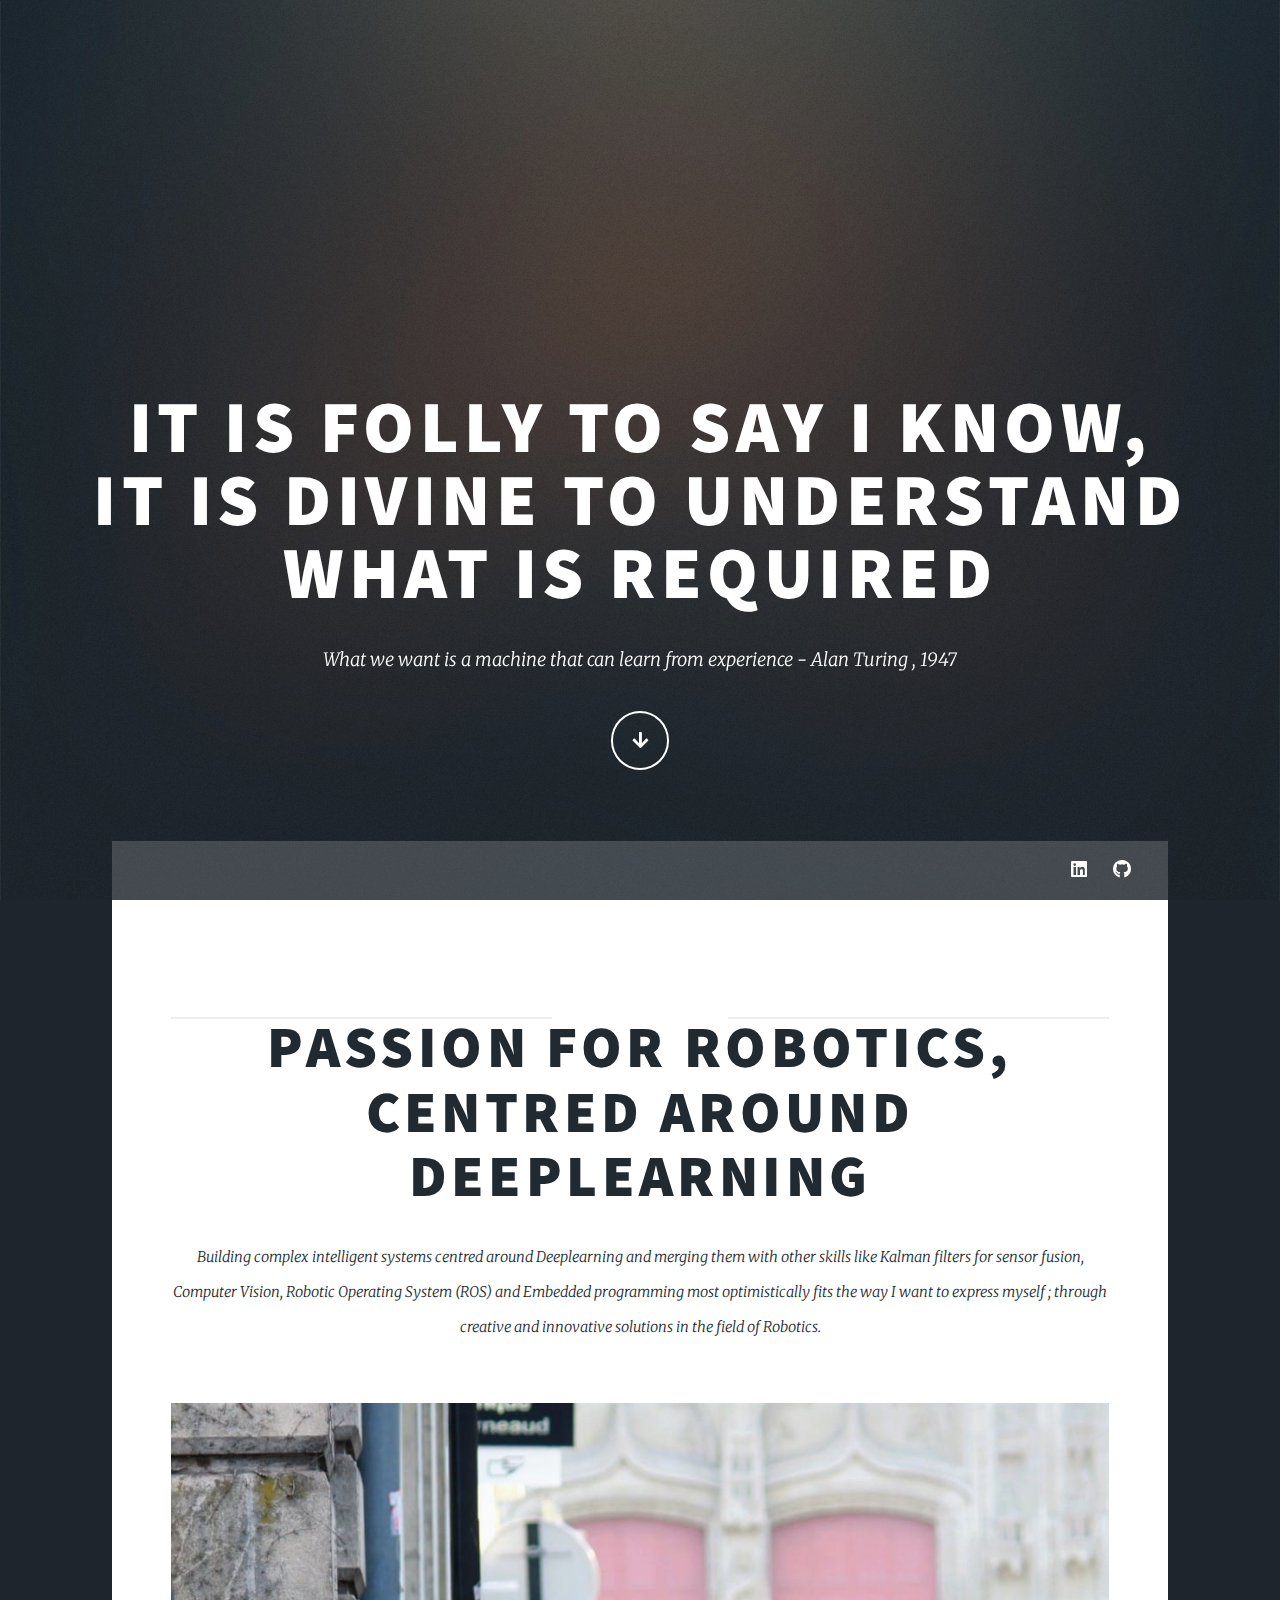
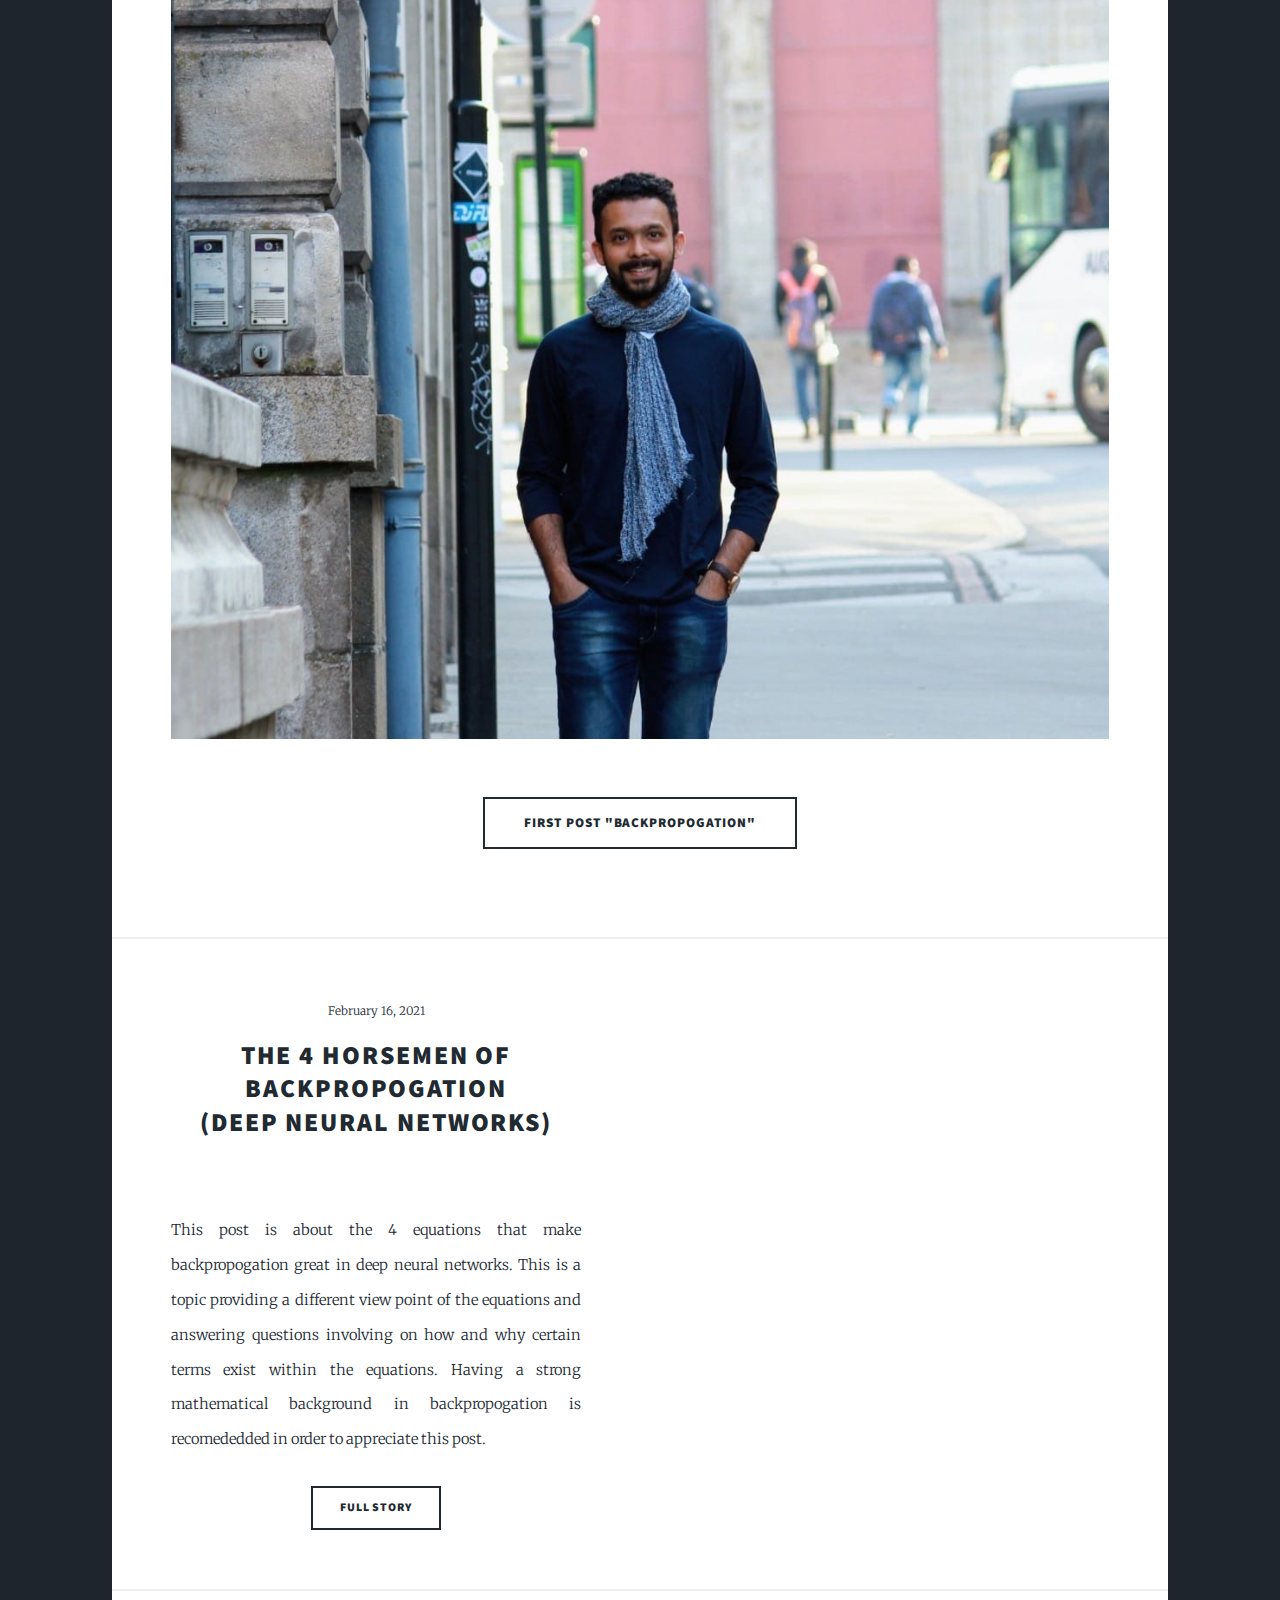
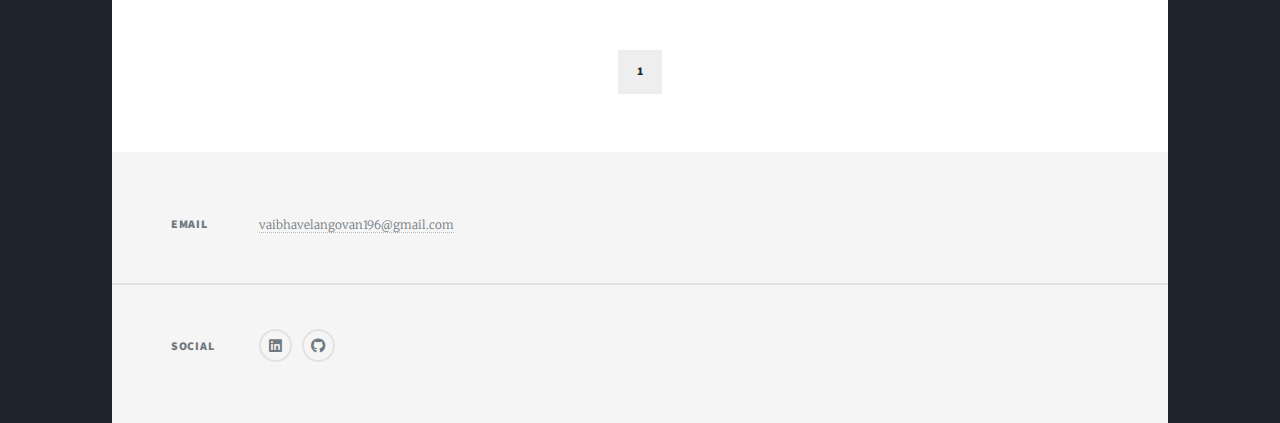
==== index.html @ 6e0c86c2 "new" ====
<!DOCTYPE HTML>
<!--
	Massively by HTML5 UP
	html5up.net | @ajlkn
	Free for personal and commercial use under the CCA 3.0 license (html5up.net/license)
-->
<html>
	<head>
		<title>Vaibhav</title>
		<meta charset="utf-8" />
		<meta name="viewport" content="width=device-width, initial-scale=1" /> 
		<link rel="stylesheet" href="assets/css/main.css" />
		<noscript><link rel="stylesheet" href="assets/css/noscript.css" /></noscript>

	
	</head>
	<body class="is-preload">




		<!--************************************************************************************************************************************-->	

		<!-- Wrapper -->
			<div id="wrapper" class="fade-in">

				<!-- Intro -->
					<div id="intro">
						<h1>It is folly to say I know,<br />
						It is divine to understand what is required</h1>
						<p>What we want is a machine that can learn from experience - Alan Turing , 1947</p>
 
                        <!--This is for the Down button icon that scrolls down when clicked , see how it is defined as an action-->
						<ul class="actions">
							<li><a href="#header" class="button icon solid solo fa-arrow-down scrolly">Continue</a></li>
						</ul>
					</div>



				<!--This is the header of the main html file "index.html" , it says Bienvenue-->	
				<!-- Header -->
					<header id="header">
						<a href="index.html" class="logo">Bienvenue</a>
					</header>


				<!--************************************************************************************************************************************-->	

				<!-- Nav -->
				<!--Here in the navigation bar of the page you can add other HTML pages, you can have multiple pages in a single taskbar-->
				<!--You just add the html file in "" in the href section as shown below , thats it -->
					<nav id="nav">
						<ul class="links">
							<!-- <li class="active"><a href="index.html">Main-Page</a></li> -->
							<!-- <li><a href="generic.html">Generic Page</a></li> -->
							<!-- <li><a href="elements.html">Elements Reference</a></li> -->
						</ul>

						<!--This controls the icons that you have and link it to the corresponding sites -->
						<ul class="icons">

							<li><a href="https://www.linkedin.com/in/vaibhav-elangovan/" class="icon brands fa-linkedin"><span class="label">Instagram</span></a></li>
							<li><a href="https://github.com/Vaibhav1196" class="icon brands fa-github"><span class="label">GitHub</span></a></li>
						</ul>
					</nav>

                <!--************************************************************************************************************************************-->



                    <!--************************************************************************************************************************************-->
		
					<!-- Main -->
					<div id="main">

						<!-- Featured Post -->
							<article class="post featured">
								<header class="major">
									<span class="date"></span>
									<h2>Passion for Robotics,<br />
								    Centred around Deeplearning</h2>
									<p>Building complex intelligent systems centred around Deeplearning and merging them with other skills like Kalman filters for sensor
									   fusion, Computer Vision, Robotic Operating System (ROS) and Embedded programming most optimistically fits the way I want to express myself ; through creative and 
									   innovative solutions in the field of Robotics.    
									</p>
								</header>
								<a href="#" class="image main"><img src="images/me.jpg" alt="" /></a>
								<ul class="actions special">
									<li><a href="post1.html" class="button large">First post "backpropogation"</a></li>
								</ul>
							</article>


						<!--************************************************************************************************************************************-->
						
						



						<!--************************************************************************************************************************************-->

					
						<!--You can create posts like this by following the same format and each post is linked to its own html file in #href-->

						<!-- Posts -->
							<section class="posts">

								<!--POST 1:- Four horsemen of Backpropogation-->
								<article>
									<header>
										<span class="date">February 16, 2021</span>
										<h2><a href="post1.html">The 4 horsemen of Backpropogation<br/> 
										(Deep Neural Networks)
										</a></h2>
									</header>
									<a href="post1.html" class="image fit"><img src="images/post1/post1.jpg" alt="" /></a>
									<p> This post is about the 4 equations that make backpropogation great in deep neural networks. 
										This is a topic providing a different view point of the equations and answering questions involving 
										on how and why certain terms exist within the equations. Having a strong mathematical background in backpropogation is recomededded 
										in order to appreciate this post.</p>
									<ul class="actions special">
										<li><a href="post1.html" class="button">Full Story</a></li>
									</ul>
								</article>

						<!--************************************************************************************************************************************-->
						
						
						
                        <!--You can create posts like this by following the same format and each post is linked to its own html file in #href-->


						<!--************************************************************************************************************************************

								<article>
									<header>
										<span class="date">April 22, 2017</span>
										<h2><a href="#">Project 2<br />
										</a></h2>
									</header>
									<a href="#" class="image fit"><img src="images/pic03.jpg" alt="" /></a>
									<p>Donec eget ex magna. Interdum et malesuada fames ac ante ipsum primis in faucibus. Pellentesque venenatis dolor imperdiet dolor mattis sagittis magna etiam.</p>
									<ul class="actions special">
										<li><a href="#" class="button">Full Story</a></li>
									</ul>
								</article>
								<article>
									<header>
										<span class="date">April 18, 2017</span>
										<h2><a href="#">Ante mattis<br />
										interdum dolor</a></h2>
									</header>
									<a href="#" class="image fit"><img src="images/pic04.jpg" alt="" /></a>
									<p>Donec eget ex magna. Interdum et malesuada fames ac ante ipsum primis in faucibus. Pellentesque venenatis dolor imperdiet dolor mattis sagittis magna etiam.</p>
									<ul class="actions special">
										<li><a href="#" class="button">Full Story</a></li>
									</ul>
								</article>
								<article>
									<header>
										<span class="date">April 14, 2017</span>
										<h2><a href="#">Tempus sed<br />
										nulla imperdiet</a></h2>
									</header>
									<a href="#" class="image fit"><img src="images/pic05.jpg" alt="" /></a>
									<p>Donec eget ex magna. Interdum et malesuada fames ac ante ipsum primis in faucibus. Pellentesque venenatis dolor imperdiet dolor mattis sagittis magna etiam.</p>
									<ul class="actions special">
										<li><a href="#" class="button">Full Story</a></li>
									</ul>
								</article>
								<article>
									<header>
										<span class="date">April 11, 2017</span>
										<h2><a href="#">Odio magna<br />
										sed consectetur</a></h2>
									</header>
									<a href="#" class="image fit"><img src="images/pic06.jpg" alt="" /></a>
									<p>Donec eget ex magna. Interdum et malesuada fames ac ante ipsum primis in faucibus. Pellentesque venenatis dolor imperdiet dolor mattis sagittis magna etiam.</p>
									<ul class="actions special">
										<li><a href="#" class="button">Full Story</a></li>
									</ul>
								</article>
								<article>
									<header>
										<span class="date">April 7, 2017</span>
										<h2><a href="#">Augue lorem<br />
										primis vestibulum</a></h2>
									</header>
									<a href="#" class="image fit"><img src="images/pic07.jpg" alt="" /></a>
									<p>Donec eget ex magna. Interdum et malesuada fames ac ante ipsum primis in faucibus. Pellentesque venenatis dolor imperdiet dolor mattis sagittis magna etiam.</p>
									<ul class="actions special">
										<li><a href="#" class="button">Full Story</a></li>
									</ul>
								</article>



                                -->


							</section>


							<!--END OF SECTION "POSTS"-->

                            <!--************************************************************************************************************************************-->






                        <!--************************************************************************************************************************************-->

						<!-- Footer -->
					   
						<!--THIS SECTION IS USED TO TRAVERSE PAGES IF YOU HAVE A LOT OF POSTS-->
					
							<footer>
								<div class="pagination">
									<!--<a href="#" class="previous">Prev</a>-->
									<a href="#" class="page active">1</a>

									<!--<a href="#" class="page">2</a>-->
									<!--<a href="#" class="page">3</a>-->
									<!--<span class="extra">&hellip;</span>-->
									<!--<a href="#" class="page">8</a>-->
									<!--<a href="#" class="page">9</a>-->
									<!--<a href="#" class="page">10</a>-->
									<!--<a href="#" class="next">Next</a>-->
								</div>
						
						
							</footer>

                         <!--END OF FOOTER WHICH HELPS YOU TO MOVE ACROSS PAGES-->
						 <!--************************************************************************************************************************************-->	


					</div>









					<!-- Footer -->
					<!--Email and other details (github and linkedin)-->
					<!--************************************************************************************************************************************-->
					<footer id="footer">
					
						<section class="split contact">
						
							<section>
								<h3>Email</h3>
								<p><a href="#">vaibhavelangovan196@gmail.com</a></p>
							</section>


							<section>
								<h3>Social</h3>
								<ul class="icons alt">
                                    <li><a href="https://www.linkedin.com/in/vaibhav-elangovan/" class="icon brands fa-linkedin"><span class="label">Instagram</span></a></li>
									<li><a href="https://github.com/Vaibhav1196" class="icon brands alt fa-github"><span class="label">GitHub</span></a></li>
								</ul>
							</section>


						</section>
					</footer>
                    <!--************************************************************************************************************************************-->
				


			<!--End of Wrapper-->
			</div>

		<!-- Scripts -->
			<script src="assets/js/jquery.min.js"></script>
			<script src="assets/js/jquery.scrollex.min.js"></script>
			<script src="assets/js/jquery.scrolly.min.js"></script>
			<script src="assets/js/browser.min.js"></script>
			<script src="assets/js/breakpoints.min.js"></script>
			<script src="assets/js/util.js"></script>
			<script src="assets/js/main.js"></script>

	<!--End of body and end of index.html-->		
	</body>
</html>
---- assets/css/main.css ----
@import url(fontawesome-all.min.css);
@import url("https://fonts.googleapis.com/css?family=Merriweather:300,700,300italic,700italic|Source+Sans+Pro:900");

/*
	Massively by HTML5 UP
	html5up.net | @ajlkn
	Free for personal and commercial use under the CCA 3.0 license (html5up.net/license)
*/

html, body, div, span, applet, object,
iframe, h1, h2, h3, h4, h5, h6, p, blockquote,
pre, a, abbr, acronym, address, big, cite,
code, del, dfn, em, img, ins, kbd, q, s, samp,
small, strike, strong, sub, sup, tt, var, b,
u, i, center, dl, dt, dd, ol, ul, li, fieldset,
form, label, legend, table, caption, tbody,
tfoot, thead, tr, th, td, article, aside,
canvas, details, embed, figure, figcaption,
footer, header, hgroup, menu, nav, output, ruby,
section, summary, time, mark, audio, video {
	margin: 0;
	padding: 0;
	border: 0;
	font-size: 100%;
	font: inherit;
	vertical-align: baseline;}

article, aside, details, figcaption, figure,
footer, header, hgroup, menu, nav, section {
	display: block;}

body {
	line-height: 1;
}

ol, ul {
	list-style: none;
}

blockquote, q {
	quotes: none;
}

	blockquote:before, blockquote:after, q:before, q:after {
		content: '';
		content: none;
	}

table {
	border-collapse: collapse;
	border-spacing: 0;
}

body {
	-webkit-text-size-adjust: none;
}

mark {
	background-color: transparent;
	color: inherit;
}

input::-moz-focus-inner {
	border: 0;
	padding: 0;
}

input, select, textarea {
	-moz-appearance: none;
	-webkit-appearance: none;
	-ms-appearance: none;
	appearance: none;
}

/* Basic */

	@-ms-viewport {
		width: device-width;
	}

	body {
		-ms-overflow-style: scrollbar;
	}

	@media screen and (max-width: 480px) {

		html, body {
			min-width: 320px;
		}

	}

	html {
		box-sizing: border-box;
	}

	*, *:before, *:after {
		box-sizing: inherit;
	}

	body {
		background-color: #1e252d;
	}

		body.is-preload *, body.is-preload *:before, body.is-preload *:after {
			-moz-animation: none !important;
			-webkit-animation: none !important;
			-ms-animation: none !important;
			animation: none !important;
			-moz-transition: none !important;
			-webkit-transition: none !important;
			-ms-transition: none !important;
			transition: none !important;
		}

/* Type */

	html {
		font-size: 16pt;
	}

		@media screen and (max-width: 1680px) {

			html {
				font-size: 12pt;
			}

		}

		@media screen and (max-width: 1280px) {

			html {
				font-size: 11pt;
			}

		}

		@media screen and (max-width: 360px) {

			html {
				font-size: 10pt;
			}

		}

	body {
		color: #212931;
	}

	body, input, select, textarea {
		font-family: "Merriweather", Georgia, serif;
		font-weight: 300;
		font-size: 1rem;
		line-height: 2.375;
	}

	a {
		-moz-transition: color 0.2s ease-in-out, background-color 0.2s ease-in-out, border-color 0.2s ease-in-out, box-shadow 0.2s ease-in-out;
		-webkit-transition: color 0.2s ease-in-out, background-color 0.2s ease-in-out, border-color 0.2s ease-in-out, box-shadow 0.2s ease-in-out;
		-ms-transition: color 0.2s ease-in-out, background-color 0.2s ease-in-out, border-color 0.2s ease-in-out, box-shadow 0.2s ease-in-out;
		transition: color 0.2s ease-in-out, background-color 0.2s ease-in-out, border-color 0.2s ease-in-out, box-shadow 0.2s ease-in-out;
		border-bottom: dotted 1px;
		text-decoration: none;
	}

		a:hover {
			border-bottom-color: transparent;
		}

	strong, b {
		font-weight: 600;
	}

	em, i {
		font-style: italic;
	}

	p {
		text-align: justify;
		margin: 0 0 2rem 0;
	}

	h1, h2, h3, h4, h5, h6 {
		font-family: "Source Sans Pro", Helvetica, sans-serif;
		font-weight: 900;
		line-height: 1.5;
		letter-spacing: 0.075em;
		text-transform: uppercase;
		margin: 0 0 1rem 0;
	}

		h1 a, h2 a, h3 a, h4 a, h5 a, h6 a {
			border-bottom: 0;
			color: inherit;
			text-decoration: none;
		}

	h1 {
		font-size: 4rem;
		line-height: 1.1;
		margin: 0 0 2rem 0;
	}

	h2 {
		font-size: 1.75rem;
		line-height: 1.3;
		margin: 0 0 1.5rem 0;
	}

	h3 {
		font-size: 1.25rem;
		margin: 0 0 1.5rem 0;
	}

	h4 {
		font-size: 1rem;
	}

	h5 {
		font-size: 0.9rem;
	}

	h6 {
		font-size: 0.8rem;
	}

	sub {
		font-size: 0.8rem;
		position: relative;
		top: 0.5rem;
	}

	sup {
		font-size: 0.8rem;
		position: relative;
		top: -0.5rem;
	}

	blockquote {
		border-left: solid 4px;
		font-style: italic;
		margin: 0 0 2rem 0;
		padding: 0.5rem 0 0.5rem 2rem;
	}

	code {
		border: solid 2px;
		font-family: "Courier New", monospace;
		font-size: 0.9rem;
		margin: 0 0.25rem;
		padding: 0.25rem 0.65rem;
	}

	pre {
		-webkit-overflow-scrolling: touch;
		font-family: "Courier New", monospace;
		font-size: 0.9rem;
		margin: 0 0 2rem 0;
	}

		pre code {
			display: block;
			line-height: 1.75;
			padding: 1rem 1.5rem;
			overflow-x: auto;
		}

	hr {
		border: 0;
		border-bottom: solid 2px;
		margin: 3rem 0;
	}

		hr.major {
			margin: 5rem 0;
		}

	.align-left {
		text-align: left;
	}

	.align-center {
		text-align: center;
	}

	.align-right {
		text-align: right;
	}

	input, select, textarea {
		color: #212931;
	}

	a {
		color: #212931;
		border-bottom-color: rgba(33, 41, 49, 0.5);
	}

		a:hover {
			border-bottom-color: transparent;
			color: #18bfef !important;
		}

	strong, b {
		color: #212931;
	}

	h1, h2, h3, h4, h5, h6 {
		color: #212931;
	}

	blockquote {
		border-left-color: #eeeeee;
	}

	code {
		background: rgba(220, 220, 220, 0.25);
		border-color: #eeeeee;
	}

	hr {
		border-bottom-color: #eeeeee;
	}

/* Row */

	.row {
		display: flex;
		flex-wrap: wrap;
		box-sizing: border-box;
		align-items: stretch;
	}

		.row > * {
			box-sizing: border-box;
		}

		.row.gtr-uniform > * > :last-child {
			margin-bottom: 0;
		}

		.row.aln-left {
			justify-content: flex-start;
		}

		.row.aln-center {
			justify-content: center;
		}

		.row.aln-right {
			justify-content: flex-end;
		}

		.row.aln-top {
			align-items: flex-start;
		}

		.row.aln-middle {
			align-items: center;
		}

		.row.aln-bottom {
			align-items: flex-end;
		}

		.row > .imp {
			order: -1;
		}

		.row > .col-1 {
			width: 8.33333%;
		}

		.row > .off-1 {
			margin-left: 8.33333%;
		}

		.row > .col-2 {
			width: 16.66667%;
		}

		.row > .off-2 {
			margin-left: 16.66667%;
		}

		.row > .col-3 {
			width: 25%;
		}

		.row > .off-3 {
			margin-left: 25%;
		}

		.row > .col-4 {
			width: 33.33333%;
		}

		.row > .off-4 {
			margin-left: 33.33333%;
		}

		.row > .col-5 {
			width: 41.66667%;
		}

		.row > .off-5 {
			margin-left: 41.66667%;
		}

		.row > .col-6 {
			width: 50%;
		}

		.row > .off-6 {
			margin-left: 50%;
		}

		.row > .col-7 {
			width: 58.33333%;
		}

		.row > .off-7 {
			margin-left: 58.33333%;
		}

		.row > .col-8 {
			width: 66.66667%;
		}

		.row > .off-8 {
			margin-left: 66.66667%;
		}

		.row > .col-9 {
			width: 75%;
		}

		.row > .off-9 {
			margin-left: 75%;
		}

		.row > .col-10 {
			width: 83.33333%;
		}

		.row > .off-10 {
			margin-left: 83.33333%;
		}

		.row > .col-11 {
			width: 91.66667%;
		}

		.row > .off-11 {
			margin-left: 91.66667%;
		}

		.row > .col-12 {
			width: 100%;
		}

		.row > .off-12 {
			margin-left: 100%;
		}

		.row.gtr-0 {
			margin-top: 0;
			margin-left: 0rem;
		}

			.row.gtr-0 > * {
				padding: 0 0 0 0rem;
			}

			.row.gtr-0.gtr-uniform {
				margin-top: 0rem;
			}

				.row.gtr-0.gtr-uniform > * {
					padding-top: 0rem;
				}

		.row.gtr-25 {
			margin-top: 0;
			margin-left: -0.375rem;
		}

			.row.gtr-25 > * {
				padding: 0 0 0 0.375rem;
			}

			.row.gtr-25.gtr-uniform {
				margin-top: -0.375rem;
			}

				.row.gtr-25.gtr-uniform > * {
					padding-top: 0.375rem;
				}

		.row.gtr-50 {
			margin-top: 0;
			margin-left: -0.75rem;
		}

			.row.gtr-50 > * {
				padding: 0 0 0 0.75rem;
			}

			.row.gtr-50.gtr-uniform {
				margin-top: -0.75rem;
			}

				.row.gtr-50.gtr-uniform > * {
					padding-top: 0.75rem;
				}

		.row {
			margin-top: 0;
			margin-left: -1.5rem;
		}

			.row > * {
				padding: 0 0 0 1.5rem;
			}

			.row.gtr-uniform {
				margin-top: -1.5rem;
			}

				.row.gtr-uniform > * {
					padding-top: 1.5rem;
				}

		.row.gtr-150 {
			margin-top: 0;
			margin-left: -2.25rem;
		}

			.row.gtr-150 > * {
				padding: 0 0 0 2.25rem;
			}

			.row.gtr-150.gtr-uniform {
				margin-top: -2.25rem;
			}

				.row.gtr-150.gtr-uniform > * {
					padding-top: 2.25rem;
				}

		.row.gtr-200 {
			margin-top: 0;
			margin-left: -3rem;
		}

			.row.gtr-200 > * {
				padding: 0 0 0 3rem;
			}

			.row.gtr-200.gtr-uniform {
				margin-top: -3rem;
			}

				.row.gtr-200.gtr-uniform > * {
					padding-top: 3rem;
				}

		@media screen and (max-width: 1680px) {

			.row {
				display: flex;
				flex-wrap: wrap;
				box-sizing: border-box;
				align-items: stretch;
			}

				.row > * {
					box-sizing: border-box;
				}

				.row.gtr-uniform > * > :last-child {
					margin-bottom: 0;
				}

				.row.aln-left {
					justify-content: flex-start;
				}

				.row.aln-center {
					justify-content: center;
				}

				.row.aln-right {
					justify-content: flex-end;
				}

				.row.aln-top {
					align-items: flex-start;
				}

				.row.aln-middle {
					align-items: center;
				}

				.row.aln-bottom {
					align-items: flex-end;
				}

				.row > .imp-xlarge {
					order: -1;
				}

				.row > .col-1-xlarge {
					width: 8.33333%;
				}

				.row > .off-1-xlarge {
					margin-left: 8.33333%;
				}

				.row > .col-2-xlarge {
					width: 16.66667%;
				}

				.row > .off-2-xlarge {
					margin-left: 16.66667%;
				}

				.row > .col-3-xlarge {
					width: 25%;
				}

				.row > .off-3-xlarge {
					margin-left: 25%;
				}

				.row > .col-4-xlarge {
					width: 33.33333%;
				}

				.row > .off-4-xlarge {
					margin-left: 33.33333%;
				}

				.row > .col-5-xlarge {
					width: 41.66667%;
				}

				.row > .off-5-xlarge {
					margin-left: 41.66667%;
				}

				.row > .col-6-xlarge {
					width: 50%;
				}

				.row > .off-6-xlarge {
					margin-left: 50%;
				}

				.row > .col-7-xlarge {
					width: 58.33333%;
				}

				.row > .off-7-xlarge {
					margin-left: 58.33333%;
				}

				.row > .col-8-xlarge {
					width: 66.66667%;
				}

				.row > .off-8-xlarge {
					margin-left: 66.66667%;
				}

				.row > .col-9-xlarge {
					width: 75%;
				}

				.row > .off-9-xlarge {
					margin-left: 75%;
				}

				.row > .col-10-xlarge {
					width: 83.33333%;
				}

				.row > .off-10-xlarge {
					margin-left: 83.33333%;
				}

				.row > .col-11-xlarge {
					width: 91.66667%;
				}

				.row > .off-11-xlarge {
					margin-left: 91.66667%;
				}

				.row > .col-12-xlarge {
					width: 100%;
				}

				.row > .off-12-xlarge {
					margin-left: 100%;
				}

				.row.gtr-0 {
					margin-top: 0;
					margin-left: 0rem;
				}

					.row.gtr-0 > * {
						padding: 0 0 0 0rem;
					}

					.row.gtr-0.gtr-uniform {
						margin-top: 0rem;
					}

						.row.gtr-0.gtr-uniform > * {
							padding-top: 0rem;
						}

				.row.gtr-25 {
					margin-top: 0;
					margin-left: -0.375rem;
				}

					.row.gtr-25 > * {
						padding: 0 0 0 0.375rem;
					}

					.row.gtr-25.gtr-uniform {
						margin-top: -0.375rem;
					}

						.row.gtr-25.gtr-uniform > * {
							padding-top: 0.375rem;
						}

				.row.gtr-50 {
					margin-top: 0;
					margin-left: -0.75rem;
				}

					.row.gtr-50 > * {
						padding: 0 0 0 0.75rem;
					}

					.row.gtr-50.gtr-uniform {
						margin-top: -0.75rem;
					}

						.row.gtr-50.gtr-uniform > * {
							padding-top: 0.75rem;
						}

				.row {
					margin-top: 0;
					margin-left: -1.5rem;
				}

					.row > * {
						padding: 0 0 0 1.5rem;
					}

					.row.gtr-uniform {
						margin-top: -1.5rem;
					}

						.row.gtr-uniform > * {
							padding-top: 1.5rem;
						}

				.row.gtr-150 {
					margin-top: 0;
					margin-left: -2.25rem;
				}

					.row.gtr-150 > * {
						padding: 0 0 0 2.25rem;
					}

					.row.gtr-150.gtr-uniform {
						margin-top: -2.25rem;
					}

						.row.gtr-150.gtr-uniform > * {
							padding-top: 2.25rem;
						}

				.row.gtr-200 {
					margin-top: 0;
					margin-left: -3rem;
				}

					.row.gtr-200 > * {
						padding: 0 0 0 3rem;
					}

					.row.gtr-200.gtr-uniform {
						margin-top: -3rem;
					}

						.row.gtr-200.gtr-uniform > * {
							padding-top: 3rem;
						}

		}

		@media screen and (max-width: 1280px) {

			.row {
				display: flex;
				flex-wrap: wrap;
				box-sizing: border-box;
				align-items: stretch;
			}

				.row > * {
					box-sizing: border-box;
				}

				.row.gtr-uniform > * > :last-child {
					margin-bottom: 0;
				}

				.row.aln-left {
					justify-content: flex-start;
				}

				.row.aln-center {
					justify-content: center;
				}

				.row.aln-right {
					justify-content: flex-end;
				}

				.row.aln-top {
					align-items: flex-start;
				}

				.row.aln-middle {
					align-items: center;
				}

				.row.aln-bottom {
					align-items: flex-end;
				}

				.row > .imp-large {
					order: -1;
				}

				.row > .col-1-large {
					width: 8.33333%;
				}

				.row > .off-1-large {
					margin-left: 8.33333%;
				}

				.row > .col-2-large {
					width: 16.66667%;
				}

				.row > .off-2-large {
					margin-left: 16.66667%;
				}

				.row > .col-3-large {
					width: 25%;
				}

				.row > .off-3-large {
					margin-left: 25%;
				}

				.row > .col-4-large {
					width: 33.33333%;
				}

				.row > .off-4-large {
					margin-left: 33.33333%;
				}

				.row > .col-5-large {
					width: 41.66667%;
				}

				.row > .off-5-large {
					margin-left: 41.66667%;
				}

				.row > .col-6-large {
					width: 50%;
				}

				.row > .off-6-large {
					margin-left: 50%;
				}

				.row > .col-7-large {
					width: 58.33333%;
				}

				.row > .off-7-large {
					margin-left: 58.33333%;
				}

				.row > .col-8-large {
					width: 66.66667%;
				}

				.row > .off-8-large {
					margin-left: 66.66667%;
				}

				.row > .col-9-large {
					width: 75%;
				}

				.row > .off-9-large {
					margin-left: 75%;
				}

				.row > .col-10-large {
					width: 83.33333%;
				}

				.row > .off-10-large {
					margin-left: 83.33333%;
				}

				.row > .col-11-large {
					width: 91.66667%;
				}

				.row > .off-11-large {
					margin-left: 91.66667%;
				}

				.row > .col-12-large {
					width: 100%;
				}

				.row > .off-12-large {
					margin-left: 100%;
				}

				.row.gtr-0 {
					margin-top: 0;
					margin-left: 0rem;
				}

					.row.gtr-0 > * {
						padding: 0 0 0 0rem;
					}

					.row.gtr-0.gtr-uniform {
						margin-top: 0rem;
					}

						.row.gtr-0.gtr-uniform > * {
							padding-top: 0rem;
						}

				.row.gtr-25 {
					margin-top: 0;
					margin-left: -0.375rem;
				}

					.row.gtr-25 > * {
						padding: 0 0 0 0.375rem;
					}

					.row.gtr-25.gtr-uniform {
						margin-top: -0.375rem;
					}

						.row.gtr-25.gtr-uniform > * {
							padding-top: 0.375rem;
						}

				.row.gtr-50 {
					margin-top: 0;
					margin-left: -0.75rem;
				}

					.row.gtr-50 > * {
						padding: 0 0 0 0.75rem;
					}

					.row.gtr-50.gtr-uniform {
						margin-top: -0.75rem;
					}

						.row.gtr-50.gtr-uniform > * {
							padding-top: 0.75rem;
						}

				.row {
					margin-top: 0;
					margin-left: -1.5rem;
				}

					.row > * {
						padding: 0 0 0 1.5rem;
					}

					.row.gtr-uniform {
						margin-top: -1.5rem;
					}

						.row.gtr-uniform > * {
							padding-top: 1.5rem;
						}

				.row.gtr-150 {
					margin-top: 0;
					margin-left: -2.25rem;
				}

					.row.gtr-150 > * {
						padding: 0 0 0 2.25rem;
					}

					.row.gtr-150.gtr-uniform {
						margin-top: -2.25rem;
					}

						.row.gtr-150.gtr-uniform > * {
							padding-top: 2.25rem;
						}

				.row.gtr-200 {
					margin-top: 0;
					margin-left: -3rem;
				}

					.row.gtr-200 > * {
						padding: 0 0 0 3rem;
					}

					.row.gtr-200.gtr-uniform {
						margin-top: -3rem;
					}

						.row.gtr-200.gtr-uniform > * {
							padding-top: 3rem;
						}

		}

		@media screen and (max-width: 980px) {

			.row {
				display: flex;
				flex-wrap: wrap;
				box-sizing: border-box;
				align-items: stretch;
			}

				.row > * {
					box-sizing: border-box;
				}

				.row.gtr-uniform > * > :last-child {
					margin-bottom: 0;
				}

				.row.aln-left {
					justify-content: flex-start;
				}

				.row.aln-center {
					justify-content: center;
				}

				.row.aln-right {
					justify-content: flex-end;
				}

				.row.aln-top {
					align-items: flex-start;
				}

				.row.aln-middle {
					align-items: center;
				}

				.row.aln-bottom {
					align-items: flex-end;
				}

				.row > .imp-medium {
					order: -1;
				}

				.row > .col-1-medium {
					width: 8.33333%;
				}

				.row > .off-1-medium {
					margin-left: 8.33333%;
				}

				.row > .col-2-medium {
					width: 16.66667%;
				}

				.row > .off-2-medium {
					margin-left: 16.66667%;
				}

				.row > .col-3-medium {
					width: 25%;
				}

				.row > .off-3-medium {
					margin-left: 25%;
				}

				.row > .col-4-medium {
					width: 33.33333%;
				}

				.row > .off-4-medium {
					margin-left: 33.33333%;
				}

				.row > .col-5-medium {
					width: 41.66667%;
				}

				.row > .off-5-medium {
					margin-left: 41.66667%;
				}

				.row > .col-6-medium {
					width: 50%;
				}

				.row > .off-6-medium {
					margin-left: 50%;
				}

				.row > .col-7-medium {
					width: 58.33333%;
				}

				.row > .off-7-medium {
					margin-left: 58.33333%;
				}

				.row > .col-8-medium {
					width: 66.66667%;
				}

				.row > .off-8-medium {
					margin-left: 66.66667%;
				}

				.row > .col-9-medium {
					width: 75%;
				}

				.row > .off-9-medium {
					margin-left: 75%;
				}

				.row > .col-10-medium {
					width: 83.33333%;
				}

				.row > .off-10-medium {
					margin-left: 83.33333%;
				}

				.row > .col-11-medium {
					width: 91.66667%;
				}

				.row > .off-11-medium {
					margin-left: 91.66667%;
				}

				.row > .col-12-medium {
					width: 100%;
				}

				.row > .off-12-medium {
					margin-left: 100%;
				}

				.row.gtr-0 {
					margin-top: 0;
					margin-left: 0rem;
				}

					.row.gtr-0 > * {
						padding: 0 0 0 0rem;
					}

					.row.gtr-0.gtr-uniform {
						margin-top: 0rem;
					}

						.row.gtr-0.gtr-uniform > * {
							padding-top: 0rem;
						}

				.row.gtr-25 {
					margin-top: 0;
					margin-left: -0.375rem;
				}

					.row.gtr-25 > * {
						padding: 0 0 0 0.375rem;
					}

					.row.gtr-25.gtr-uniform {
						margin-top: -0.375rem;
					}

						.row.gtr-25.gtr-uniform > * {
							padding-top: 0.375rem;
						}

				.row.gtr-50 {
					margin-top: 0;
					margin-left: -0.75rem;
				}

					.row.gtr-50 > * {
						padding: 0 0 0 0.75rem;
					}

					.row.gtr-50.gtr-uniform {
						margin-top: -0.75rem;
					}

						.row.gtr-50.gtr-uniform > * {
							padding-top: 0.75rem;
						}

				.row {
					margin-top: 0;
					margin-left: -1.5rem;
				}

					.row > * {
						padding: 0 0 0 1.5rem;
					}

					.row.gtr-uniform {
						margin-top: -1.5rem;
					}

						.row.gtr-uniform > * {
							padding-top: 1.5rem;
						}

				.row.gtr-150 {
					margin-top: 0;
					margin-left: -2.25rem;
				}

					.row.gtr-150 > * {
						padding: 0 0 0 2.25rem;
					}

					.row.gtr-150.gtr-uniform {
						margin-top: -2.25rem;
					}

						.row.gtr-150.gtr-uniform > * {
							padding-top: 2.25rem;
						}

				.row.gtr-200 {
					margin-top: 0;
					margin-left: -3rem;
				}

					.row.gtr-200 > * {
						padding: 0 0 0 3rem;
					}

					.row.gtr-200.gtr-uniform {
						margin-top: -3rem;
					}

						.row.gtr-200.gtr-uniform > * {
							padding-top: 3rem;
						}

		}

		@media screen and (max-width: 736px) {

			.row {
				display: flex;
				flex-wrap: wrap;
				box-sizing: border-box;
				align-items: stretch;
			}

				.row > * {
					box-sizing: border-box;
				}

				.row.gtr-uniform > * > :last-child {
					margin-bottom: 0;
				}

				.row.aln-left {
					justify-content: flex-start;
				}

				.row.aln-center {
					justify-content: center;
				}

				.row.aln-right {
					justify-content: flex-end;
				}

				.row.aln-top {
					align-items: flex-start;
				}

				.row.aln-middle {
					align-items: center;
				}

				.row.aln-bottom {
					align-items: flex-end;
				}

				.row > .imp-small {
					order: -1;
				}

				.row > .col-1-small {
					width: 8.33333%;
				}

				.row > .off-1-small {
					margin-left: 8.33333%;
				}

				.row > .col-2-small {
					width: 16.66667%;
				}

				.row > .off-2-small {
					margin-left: 16.66667%;
				}

				.row > .col-3-small {
					width: 25%;
				}

				.row > .off-3-small {
					margin-left: 25%;
				}

				.row > .col-4-small {
					width: 33.33333%;
				}

				.row > .off-4-small {
					margin-left: 33.33333%;
				}

				.row > .col-5-small {
					width: 41.66667%;
				}

				.row > .off-5-small {
					margin-left: 41.66667%;
				}

				.row > .col-6-small {
					width: 50%;
				}

				.row > .off-6-small {
					margin-left: 50%;
				}

				.row > .col-7-small {
					width: 58.33333%;
				}

				.row > .off-7-small {
					margin-left: 58.33333%;
				}

				.row > .col-8-small {
					width: 66.66667%;
				}

				.row > .off-8-small {
					margin-left: 66.66667%;
				}

				.row > .col-9-small {
					width: 75%;
				}

				.row > .off-9-small {
					margin-left: 75%;
				}

				.row > .col-10-small {
					width: 83.33333%;
				}

				.row > .off-10-small {
					margin-left: 83.33333%;
				}

				.row > .col-11-small {
					width: 91.66667%;
				}

				.row > .off-11-small {
					margin-left: 91.66667%;
				}

				.row > .col-12-small {
					width: 100%;
				}

				.row > .off-12-small {
					margin-left: 100%;
				}

				.row.gtr-0 {
					margin-top: 0;
					margin-left: 0rem;
				}

					.row.gtr-0 > * {
						padding: 0 0 0 0rem;
					}

					.row.gtr-0.gtr-uniform {
						margin-top: 0rem;
					}

						.row.gtr-0.gtr-uniform > * {
							padding-top: 0rem;
						}

				.row.gtr-25 {
					margin-top: 0;
					margin-left: -0.375rem;
				}

					.row.gtr-25 > * {
						padding: 0 0 0 0.375rem;
					}

					.row.gtr-25.gtr-uniform {
						margin-top: -0.375rem;
					}

						.row.gtr-25.gtr-uniform > * {
							padding-top: 0.375rem;
						}

				.row.gtr-50 {
					margin-top: 0;
					margin-left: -0.75rem;
				}

					.row.gtr-50 > * {
						padding: 0 0 0 0.75rem;
					}

					.row.gtr-50.gtr-uniform {
						margin-top: -0.75rem;
					}

						.row.gtr-50.gtr-uniform > * {
							padding-top: 0.75rem;
						}

				.row {
					margin-top: 0;
					margin-left: -1.5rem;
				}

					.row > * {
						padding: 0 0 0 1.5rem;
					}

					.row.gtr-uniform {
						margin-top: -1.5rem;
					}

						.row.gtr-uniform > * {
							padding-top: 1.5rem;
						}

				.row.gtr-150 {
					margin-top: 0;
					margin-left: -2.25rem;
				}

					.row.gtr-150 > * {
						padding: 0 0 0 2.25rem;
					}

					.row.gtr-150.gtr-uniform {
						margin-top: -2.25rem;
					}

						.row.gtr-150.gtr-uniform > * {
							padding-top: 2.25rem;
						}

				.row.gtr-200 {
					margin-top: 0;
					margin-left: -3rem;
				}

					.row.gtr-200 > * {
						padding: 0 0 0 3rem;
					}

					.row.gtr-200.gtr-uniform {
						margin-top: -3rem;
					}

						.row.gtr-200.gtr-uniform > * {
							padding-top: 3rem;
						}

		}



        @media only screen and (max-width: 600px) {
			figure.alignleft, img.alignleft, figure.alignright, img.alignright {
			float:none;
			display:block;
			margin-left:auto;
			margin-right:auto;
			}
		}































		@media screen and (max-width: 480px) {

			.row {
				display: flex;
				flex-wrap: wrap;
				box-sizing: border-box;
				align-items: stretch;
			}

				.row > * {
					box-sizing: border-box;
				}

				.row.gtr-uniform > * > :last-child {
					margin-bottom: 0;
				}

				.row.aln-left {
					justify-content: flex-start;
				}

				.row.aln-center {
					justify-content: center;
				}

				.row.aln-right {
					justify-content: flex-end;
				}

				.row.aln-top {
					align-items: flex-start;
				}

				.row.aln-middle {
					align-items: center;
				}

				.row.aln-bottom {
					align-items: flex-end;
				}

				.row > .imp-xsmall {
					order: -1;
				}

				.row > .col-1-xsmall {
					width: 8.33333%;
				}

				.row > .off-1-xsmall {
					margin-left: 8.33333%;
				}

				.row > .col-2-xsmall {
					width: 16.66667%;
				}

				.row > .off-2-xsmall {
					margin-left: 16.66667%;
				}

				.row > .col-3-xsmall {
					width: 25%;
				}

				.row > .off-3-xsmall {
					margin-left: 25%;
				}

				.row > .col-4-xsmall {
					width: 33.33333%;
				}

				.row > .off-4-xsmall {
					margin-left: 33.33333%;
				}

				.row > .col-5-xsmall {
					width: 41.66667%;
				}

				.row > .off-5-xsmall {
					margin-left: 41.66667%;
				}

				.row > .col-6-xsmall {
					width: 50%;
				}

				.row > .off-6-xsmall {
					margin-left: 50%;
				}

				.row > .col-7-xsmall {
					width: 58.33333%;
				}

				.row > .off-7-xsmall {
					margin-left: 58.33333%;
				}

				.row > .col-8-xsmall {
					width: 66.66667%;
				}

				.row > .off-8-xsmall {
					margin-left: 66.66667%;
				}

				.row > .col-9-xsmall {
					width: 75%;
				}

				.row > .off-9-xsmall {
					margin-left: 75%;
				}

				.row > .col-10-xsmall {
					width: 83.33333%;
				}

				.row > .off-10-xsmall {
					margin-left: 83.33333%;
				}

				.row > .col-11-xsmall {
					width: 91.66667%;
				}

				.row > .off-11-xsmall {
					margin-left: 91.66667%;
				}

				.row > .col-12-xsmall {
					width: 100%;
				}

				.row > .off-12-xsmall {
					margin-left: 100%;
				}

				.row.gtr-0 {
					margin-top: 0;
					margin-left: 0rem;
				}

					.row.gtr-0 > * {
						padding: 0 0 0 0rem;
					}

					.row.gtr-0.gtr-uniform {
						margin-top: 0rem;
					}

						.row.gtr-0.gtr-uniform > * {
							padding-top: 0rem;
						}

				.row.gtr-25 {
					margin-top: 0;
					margin-left: -0.375rem;
				}

					.row.gtr-25 > * {
						padding: 0 0 0 0.375rem;
					}

					.row.gtr-25.gtr-uniform {
						margin-top: -0.375rem;
					}

						.row.gtr-25.gtr-uniform > * {
							padding-top: 0.375rem;
						}

				.row.gtr-50 {
					margin-top: 0;
					margin-left: -0.75rem;
				}

					.row.gtr-50 > * {
						padding: 0 0 0 0.75rem;
					}

					.row.gtr-50.gtr-uniform {
						margin-top: -0.75rem;
					}

						.row.gtr-50.gtr-uniform > * {
							padding-top: 0.75rem;
						}

				.row {
					margin-top: 0;
					margin-left: -1.5rem;
				}

					.row > * {
						padding: 0 0 0 1.5rem;
					}

					.row.gtr-uniform {
						margin-top: -1.5rem;
					}

						.row.gtr-uniform > * {
							padding-top: 1.5rem;
						}

				.row.gtr-150 {
					margin-top: 0;
					margin-left: -2.25rem;
				}

					.row.gtr-150 > * {
						padding: 0 0 0 2.25rem;
					}

					.row.gtr-150.gtr-uniform {
						margin-top: -2.25rem;
					}

						.row.gtr-150.gtr-uniform > * {
							padding-top: 2.25rem;
						}

				.row.gtr-200 {
					margin-top: 0;
					margin-left: -3rem;
				}

					.row.gtr-200 > * {
						padding: 0 0 0 3rem;
					}

					.row.gtr-200.gtr-uniform {
						margin-top: -3rem;
					}

						.row.gtr-200.gtr-uniform > * {
							padding-top: 3rem;
						}

		}

		@media screen and (max-width: 360px) {

			.row {
				display: flex;
				flex-wrap: wrap;
				box-sizing: border-box;
				align-items: stretch;
			}

				.row > * {
					box-sizing: border-box;
				}

				.row.gtr-uniform > * > :last-child {
					margin-bottom: 0;
				}

				.row.aln-left {
					justify-content: flex-start;
				}

				.row.aln-center {
					justify-content: center;
				}

				.row.aln-right {
					justify-content: flex-end;
				}

				.row.aln-top {
					align-items: flex-start;
				}

				.row.aln-middle {
					align-items: center;
				}

				.row.aln-bottom {
					align-items: flex-end;
				}

				.row > .imp-xxsmall {
					order: -1;
				}

				.row > .col-1-xxsmall {
					width: 8.33333%;
				}

				.row > .off-1-xxsmall {
					margin-left: 8.33333%;
				}

				.row > .col-2-xxsmall {
					width: 16.66667%;
				}

				.row > .off-2-xxsmall {
					margin-left: 16.66667%;
				}

				.row > .col-3-xxsmall {
					width: 25%;
				}

				.row > .off-3-xxsmall {
					margin-left: 25%;
				}

				.row > .col-4-xxsmall {
					width: 33.33333%;
				}

				.row > .off-4-xxsmall {
					margin-left: 33.33333%;
				}

				.row > .col-5-xxsmall {
					width: 41.66667%;
				}

				.row > .off-5-xxsmall {
					margin-left: 41.66667%;
				}

				.row > .col-6-xxsmall {
					width: 50%;
				}

				.row > .off-6-xxsmall {
					margin-left: 50%;
				}

				.row > .col-7-xxsmall {
					width: 58.33333%;
				}

				.row > .off-7-xxsmall {
					margin-left: 58.33333%;
				}

				.row > .col-8-xxsmall {
					width: 66.66667%;
				}

				.row > .off-8-xxsmall {
					margin-left: 66.66667%;
				}

				.row > .col-9-xxsmall {
					width: 75%;
				}

				.row > .off-9-xxsmall {
					margin-left: 75%;
				}

				.row > .col-10-xxsmall {
					width: 83.33333%;
				}

				.row > .off-10-xxsmall {
					margin-left: 83.33333%;
				}

				.row > .col-11-xxsmall {
					width: 91.66667%;
				}

				.row > .off-11-xxsmall {
					margin-left: 91.66667%;
				}

				.row > .col-12-xxsmall {
					width: 100%;
				}

				.row > .off-12-xxsmall {
					margin-left: 100%;
				}

				.row.gtr-0 {
					margin-top: 0;
					margin-left: 0rem;
				}

					.row.gtr-0 > * {
						padding: 0 0 0 0rem;
					}

					.row.gtr-0.gtr-uniform {
						margin-top: 0rem;
					}

						.row.gtr-0.gtr-uniform > * {
							padding-top: 0rem;
						}

				.row.gtr-25 {
					margin-top: 0;
					margin-left: -0.375rem;
				}

					.row.gtr-25 > * {
						padding: 0 0 0 0.375rem;
					}

					.row.gtr-25.gtr-uniform {
						margin-top: -0.375rem;
					}

						.row.gtr-25.gtr-uniform > * {
							padding-top: 0.375rem;
						}

				.row.gtr-50 {
					margin-top: 0;
					margin-left: -0.75rem;
				}

					.row.gtr-50 > * {
						padding: 0 0 0 0.75rem;
					}

					.row.gtr-50.gtr-uniform {
						margin-top: -0.75rem;
					}

						.row.gtr-50.gtr-uniform > * {
							padding-top: 0.75rem;
						}

				.row {
					margin-top: 0;
					margin-left: -1.5rem;
				}

					.row > * {
						padding: 0 0 0 1.5rem;
					}

					.row.gtr-uniform {
						margin-top: -1.5rem;
					}

						.row.gtr-uniform > * {
							padding-top: 1.5rem;
						}

				.row.gtr-150 {
					margin-top: 0;
					margin-left: -2.25rem;
				}

					.row.gtr-150 > * {
						padding: 0 0 0 2.25rem;
					}

					.row.gtr-150.gtr-uniform {
						margin-top: -2.25rem;
					}

						.row.gtr-150.gtr-uniform > * {
							padding-top: 2.25rem;
						}

				.row.gtr-200 {
					margin-top: 0;
					margin-left: -3rem;
				}

					.row.gtr-200 > * {
						padding: 0 0 0 3rem;
					}

					.row.gtr-200.gtr-uniform {
						margin-top: -3rem;
					}

						.row.gtr-200.gtr-uniform > * {
							padding-top: 3rem;
						}

		}

/* Box */

	.box {
		border: solid 2px;
		margin-bottom: 2rem;
		padding: 1.5rem;
	}

		.box > :last-child,
		.box > :last-child > :last-child,
		.box > :last-child > :last-child > :last-child {
			margin-bottom: 0;
		}

		.box.alt {
			border: 0;
			border-radius: 0;
			padding: 0;
		}

	.box {
		border-color: #eeeeee;
	}

/* Button */

	input[type="submit"],
	input[type="reset"],
	input[type="button"],
	button,
	.button {
		-moz-appearance: none;
		-webkit-appearance: none;
		-ms-appearance: none;
		appearance: none;
		-moz-transition: background-color 0.2s ease-in-out, box-shadow 0.2s ease-in-out, color 0.2s ease-in-out;
		-webkit-transition: background-color 0.2s ease-in-out, box-shadow 0.2s ease-in-out, color 0.2s ease-in-out;
		-ms-transition: background-color 0.2s ease-in-out, box-shadow 0.2s ease-in-out, color 0.2s ease-in-out;
		transition: background-color 0.2s ease-in-out, box-shadow 0.2s ease-in-out, color 0.2s ease-in-out;
		border: 0;
		border-radius: 0;
		cursor: pointer;
		display: inline-block;
		font-family: "Source Sans Pro", Helvetica, sans-serif;
		font-size: 0.8rem;
		font-weight: 900;
		letter-spacing: 0.075em;
		height: 3rem;
		line-height: 3rem;
		padding: 0 2rem;
		text-align: center;
		text-decoration: none;
		text-transform: uppercase;
		white-space: nowrap;
	}

		input[type="submit"].icon:before,
		input[type="reset"].icon:before,
		input[type="button"].icon:before,
		button.icon:before,
		.button.icon:before {
			margin-right: 0.5rem;
		}

		input[type="submit"].icon.solo,
		input[type="reset"].icon.solo,
		input[type="button"].icon.solo,
		button.icon.solo,
		.button.icon.solo {
			position: relative;
			width: 4rem;
			height: 4rem;
			line-height: 4rem;
			border-radius: 4rem;
			text-indent: 4rem;
			overflow: hidden;
			padding: 0;
			white-space: nowrap;
		}

			input[type="submit"].icon.solo:before,
			input[type="reset"].icon.solo:before,
			input[type="button"].icon.solo:before,
			button.icon.solo:before,
			.button.icon.solo:before {
				position: absolute;
				display: block;
				top: 0;
				left: 0;
				width: inherit;
				height: inherit;
				line-height: inherit;
				font-size: 1.25rem;
				margin-right: 0;
				text-align: center;
				text-indent: 0;
			}

		input[type="submit"].fit,
		input[type="reset"].fit,
		input[type="button"].fit,
		button.fit,
		.button.fit {
			width: 100%;
		}

		input[type="submit"].small,
		input[type="reset"].small,
		input[type="button"].small,
		button.small,
		.button.small {
			font-size: 0.7rem;
			height: 2.5rem;
			line-height: 2.5rem;
			padding: 0 1.5rem;
		}

		input[type="submit"].large,
		input[type="reset"].large,
		input[type="button"].large,
		button.large,
		.button.large {
			font-size: 0.9rem;
			height: 3.5rem;
			line-height: 3.5rem;
			padding: 0 2.75rem;
		}

		@media screen and (max-width: 980px) {

			input[type="submit"],
			input[type="reset"],
			input[type="button"],
			button,
			.button {
				font-size: 0.9rem;
				height: 3.25rem;
				line-height: 3.25rem;
			}

				input[type="submit"].large,
				input[type="reset"].large,
				input[type="button"].large,
				button.large,
				.button.large {
					font-size: 1rem;
					height: 3.75rem;
					line-height: 3.75rem;
				}

		}

		input[type="submit"].disabled, input[type="submit"]:disabled,
		input[type="reset"].disabled,
		input[type="reset"]:disabled,
		input[type="button"].disabled,
		input[type="button"]:disabled,
		button.disabled,
		button:disabled,
		.button.disabled,
		.button:disabled {
			pointer-events: none;
			opacity: 0.25;
		}

	input[type="submit"],
	input[type="reset"],
	input[type="button"],
	button,
	.button {
		background-color: transparent;
		box-shadow: inset 0 0 0 2px #212931;
		color: #212931 !important;
	}

		input[type="submit"]:hover,
		input[type="reset"]:hover,
		input[type="button"]:hover,
		button:hover,
		.button:hover {
			box-shadow: inset 0 0 0 2px #18bfef;
			color: #18bfef !important;
		}

		input[type="submit"].primary,
		input[type="reset"].primary,
		input[type="button"].primary,
		button.primary,
		.button.primary {
			background-color: #212931;
			box-shadow: none;
			color: #ffffff !important;
		}

			input[type="submit"].primary:hover,
			input[type="reset"].primary:hover,
			input[type="button"].primary:hover,
			button.primary:hover,
			.button.primary:hover {
				background-color: #18bfef;
			}

/* Form */

	form {
		margin: 0 0 2rem 0;
	}

		form > :last-child {
			margin-bottom: 0;
		}

		form > .fields {
			display: -moz-flex;
			display: -webkit-flex;
			display: -ms-flex;
			display: flex;
			-moz-flex-wrap: wrap;
			-webkit-flex-wrap: wrap;
			-ms-flex-wrap: wrap;
			flex-wrap: wrap;
			width: calc(100% + 3rem);
			margin: -1.5rem 0 2rem -1.5rem;
		}

			form > .fields > .field {
				-moz-flex-grow: 0;
				-webkit-flex-grow: 0;
				-ms-flex-grow: 0;
				flex-grow: 0;
				-moz-flex-shrink: 0;
				-webkit-flex-shrink: 0;
				-ms-flex-shrink: 0;
				flex-shrink: 0;
				padding: 1.5rem 0 0 1.5rem;
				width: calc(100% - 1.5rem);
			}

				form > .fields > .field.half {
					width: calc(50% - 0.75rem);
				}

				form > .fields > .field.third {
					width: calc(100%/3 - 0.5rem);
				}

				form > .fields > .field.quarter {
					width: calc(25% - 0.375rem);
				}

		@media screen and (max-width: 480px) {

			form > .fields {
				width: calc(100% + 3rem);
				margin: -1.5rem 0 2rem -1.5rem;
			}

				form > .fields > .field {
					padding: 1.5rem 0 0 1.5rem;
					width: calc(100% - 1.5rem);
				}

					form > .fields > .field.half {
						width: calc(100% - 1.5rem);
					}

					form > .fields > .field.third {
						width: calc(100% - 1.5rem);
					}

					form > .fields > .field.quarter {
						width: calc(100% - 1.5rem);
					}

		}

	label {
		display: block;
		font-family: "Source Sans Pro", Helvetica, sans-serif;
		font-weight: 900;
		line-height: 1.5;
		letter-spacing: 0.075em;
		font-size: 0.8rem;
		text-transform: uppercase;
		margin: 0 0 0.75rem 0;
	}

		@media screen and (max-width: 980px) {

			label {
				font-size: 0.9rem;
			}

		}

	input[type="text"],
	input[type="password"],
	input[type="email"],
	select,
	textarea {
		-moz-appearance: none;
		-webkit-appearance: none;
		-ms-appearance: none;
		appearance: none;
		background: transparent;
		border-radius: 0;
		border: solid 2px;
		color: inherit;
		display: block;
		outline: 0;
		padding: 0 1rem;
		text-decoration: none;
		width: 100%;
	}

		input[type="text"]:invalid,
		input[type="password"]:invalid,
		input[type="email"]:invalid,
		select:invalid,
		textarea:invalid {
			box-shadow: none;
		}

	select {
		background-size: 1.25rem;
		background-repeat: no-repeat;
		background-position: calc(100% - 1rem) center;
		height: 3rem;
		padding-right: 3rem;
		text-overflow: ellipsis;
	}

		select:focus::-ms-value {
			background-color: transparent;
		}

		select::-ms-expand {
			display: none;
		}

	input[type="text"],
	input[type="password"],
	input[type="email"],
	select {
		height: 3rem;
	}

	textarea {
		padding: 0.75rem 1rem;
	}

	input[type="checkbox"],
	input[type="radio"] {
		-moz-appearance: none;
		-webkit-appearance: none;
		-ms-appearance: none;
		appearance: none;
		display: block;
		float: left;
		margin-right: -2rem;
		opacity: 0;
		width: 1rem;
		z-index: -1;
	}

		input[type="checkbox"] + label,
		input[type="radio"] + label {
			text-decoration: none;
			cursor: pointer;
			display: inline-block;
			font-size: 1rem;
			letter-spacing: 0;
			font-family: "Merriweather", Georgia, serif;
			text-transform: none;
			font-weight: 300;
			padding-left: 2.8rem;
			padding-right: 1rem;
			position: relative;
		}

			input[type="checkbox"] + label:before,
			input[type="radio"] + label:before {
				-moz-osx-font-smoothing: grayscale;
				-webkit-font-smoothing: antialiased;
				display: inline-block;
				font-style: normal;
				font-variant: normal;
				text-rendering: auto;
				line-height: 1;
				text-transform: none !important;
				font-family: 'Font Awesome 5 Free';
				font-weight: 900;
			}

			input[type="checkbox"] + label:before,
			input[type="radio"] + label:before {
				border-radius: 0;
				border: solid 2px;
				content: '';
				display: inline-block;
				font-size: 0.8rem;
				height: 1.8rem;
				left: 0;
				line-height: 1.65rem;
				position: absolute;
				text-align: center;
				top: -0.125rem;
				width: 1.8rem;
			}

		input[type="checkbox"]:checked + label:before,
		input[type="radio"]:checked + label:before {
			content: '\f00c';
		}

	input[type="checkbox"] + label:before {
		border-radius: 0;
	}

	input[type="radio"] + label:before {
		border-radius: 100%;
	}

	::-webkit-input-placeholder {
		opacity: 1.0;
	}

	:-moz-placeholder {
		opacity: 1.0;
	}

	::-moz-placeholder {
		opacity: 1.0;
	}

	:-ms-input-placeholder {
		opacity: 1.0;
	}

	label {
		color: #212931;
	}

	input[type="text"],
	input[type="password"],
	input[type="email"],
	select,
	textarea {
		border-color: #eeeeee;
	}

		input[type="text"]:focus,
		input[type="password"]:focus,
		input[type="email"]:focus,
		select:focus,
		textarea:focus {
			border-color: #18bfef;
		}

	select {
		background-image: url("data:image/svg+xml;charset=utf8,%3Csvg xmlns='http://www.w3.org/2000/svg' width='40' height='40' preserveAspectRatio='none' viewBox='0 0 40 40'%3E%3Cpath d='M9.4,12.3l10.4,10.4l10.4-10.4c0.2-0.2,0.5-0.4,0.9-0.4c0.3,0,0.6,0.1,0.9,0.4l3.3,3.3c0.2,0.2,0.4,0.5,0.4,0.9 c0,0.4-0.1,0.6-0.4,0.9L20.7,31.9c-0.2,0.2-0.5,0.4-0.9,0.4c-0.3,0-0.6-0.1-0.9-0.4L4.3,17.3c-0.2-0.2-0.4-0.5-0.4-0.9 c0-0.4,0.1-0.6,0.4-0.9l3.3-3.3c0.2-0.2,0.5-0.4,0.9-0.4S9.1,12.1,9.4,12.3z' fill='%23eeeeee' /%3E%3C/svg%3E");
	}

		select option {
			background-color: #ffffff;
			color: #212931;
		}

	.select-wrapper:before {
		color: #eeeeee;
	}

	input[type="checkbox"] + label,
	input[type="radio"] + label {
		color: #212931;
	}

		input[type="checkbox"] + label:before,
		input[type="radio"] + label:before {
			border-color: #eeeeee;
		}

	input[type="checkbox"]:checked + label:before,
	input[type="radio"]:checked + label:before {
		background-color: #212931;
		border-color: #212931;
		color: #ffffff;
	}

	input[type="checkbox"]:focus + label:before,
	input[type="radio"]:focus + label:before {
		border-color: #18bfef;
	}

	::-webkit-input-placeholder {
		color: #909498 !important;
	}

	:-moz-placeholder {
		color: #909498 !important;
	}

	::-moz-placeholder {
		color: #909498 !important;
	}

	:-ms-input-placeholder {
		color: #909498 !important;
	}

	.formerize-placeholder {
		color: #909498 !important;
	}

/* Icon */

	.icon {
		text-decoration: none;
		border-bottom: none;
		position: relative;
	}

		.icon:before {
			-moz-osx-font-smoothing: grayscale;
			-webkit-font-smoothing: antialiased;
			display: inline-block;
			font-style: normal;
			font-variant: normal;
			text-rendering: auto;
			line-height: 1;
			text-transform: none !important;
			font-family: 'Font Awesome 5 Free';
			font-weight: 400;
		}

		.icon > .label {
			display: none;
		}

		.icon:before {
			line-height: inherit;
		}

		.icon.solid:before {
			font-weight: 900;
		}

		.icon.brands:before {
			font-family: 'Font Awesome 5 Brands';
		}

/* Image */

	.image {
		border: 0;
		display: inline-block;
		position: relative;
	}

		.image img {
			display: block;
		}

		.image.left, .image.right {
			max-width: 40%;
		}

			.image.left img, .image.right img {
				width: 100%;
			}

		.image.left {
			float: left;
			margin: 0 2rem 2rem 0;
			top: 0.75rem;
		}

		.image.right {
			float: right;
			margin: 0 0 2rem 2rem;
			top: 0.75rem;
		}

		.image.fit {
			display: block;
			margin: 2.5rem 0;
			width: 100%;
		}

			.image.fit:first-child {
				margin-top: 0;
			}

			.image.fit img {
				width: 100%;
			}

		.image.main {
			display: block;
			margin: 4rem 0;
			width: 100%;
		}

			.image.main:first-child {
				margin-top: 0;
			}

			.image.main img {
				width: 100%;
			}

		@media screen and (max-width: 736px) {

			.image.fit {
				margin: 2rem 0;
			}

			.image.main {
				margin: 2rem 0;
			}

		}

	a.image {
		overflow: hidden;
	}

		a.image img {
			-moz-transition: -moz-transform 0.2s ease-out;
			-webkit-transition: -webkit-transform 0.2s ease-out;
			-ms-transition: -ms-transform 0.2s ease-out;
			transition: transform 0.2s ease-out;
		}

		a.image:hover img {
			-moz-transform: scale(1.05);
			-webkit-transform: scale(1.05);
			-ms-transform: scale(1.05);
			transform: scale(1.05);
		}

/* Actions */

	ul.actions {
		display: -moz-flex;
		display: -webkit-flex;
		display: -ms-flex;
		display: flex;
		cursor: default;
		list-style: none;
		margin-left: -1rem;
		padding-left: 0;
	}

		ul.actions li {
			padding: 0 0 0 1rem;
			vertical-align: middle;
		}

		ul.actions.special {
			-moz-justify-content: center;
			-webkit-justify-content: center;
			-ms-justify-content: center;
			justify-content: center;
			width: 100%;
			margin-left: 0;
		}

			ul.actions.special li:first-child {
				padding-left: 0;
			}

		ul.actions.stacked {
			-moz-flex-direction: column;
			-webkit-flex-direction: column;
			-ms-flex-direction: column;
			flex-direction: column;
			margin-left: 0;
		}

			ul.actions.stacked li {
				padding: 1.3rem 0 0 0;
			}

				ul.actions.stacked li:first-child {
					padding-top: 0;
				}

		ul.actions.fit {
			width: calc(100% + 1rem);
		}

			ul.actions.fit li {
				-moz-flex-grow: 1;
				-webkit-flex-grow: 1;
				-ms-flex-grow: 1;
				flex-grow: 1;
				-moz-flex-shrink: 1;
				-webkit-flex-shrink: 1;
				-ms-flex-shrink: 1;
				flex-shrink: 1;
				width: 100%;
			}

				ul.actions.fit li > * {
					width: 100%;
				}

			ul.actions.fit.stacked {
				width: 100%;
			}

		@media screen and (max-width: 480px) {

			ul.actions:not(.fixed) {
				-moz-flex-direction: column;
				-webkit-flex-direction: column;
				-ms-flex-direction: column;
				flex-direction: column;
				margin-left: 0;
				width: 100% !important;
			}

				ul.actions:not(.fixed) li {
					-moz-flex-grow: 1;
					-webkit-flex-grow: 1;
					-ms-flex-grow: 1;
					flex-grow: 1;
					-moz-flex-shrink: 1;
					-webkit-flex-shrink: 1;
					-ms-flex-shrink: 1;
					flex-shrink: 1;
					padding: 1rem 0 0 0;
					text-align: center;
					width: 100%;
				}

					ul.actions:not(.fixed) li > * {
						width: 100%;
					}

					ul.actions:not(.fixed) li:first-child {
						padding-top: 0;
					}

					ul.actions:not(.fixed) li input[type="submit"],
					ul.actions:not(.fixed) li input[type="reset"],
					ul.actions:not(.fixed) li input[type="button"],
					ul.actions:not(.fixed) li button,
					ul.actions:not(.fixed) li .button {
						width: 100%;
					}

						ul.actions:not(.fixed) li input[type="submit"].icon:before,
						ul.actions:not(.fixed) li input[type="reset"].icon:before,
						ul.actions:not(.fixed) li input[type="button"].icon:before,
						ul.actions:not(.fixed) li button.icon:before,
						ul.actions:not(.fixed) li .button.icon:before {
							margin-left: -0.5rem;
						}

		}


		

/* Icons */

	ul.icons {
		cursor: default;
		list-style: none;
		padding-left: 0;
	}

		ul.icons li {
			display: inline-block;
			padding: 0 0.5rem 0 0;
			vertical-align: middle;
		}

			ul.icons li:last-child {
				padding-right: 0;
			}

			ul.icons li .icon:before {
				width: 2.25rem;
				height: 2.25rem;
				line-height: 2.25rem;
				display: inline-block;
				text-align: center;
				border-radius: 100%;
				font-size: 1.25rem;
			}

		ul.icons.alt li .icon:before {
			-moz-transition: color 0.2s ease-in-out, background-color 0.2s ease-in-out, border-color 0.2s ease-in-out, box-shadow 0.2s ease-in-out;
			-webkit-transition: color 0.2s ease-in-out, background-color 0.2s ease-in-out, border-color 0.2s ease-in-out, box-shadow 0.2s ease-in-out;
			-ms-transition: color 0.2s ease-in-out, background-color 0.2s ease-in-out, border-color 0.2s ease-in-out, box-shadow 0.2s ease-in-out;
			transition: color 0.2s ease-in-out, background-color 0.2s ease-in-out, border-color 0.2s ease-in-out, box-shadow 0.2s ease-in-out;
			font-size: 1rem;
		}

/* List */

	ol {
		list-style: decimal;
		margin: 0 0 2rem 0;
		padding-left: 1.25rem;
	}

		ol li {
			padding-left: 0.25rem;
		}

	ul {
		list-style: disc;
		margin: 0 0 2rem 0;
		padding-left: 1rem;
	}

		ul li {
			padding-left: 0.5rem;
		}

		ul.divided {
			list-style: none;
			padding-left: 0;
		}

			ul.divided li {
				border-top: solid 1px;
				padding: 0.5rem 0;
			}

				ul.divided li:first-child {
					border-top: 0;
					padding-top: 0;
				}

	dl {
		margin: 0 0 2rem 0;
	}

		dl dt {
			display: block;
			font-weight: 600;
			margin: 0 0 1rem 0;
		}

		dl dd {
			margin-left: 2rem;
		}

	ul.divided li {
		border-top-color: #eeeeee;
	}

	ul.icons li a.icon:hover:before {
		color: #18bfef;
	}

	ul.icons.alt li .icon:before {
		box-shadow: inset 0 0 0 2px #eeeeee;
	}

	ul.icons.alt li a.icon:hover:before {
		box-shadow: inset 0 0 0 2px #18bfef;
	}

/* Section/Article */

	section.special, article.special {
		text-align: center;
	}

	header {
		cursor: default;
	}

		header > .date {
			display: block;
			font-size: 0.8rem;
			height: 1;
			margin: 0 0 1rem 0;
			position: relative;
		}

		header > p {
			font-style: italic;
		}

		header > h1 + p {
			font-size: 1.1rem;
			margin-top: -0.5rem;
			line-height: 2;
		}

		header > h2 + p {
			font-size: 1rem;
			margin-top: -0.75rem;
		}

		header > h3 + p {
			font-size: 0.9rem;
			margin-top: -0.75rem;
		}

		header > h4 + p {
			font-size: 0.8rem;
			margin-top: -0.75rem;
		}

		header.major {
			margin: 0 0 4rem 0;
			text-align: center;
		}

			header.major > :last-child {
				margin-bottom: 0;
			}

			header.major > p {
				margin-top: 0;
				text-align: center;
			}

			header.major > .date {
				font-size: 1rem;
				margin: 0 0 4rem 0;
			}

				header.major > .date:before, header.major > .date:after {
					content: '';
					display: block;
					position: absolute;
					top: 50%;
					width: calc(50% - 6rem);
					border-top: solid 2px;
				}

				header.major > .date:before {
					left: 0;
				}

				header.major > .date:after {
					right: 0;
				}

		@media screen and (max-width: 980px) {

			header br {
				display: none;
			}

		}

		@media screen and (max-width: 736px) {

			header.major {
				margin: 0 0 2rem 0;
			}

		}

	header.major .date:before, header.major .date:after {
		border-top-color: #eeeeee;
	}

/* Table */

	.table-wrapper {
		-webkit-overflow-scrolling: touch;
		overflow-x: auto;
	}

	table {
		margin: 0 0 2rem 0;
		width: 100%;
	}

		table tbody tr {
			border: solid 1px;
			border-left: 0;
			border-right: 0;
		}

		table td {
			padding: 0.75rem 0.75rem;
		}

		table th {
			font-family: "Source Sans Pro", Helvetica, sans-serif;
			font-size: 0.8rem;
			font-weight: 900;
			letter-spacing: 0.075em;
			line-height: 1.5;
			padding: 0 0.75rem 0.75rem 0.75rem;
			text-align: left;
			text-transform: uppercase;
		}

			@media screen and (max-width: 980px) {

				table th {
					font-size: 0.9rem;
				}

			}

		table thead {
			border-bottom: solid 2px;
		}

		table tfoot {
			border-top: solid 2px;
		}

		table.alt {
			border-collapse: separate;
		}

			table.alt tbody tr td {
				border: solid 1px;
				border-left-width: 0;
				border-top-width: 0;
			}

				table.alt tbody tr td:first-child {
					border-left-width: 1px;
				}

			table.alt tbody tr:first-child td {
				border-top-width: 1px;
			}

			table.alt thead {
				border-bottom: 0;
			}

			table.alt tfoot {
				border-top: 0;
			}

	table tbody tr {
		border-color: #eeeeee;
	}

		table tbody tr:nth-child(2n + 1) {
			background-color: rgba(220, 220, 220, 0.25);
		}

	table th {
		color: #212931;
	}

	table thead {
		border-bottom-color: #eeeeee;
	}

	table tfoot {
		border-top-color: #eeeeee;
	}

	table.alt tbody tr td {
		border-color: #eeeeee;
	}

/* Pagination */

	.pagination {
		display: -moz-inline-flex;
		display: -webkit-inline-flex;
		display: -ms-inline-flex;
		display: inline-flex;
		-moz-user-select: none;
		-webkit-user-select: none;
		-ms-user-select: none;
		user-select: none;
		cursor: default;
		list-style: none;
		margin: 0 0 2rem 2px;
		padding: 0;
	}

		.pagination a, .pagination span {
			-moz-transition: background-color 0.2s ease-in-out, border-color 0.2s ease-in-out, box-shadow 0.2s ease-in-out, color 0.2s ease-in-out;
			-webkit-transition: background-color 0.2s ease-in-out, border-color 0.2s ease-in-out, box-shadow 0.2s ease-in-out, color 0.2s ease-in-out;
			-ms-transition: background-color 0.2s ease-in-out, border-color 0.2s ease-in-out, box-shadow 0.2s ease-in-out, color 0.2s ease-in-out;
			transition: background-color 0.2s ease-in-out, border-color 0.2s ease-in-out, box-shadow 0.2s ease-in-out, color 0.2s ease-in-out;
			border: solid 2px;
			display: inline-block;
			font-family: "Source Sans Pro", Helvetica, sans-serif;
			font-size: 0.8rem;
			font-weight: 900;
			height: 3rem;
			letter-spacing: 0.075em;
			line-height: calc(3rem - 4px);
			margin-left: -2px;
			min-width: 3rem;
			position: relative;
			text-align: center;
			text-decoration: none;
			text-transform: uppercase;
		}

		.pagination .next, .pagination .previous {
			text-decoration: none;
			padding: 0 1.75rem;
		}

			.pagination .next:before, .pagination .previous:before {
				-moz-osx-font-smoothing: grayscale;
				-webkit-font-smoothing: antialiased;
				display: inline-block;
				font-style: normal;
				font-variant: normal;
				text-rendering: auto;
				line-height: 1;
				text-transform: none !important;
				font-family: 'Font Awesome 5 Free';
				font-weight: 900;
			}

			.pagination .next:before, .pagination .previous:before {
				display: inline-block;
				color: inherit !important;
				line-height: inherit;
			}

		.pagination .previous:before {
			content: '\f104';
			margin-right: 0.9375em;
		}

		.pagination .next:before {
			content: '\f105';
			float: right;
			margin-left: 0.9375em;
		}

		@media screen and (max-width: 980px) {

			.pagination a, .pagination span {
				font-size: 0.9rem;
			}

		}

		@media screen and (max-width: 480px) {

			.pagination .page, .pagination .extra {
				display: none;
			}

		}

	.pagination a, .pagination span {
		border-color: #eeeeee;
	}

	.pagination a {
		color: #212931 !important;
	}

		.pagination a:hover {
			color: #18bfef !important;
			border-color: #18bfef;
			z-index: 1;
		}

			.pagination a:hover + a,
			.pagination a:hover + span {
				border-left-color: #18bfef;
			}

		.pagination a.active {
			background-color: #eeeeee;
		}

	.pagination span {
		color: #eeeeee;
	}

/* Wrapper */

	#wrapper {
		-moz-transition: opacity 0.5s ease;
		-webkit-transition: opacity 0.5s ease;
		-ms-transition: opacity 0.5s ease;
		transition: opacity 0.5s ease;
		position: relative;
		z-index: 1;
		overflow: hidden;
	}

		#wrapper > .bg {
			position: absolute;
			top: 0;
			left: 0;
			width: 100%;
			height: 100%;
			background-color: #212931;
			background-image: url("../../images/overlay.png"), linear-gradient(0deg, rgba(0, 0, 0, 0.1), rgba(0, 0, 0, 0.1)), url("../../images/bg.jpg");
			background-size: auto,								auto,														100% auto;
			background-position: center,								center,														top center;
			background-repeat: repeat,								no-repeat,													no-repeat;
			background-attachment: scroll,								scroll,														scroll;
			z-index: -1;
		}

			#wrapper > .bg.fixed {
				position: fixed;
				width: 100vw;
				height: 100vh;
			}

		#wrapper.fade-in:before {
			pointer-events: none;
			-moz-transition: opacity 1s ease-in-out;
			-webkit-transition: opacity 1s ease-in-out;
			-ms-transition: opacity 1s ease-in-out;
			transition: opacity 1s ease-in-out;
			-moz-transition-delay: 0.75s;
			-webkit-transition-delay: 0.75s;
			-ms-transition-delay: 0.75s;
			transition-delay: 0.75s;
			background: #1e252d;
			content: '';
			display: block;
			height: 100%;
			left: 0;
			opacity: 0;
			position: fixed;
			top: 0;
			width: 100%;
		}

		body.is-preload #wrapper.fade-in:before {
			opacity: 1;
		}

		@media screen and (orientation: portrait) {

			#wrapper > .bg {
				background-size: auto,								auto,														auto 175%;
			}

		}

/* Intro */

	#intro {
		color: #ffffff;
		padding: 8rem 4rem 6rem 4rem ;
		-moz-align-items: center;
		-webkit-align-items: center;
		-ms-align-items: center;
		align-items: center;
		display: -moz-flex;
		display: -webkit-flex;
		display: -ms-flex;
		display: flex;
		-moz-flex-direction: column;
		-webkit-flex-direction: column;
		-ms-flex-direction: column;
		flex-direction: column;
		-moz-justify-content: -moz-flex-end;
		-webkit-justify-content: -webkit-flex-end;
		-ms-justify-content: -ms-flex-end;
		justify-content: flex-end;
		-moz-transition: opacity 1s ease, -moz-transform 1s ease;
		-webkit-transition: opacity 1s ease, -webkit-transform 1s ease;
		-ms-transition: opacity 1s ease, -ms-transform 1s ease;
		transition: opacity 1s ease, transform 1s ease;
		position: relative;
		cursor: default;
		text-align: center;
		z-index: 1;
		min-height: 100vh;
	}

		#intro input, #intro select, #intro textarea {
			color: #ffffff;
		}

		#intro a {
			color: #ffffff;
			border-bottom-color: rgba(255, 255, 255, 0.5);
		}

			#intro a:hover {
				border-bottom-color: transparent;
				color: #18bfef !important;
			}

		#intro strong, #intro b {
			color: #ffffff;
		}

		#intro h1, #intro h2, #intro h3, #intro h4, #intro h5, #intro h6 {
			color: #ffffff;
		}

		#intro blockquote {
			border-left-color: #ffffff;
		}

		#intro code {
			background: rgba(255, 255, 255, 0.075);
			border-color: #ffffff;
		}

		#intro hr {
			border-bottom-color: #ffffff;
		}

		#intro input[type="submit"],
		#intro input[type="reset"],
		#intro input[type="button"],
		#intro button,
		#intro .button {
			background-color: transparent;
			box-shadow: inset 0 0 0 2px #ffffff;
			color: #ffffff !important;
		}

			#intro input[type="submit"]:hover,
			#intro input[type="reset"]:hover,
			#intro input[type="button"]:hover,
			#intro button:hover,
			#intro .button:hover {
				box-shadow: inset 0 0 0 2px #18bfef;
				color: #18bfef !important;
			}

			#intro input[type="submit"].primary,
			#intro input[type="reset"].primary,
			#intro input[type="button"].primary,
			#intro button.primary,
			#intro .button.primary {
				background-color: #ffffff;
				box-shadow: none;
				color: #1e252d !important;
			}

				#intro input[type="submit"].primary:hover,
				#intro input[type="reset"].primary:hover,
				#intro input[type="button"].primary:hover,
				#intro button.primary:hover,
				#intro .button.primary:hover {
					background-color: #18bfef;
				}

		#intro h1 {
			font-size: 5rem;
			line-height: 1;
		}

		#intro p {
			font-size: 1.25rem;
			font-style: italic;
			margin-top: -0.25rem;
			text-align: center;
		}

		#intro + #header {
			margin-top: -20rem;
		}

			#intro + #header .logo {
				-moz-transform: translateY(2rem);
				-webkit-transform: translateY(2rem);
				-ms-transform: translateY(2rem);
				transform: translateY(2rem);
				opacity: 0;
				visibility: hidden;
			}

		#intro.hidden {
			pointer-events: none;
			-moz-transform: translateY(2rem);
			-webkit-transform: translateY(2rem);
			-ms-transform: translateY(2rem);
			transform: translateY(2rem);
			-moz-transition: opacity 0.5s ease, -moz-transform 0.5s ease, visibility 0.5s;
			-webkit-transition: opacity 0.5s ease, -webkit-transform 0.5s ease, visibility 0.5s;
			-ms-transition: opacity 0.5s ease, -ms-transform 0.5s ease, visibility 0.5s;
			transition: opacity 0.5s ease, transform 0.5s ease, visibility 0.5s;
			opacity: 0;
			visibility: hidden;
		}

			#intro.hidden + #header .logo {
				-moz-transform: translateY(0);
				-webkit-transform: translateY(0);
				-ms-transform: translateY(0);
				transform: translateY(0);
				opacity: 1;
				visibility: visible;
			}

		body.is-preload #intro {
			-moz-transform: translateY(2rem);
			-webkit-transform: translateY(2rem);
			-ms-transform: translateY(2rem);
			transform: translateY(2rem);
			opacity: 0;
		}

			body.is-preload #intro:not(.hidden) + #header + #nav {
				-moz-transform: translateY(4rem);
				-webkit-transform: translateY(4rem);
				-ms-transform: translateY(4rem);
				transform: translateY(4rem);
				opacity: 0;
			}

		@media screen and (max-width: 980px) {

			#intro {
				padding: 4rem 4rem 2rem 4rem ;
				min-height: 90vh;
			}

				#intro p br {
					display: none;
				}

				#intro + #header {
					margin-top: -14rem;
				}

		}

		@media screen and (max-width: 736px) {

			#intro {
				padding: 3rem 2rem 1rem 2rem ;
				min-height: 80vh;
			}

				#intro h1 {
					font-size: 3.25rem;
					line-height: 1.1;
					margin-bottom: 1rem;
				}

				#intro p {
					font-size: 1rem;
					margin-top: 0rem;
				}

				#intro .actions {
					display: none;
				}

		}

/* Header */

	#header {
		color: #ffffff;
		-moz-align-items: center;
		-webkit-align-items: center;
		-ms-align-items: center;
		align-items: center;
		display: -moz-flex;
		display: -webkit-flex;
		display: -ms-flex;
		display: flex;
		-moz-flex-direction: column;
		-webkit-flex-direction: column;
		-ms-flex-direction: column;
		flex-direction: column;
		-moz-justify-content: -moz-flex-end;
		-webkit-justify-content: -webkit-flex-end;
		-ms-justify-content: -ms-flex-end;
		justify-content: flex-end;
		pointer-events: none;
		-moz-user-select: none;
		-webkit-user-select: none;
		-ms-user-select: none;
		user-select: none;
		height: 20rem;
		padding-bottom: 8rem;
		position: relative;
		text-align: center;
		z-index: 2;
	}

		#header input, #header select, #header textarea {
			color: #ffffff;
		}

		#header a {
			color: #ffffff;
			border-bottom-color: rgba(255, 255, 255, 0.5);
		}

			#header a:hover {
				border-bottom-color: transparent;
				color: #18bfef !important;
			}

		#header strong, #header b {
			color: #ffffff;
		}

		#header h1, #header h2, #header h3, #header h4, #header h5, #header h6 {
			color: #ffffff;
		}

		#header blockquote {
			border-left-color: #ffffff;
		}

		#header code {
			background: rgba(255, 255, 255, 0.075);
			border-color: #ffffff;
		}

		#header hr {
			border-bottom-color: #ffffff;
		}

		#header .logo {
			-moz-transition: border-color 0.2s ease-in-out, color 0.2s ease-in-out, opacity 0.5s ease, -moz-transform 0.5s ease, visibility 0.5s;
			-webkit-transition: border-color 0.2s ease-in-out, color 0.2s ease-in-out, opacity 0.5s ease, -webkit-transform 0.5s ease, visibility 0.5s;
			-ms-transition: border-color 0.2s ease-in-out, color 0.2s ease-in-out, opacity 0.5s ease, -ms-transform 0.5s ease, visibility 0.5s;
			transition: border-color 0.2s ease-in-out, color 0.2s ease-in-out, opacity 0.5s ease, transform 0.5s ease, visibility 0.5s;
			pointer-events: auto;
			border-style: solid;
			border-color: #ffffff;
			border-width: 5px !important;
			font-family: "Source Sans Pro", Helvetica, sans-serif;
			font-size: 2.25rem;
			font-weight: 900;
			letter-spacing: 0.075em;
			line-height: 1;
			padding: 1rem 1.75rem;
			text-transform: uppercase;
			visibility: visible;
		}

			#header .logo:hover {
				border-color: #18bfef !important;
				color: #18bfef !important;
			}

		@media screen and (max-width: 980px) {

			#header {
				height: 14rem;
				padding-bottom: 4rem;
			}

		}

		@media screen and (max-width: 736px) {

			#header {
				padding-bottom: 3rem;
			}

				#header .logo {
					font-size: 1.75rem;
					border-width: 3px !important;
				}

		}

/* Nav */

	#nav {
		color: #ffffff;
		display: -moz-flex;
		display: -webkit-flex;
		display: -ms-flex;
		display: flex;
		-moz-transition: -moz-transform 1s ease, opacity 1s ease;
		-webkit-transition: -webkit-transform 1s ease, opacity 1s ease;
		-ms-transition: -ms-transform 1s ease, opacity 1s ease;
		transition: transform 1s ease, opacity 1s ease;
		background: rgba(255, 255, 255, 0.175);
		height: 4rem;
		line-height: 4rem;
		margin: -4rem auto 0 auto;
		overflow: hidden;
		padding: 0 2rem 0 0;
		position: relative;
		width: calc(100% - 4rem);
		max-width: 72rem;
		z-index: 2;
	}

		#nav ul.divided li {
			border-top-color: #ffffff;
		}

		#nav ul.icons li a.icon:hover:before {
			color: #18bfef;
		}

		#nav ul.icons.alt li .icon:before {
			box-shadow: inset 0 0 0 2px #ffffff;
		}

		#nav ul.icons.alt li a.icon:hover:before {
			box-shadow: inset 0 0 0 2px #18bfef;
		}

		#nav input, #nav select, #nav textarea {
			color: #ffffff;
		}

		#nav a {
			color: #ffffff;
			border-bottom-color: rgba(255, 255, 255, 0.5);
		}

			#nav a:hover {
				border-bottom-color: transparent;
				color: #18bfef !important;
			}

		#nav strong, #nav b {
			color: #ffffff;
		}

		#nav h1, #nav h2, #nav h3, #nav h4, #nav h5, #nav h6 {
			color: #ffffff;
		}

		#nav blockquote {
			border-left-color: #ffffff;
		}

		#nav code {
			background: rgba(255, 255, 255, 0.075);
			border-color: #ffffff;
		}

		#nav hr {
			border-bottom-color: #ffffff;
		}

		#nav ul.links {
			display: -moz-flex;
			display: -webkit-flex;
			display: -ms-flex;
			display: flex;
			-moz-flex-grow: 1;
			-webkit-flex-grow: 1;
			-ms-flex-grow: 1;
			flex-grow: 1;
			-moz-flex-shrink: 1;
			-webkit-flex-shrink: 1;
			-ms-flex-shrink: 1;
			flex-shrink: 1;
			font-family: "Source Sans Pro", Helvetica, sans-serif;
			font-weight: 900;
			letter-spacing: 0.075em;
			list-style: none;
			margin-bottom: 0;
			padding-left: 0;
			text-transform: uppercase;
		}

			#nav ul.links li {
				display: block;
				padding-left: 0;
			}

				#nav ul.links li a {
					-moz-transition: background-color 0.2s ease-in-out, color 0.2s ease-in-out;
					-webkit-transition: background-color 0.2s ease-in-out, color 0.2s ease-in-out;
					-ms-transition: background-color 0.2s ease-in-out, color 0.2s ease-in-out;
					transition: background-color 0.2s ease-in-out, color 0.2s ease-in-out;
					display: block;
					font-size: 0.8rem;
					outline: none;
					padding: 0 2rem;
				}

					#nav ul.links li a:hover {
						color: inherit !important;
						background-color: rgba(255, 255, 255, 0.1);
					}

				#nav ul.links li.active {
					background-color: #ffffff;
				}

					#nav ul.links li.active a {
						color: #1e252d;
					}

						#nav ul.links li.active a:hover {
							color: #18bfef !important;
						}

		#nav ul.icons {
			-moz-flex-grow: 0;
			-webkit-flex-grow: 0;
			-ms-flex-grow: 0;
			flex-grow: 0;
			-moz-flex-shrink: 0;
			-webkit-flex-shrink: 0;
			-ms-flex-shrink: 0;
			flex-shrink: 0;
			margin-bottom: 0;
		}

		@media screen and (max-width: 980px) {

			#nav {
				display: none;
			}

		}

/* Main */

	#main {
		background-color: #ffffff;
		position: relative;
		margin: 0 auto;
		width: calc(100% - 4rem);
		max-width: 72rem;
		z-index: 2;
	}

		#main > * {
			padding: 4rem 4rem 2rem 4rem ;
			border-top: solid 2px #eeeeee;
			margin: 0;
		}

			#main > *:first-child {
				border-top: 0;
			}

		#main > footer {
			text-align: center;
		}

		#main > .post {
			padding: 8rem 8rem 6rem 8rem ;
		}

			#main > .post header.major > .date {
				margin-top: -2rem;
			}

			#main > .post header.major > h1, #main > .post header.major h2 {
				font-size: 4rem;
				line-height: 1.1;
				margin: 0 0 2rem 0;
			}

			#main > .post.featured {
				text-align: center;
			}

			@media screen and (max-width: 1280px) {

				#main > .post {
					padding: 6rem 4rem 4rem 4rem ;
				}

			}

			@media screen and (max-width: 736px) {

				#main > .post {
					padding: 4rem 2rem 2rem 2rem ;
				}

					#main > .post header.major > .date {
						margin-top: -1rem;
						margin-bottom: 2rem;
					}

					#main > .post header.major > h1, #main > .post header.major h2 {
						font-size: 2.5rem;
						line-height: 1.2;
						margin: 0 0 1.5rem 0;
					}

			}

		#main > .posts {
			display: -moz-flex;
			display: -webkit-flex;
			display: -ms-flex;
			display: flex;
			-moz-flex-wrap: wrap;
			-webkit-flex-wrap: wrap;
			-ms-flex-wrap: wrap;
			flex-wrap: wrap;
			-moz-align-items: -moz-stretch;
			-webkit-align-items: -webkit-stretch;
			-ms-align-items: -ms-stretch;
			align-items: stretch;
			text-align: center;
			width: 100%;
			padding: 0;
		}

			#main > .posts > * {
				-moz-flex-shrink: 1;
				-webkit-flex-shrink: 1;
				-ms-flex-shrink: 1;
				flex-shrink: 1;
				-moz-flex-grow: 0;
				-webkit-flex-grow: 0;
				-ms-flex-grow: 0;
				flex-grow: 0;
			}

			#main > .posts > * {
				width: 50%;
			}

			#main > .posts > * {
				padding: 4rem;
				width: 50%;
			}

			#main > .posts > article {
				border-color: #eeeeee;
				border-left-width: 2px;
				border-style: solid;
				border-top-width: 2px;
				text-align: center;
			}

				#main > .posts > article > :last-child {
					margin-bottom: 0;
				}

				#main > .posts > article:nth-child(2n - 1) {
					border-left-width: 0;
				}

				#main > .posts > article:nth-child(-n + 2) {
					border-top-width: 0;
				}

			@media screen and (max-width: 980px) {

				#main > .posts > * {
					width: 50%;
				}

				#main > .posts > * {
					padding: 2.5rem;
					width: 50%;
				}

			}

			@media screen and (max-width: 736px) {

				#main > .posts > * {
					width: 100%;
				}

				#main > .posts > * {
					padding: 2rem;
					width: 100%;
				}

				#main > .posts > article:nth-child(2n - 1) {
					border-left-width: 2px;
				}

				#main > .posts > article:nth-child(-n + 2) {
					border-top-width: 2px;
				}

				#main > .posts > article:nth-child(n) {
					border-left-width: 0;
				}

				#main > .posts > article:nth-child(-n + 1) {
					border-top-width: 0;
				}

				#main > .posts > article .image {
					max-width: 25rem;
					margin-left: auto;
					margin-right: auto;
				}

			}

		@media screen and (max-width: 736px) {

			#main > * {
				padding: 2rem 2rem 0.1rem 2rem ;
			}

		}

		@media screen and (max-width: 480px) {

			#main {
				width: 100%;
			}

		}

/* Footer */

	#footer {
		color: #717981;
		display: -moz-flex;
		display: -webkit-flex;
		display: -ms-flex;
		display: flex;
		background-color: #f5f5f5;
		color: #909498;
		cursor: default;
		position: relative;
		margin: 0 auto;
		width: calc(100% - 4rem);
		max-width: 72rem;
		z-index: 2;
	}

		#footer input, #footer select, #footer textarea {
			color: #717981;
		}

		#footer a {
			color: #717981;
			border-bottom-color: rgba(113, 121, 129, 0.5);
		}

			#footer a:hover {
				border-bottom-color: transparent;
				color: #18bfef !important;
			}

		#footer strong, #footer b {
			color: #717981;
		}

		#footer h1, #footer h2, #footer h3, #footer h4, #footer h5, #footer h6 {
			color: #717981;
		}

		#footer blockquote {
			border-left-color: #e2e2e2;
		}

		#footer code {
			background: rgba(220, 220, 220, 0.5);
			border-color: #e2e2e2;
		}

		#footer hr {
			border-bottom-color: #e2e2e2;
		}

		#footer .box {
			border-color: #e2e2e2;
		}

		#footer input[type="submit"],
		#footer input[type="reset"],
		#footer input[type="button"],
		#footer button,
		#footer .button {
			background-color: transparent;
			box-shadow: inset 0 0 0 2px #717981;
			color: #717981 !important;
		}

			#footer input[type="submit"]:hover,
			#footer input[type="reset"]:hover,
			#footer input[type="button"]:hover,
			#footer button:hover,
			#footer .button:hover {
				box-shadow: inset 0 0 0 2px #18bfef;
				color: #18bfef !important;
			}

			#footer input[type="submit"].primary,
			#footer input[type="reset"].primary,
			#footer input[type="button"].primary,
			#footer button.primary,
			#footer .button.primary {
				background-color: #717981;
				box-shadow: none;
				color: #f5f5f5 !important;
			}

				#footer input[type="submit"].primary:hover,
				#footer input[type="reset"].primary:hover,
				#footer input[type="button"].primary:hover,
				#footer button.primary:hover,
				#footer .button.primary:hover {
					background-color: #18bfef;
				}

		#footer label {
			color: #717981;
		}

		#footer input[type="text"],
		#footer input[type="password"],
		#footer input[type="email"],
		#footer select,
		#footer textarea {
			border-color: #e2e2e2;
		}

			#footer input[type="text"]:focus,
			#footer input[type="password"]:focus,
			#footer input[type="email"]:focus,
			#footer select:focus,
			#footer textarea:focus {
				border-color: #18bfef;
			}

		#footer select {
			background-image: url("data:image/svg+xml;charset=utf8,%3Csvg xmlns='http://www.w3.org/2000/svg' width='40' height='40' preserveAspectRatio='none' viewBox='0 0 40 40'%3E%3Cpath d='M9.4,12.3l10.4,10.4l10.4-10.4c0.2-0.2,0.5-0.4,0.9-0.4c0.3,0,0.6,0.1,0.9,0.4l3.3,3.3c0.2,0.2,0.4,0.5,0.4,0.9 c0,0.4-0.1,0.6-0.4,0.9L20.7,31.9c-0.2,0.2-0.5,0.4-0.9,0.4c-0.3,0-0.6-0.1-0.9-0.4L4.3,17.3c-0.2-0.2-0.4-0.5-0.4-0.9 c0-0.4,0.1-0.6,0.4-0.9l3.3-3.3c0.2-0.2,0.5-0.4,0.9-0.4S9.1,12.1,9.4,12.3z' fill='%23e2e2e2' /%3E%3C/svg%3E");
		}

			#footer select option {
				background-color: #f5f5f5;
				color: #717981;
			}

		#footer .select-wrapper:before {
			color: #e2e2e2;
		}

		#footer input[type="checkbox"] + label,
		#footer input[type="radio"] + label {
			color: #717981;
		}

			#footer input[type="checkbox"] + label:before,
			#footer input[type="radio"] + label:before {
				border-color: #e2e2e2;
			}

		#footer input[type="checkbox"]:checked + label:before,
		#footer input[type="radio"]:checked + label:before {
			background-color: #717981;
			border-color: #717981;
			color: #f5f5f5;
		}

		#footer input[type="checkbox"]:focus + label:before,
		#footer input[type="radio"]:focus + label:before {
			border-color: #18bfef;
		}

		#footer ::-webkit-input-placeholder {
			color: #b3b7bb !important;
		}

		#footer :-moz-placeholder {
			color: #b3b7bb !important;
		}

		#footer ::-moz-placeholder {
			color: #b3b7bb !important;
		}

		#footer :-ms-input-placeholder {
			color: #b3b7bb !important;
		}

		#footer .formerize-placeholder {
			color: #b3b7bb !important;
		}

		#footer ul.divided li {
			border-top-color: #e2e2e2;
		}

		#footer ul.icons li a.icon:hover:before {
			color: #18bfef;
		}

		#footer ul.icons.alt li .icon:before {
			box-shadow: inset 0 0 0 2px #e2e2e2;
		}

		#footer ul.icons.alt li a.icon:hover:before {
			box-shadow: inset 0 0 0 2px #18bfef;
		}

		#footer header.major .date:before, #footer header.major .date:after {
			border-top-color: #e2e2e2;
		}

		#footer table tbody tr {
			border-color: #e2e2e2;
		}

			#footer table tbody tr:nth-child(2n + 1) {
				background-color: rgba(220, 220, 220, 0.5);
			}

		#footer table th {
			color: #717981;
		}

		#footer table thead {
			border-bottom-color: #e2e2e2;
		}

		#footer table tfoot {
			border-top-color: #e2e2e2;
		}

		#footer table.alt tbody tr td {
			border-color: #e2e2e2;
		}

		#footer .pagination a, #footer .pagination span {
			border-color: #e2e2e2;
		}

		#footer .pagination a {
			color: #717981 !important;
		}

			#footer .pagination a:hover {
				color: #18bfef !important;
				border-color: #18bfef;
				z-index: 1;
			}

				#footer .pagination a:hover + a,
				#footer .pagination a:hover + span {
					border-left-color: #18bfef;
				}

			#footer .pagination a.active {
				background-color: #e2e2e2;
			}

		#footer .pagination span {
			color: #e2e2e2;
		}

		#footer > section {
			-moz-flex-basis: 50%;
			-webkit-flex-basis: 50%;
			-ms-flex-basis: 50%;
			flex-basis: 50%;
			-moz-flex-grow: 1;
			-webkit-flex-grow: 1;
			-ms-flex-grow: 1;
			flex-grow: 1;
			-moz-flex-shrink: 1;
			-webkit-flex-shrink: 1;
			-ms-flex-shrink: 1;
			flex-shrink: 1;
			padding: 4rem 4rem 2rem 4rem ;
			border-left: solid 2px #e2e2e2;
		}

			#footer > section:first-child {
				border-left: 0;
			}

			#footer > section.split {
				display: -moz-flex;
				display: -webkit-flex;
				display: -ms-flex;
				display: flex;
				-moz-flex-direction: column;
				-webkit-flex-direction: column;
				-ms-flex-direction: column;
				flex-direction: column;
				padding: 0;
			}

				#footer > section.split > section {
					padding: 3rem 4rem 1rem 4rem ;
					border-top: solid 2px #e2e2e2;
				}

					#footer > section.split > section:first-child {
						padding: 5rem 4rem 1rem 4rem ;
						border-top: 0;
					}

					#footer > section.split > section:last-child {
						padding: 3rem 4rem 3rem 4rem ;
					}

				#footer > section.split.contact > section {
					display: -moz-flex;
					display: -webkit-flex;
					display: -ms-flex;
					display: flex;
					-moz-align-items: center;
					-webkit-align-items: center;
					-ms-align-items: center;
					align-items: center;
					padding: 3.15rem 4rem;
				}

					#footer > section.split.contact > section > * {
						margin-bottom: 0;
					}

					#footer > section.split.contact > section > :first-child {
						-moz-flex-shrink: 0;
						-webkit-flex-shrink: 0;
						-ms-flex-shrink: 0;
						flex-shrink: 0;
						-moz-flex-grow: 0;
						-webkit-flex-grow: 0;
						-ms-flex-grow: 0;
						flex-grow: 0;
						width: 6rem;
					}

					#footer > section.split.contact > section > :last-child {
						-moz-flex-shrink: 1;
						-webkit-flex-shrink: 1;
						-ms-flex-shrink: 1;
						flex-shrink: 1;
						-moz-flex-grow: 1;
						-webkit-flex-grow: 1;
						-ms-flex-grow: 1;
						flex-grow: 1;
					}

					#footer > section.split.contact > section:first-child {
						padding: 4rem 4rem 3rem 4rem;
					}

					#footer > section.split.contact > section:last-child {
						padding: 3rem 4rem 4rem 4rem;
					}

					#footer > section.split.contact > section.alt {
						-moz-align-items: -moz-flex-start;
						-webkit-align-items: -webkit-flex-start;
						-ms-align-items: -ms-flex-start;
						align-items: flex-start;
					}

						#footer > section.split.contact > section.alt > :last-child {
							margin-top: -0.325rem;
						}

		#footer form label,
		#footer h3,
		#footer p {
			font-size: 0.8rem;
		}

		@media screen and (max-width: 980px) {

			#footer {
				display: block;
			}

				#footer > section {
					border-top: solid 2px #e2e2e2;
				}

					#footer > section:first-child {
						border-top: 0;
					}

					#footer > section.split > section {
						padding: 4rem 4rem 2rem 4rem ;
					}

						#footer > section.split > section:first-child {
							padding: 4rem 4rem 2rem 4rem ;
						}

						#footer > section.split > section:last-child {
							padding: 4rem 4rem 2rem 4rem ;
						}

					#footer > section.split.contact > section {
						padding: 4rem;
					}

						#footer > section.split.contact > section:first-child {
							padding: 4rem;
						}

						#footer > section.split.contact > section:last-child {
							padding: 4rem;
						}

				#footer form label,
				#footer h3,
				#footer p {
					font-size: 0.9rem;
				}

		}

		@media screen and (max-width: 736px) {

			#footer > section {
				padding: 2rem 2rem 0.1rem 2rem ;
			}

				#footer > section.split > section {
					padding: 2rem 2rem 0.1rem 2rem ;
				}

					#footer > section.split > section:first-child {
						padding: 2rem 2rem 0.1rem 2rem ;
					}

					#footer > section.split > section:last-child {
						padding: 2rem 2rem 0.1rem 2rem ;
					}

				#footer > section.split.contact > section {
					padding: 2rem;
				}

					#footer > section.split.contact > section:first-child {
						padding: 2rem;
					}

					#footer > section.split.contact > section:last-child {
						padding: 2rem;
					}

		}

		@media screen and (max-width: 480px) {

			#footer {
				width: 100%;
			}

		}

	#copyright {
		color: #ffffff;
		position: relative;
		color: rgba(255, 255, 255, 0.25);
		cursor: default;
		font-family: "Source Sans Pro", Helvetica, sans-serif;
		font-size: 0.8rem;
		font-weight: 900;
		letter-spacing: 0.075em;
		line-height: 1.5;
		text-align: center;
		text-transform: uppercase;
		margin: 4rem auto 8rem auto;
		width: calc(100% - 4rem);
		max-width: 72rem;
		z-index: 2;
	}

		#copyright input, #copyright select, #copyright textarea {
			color: #ffffff;
		}

		#copyright a {
			color: #ffffff;
			border-bottom-color: rgba(255, 255, 255, 0.5);
		}

			#copyright a:hover {
				border-bottom-color: transparent;
				color: #18bfef !important;
			}

		#copyright strong, #copyright b {
			color: #ffffff;
		}

		#copyright h1, #copyright h2, #copyright h3, #copyright h4, #copyright h5, #copyright h6 {
			color: #ffffff;
		}

		#copyright blockquote {
			border-left-color: #ffffff;
		}

		#copyright code {
			background: rgba(255, 255, 255, 0.075);
			border-color: #ffffff;
		}

		#copyright hr {
			border-bottom-color: #ffffff;
		}

		#copyright a {
			color: inherit;
			border-bottom-color: inherit;
		}

		#copyright ul {
			list-style: none;
			margin: 0;
			padding-left: 0;
		}

			#copyright ul li {
				border-left: solid 2px;
				display: inline-block;
				line-height: 1;
				margin-left: 1rem;
				padding-left: 1rem;
			}

				#copyright ul li:first-child {
					border-left: 0;
					margin-left: 0;
					padding-left: 0;
				}

		@media screen and (max-width: 1280px) {

			#copyright {
				margin: 4rem auto;
			}

		}

		@media screen and (max-width: 480px) {

			#copyright ul li {
				border-left: 0;
				margin: 1rem 0 0 0;
				padding-left: 0;
				display: block;
			}

				#copyright ul li:first-child {
					margin-top: 0;
				}

		}

/* Nav Panel */

	#navPanelToggle {
		text-decoration: none;
		-moz-transition: color 0.2s ease-in-out, background-color 0.2s ease-in-out, box-shadow 0.2s ease-in-out;
		-webkit-transition: color 0.2s ease-in-out, background-color 0.2s ease-in-out, box-shadow 0.2s ease-in-out;
		-ms-transition: color 0.2s ease-in-out, background-color 0.2s ease-in-out, box-shadow 0.2s ease-in-out;
		transition: color 0.2s ease-in-out, background-color 0.2s ease-in-out, box-shadow 0.2s ease-in-out;
		display: none;
		position: fixed;
		top: 0.75rem;
		right: 0.75rem;
		border: 0;
		color: #ffffff;
		font-family: "Source Sans Pro", Helvetica, sans-serif;
		font-size: 0.9rem;
		font-weight: 900;
		letter-spacing: 0.075em;
		padding: 0.375rem 1.25rem;
		text-transform: uppercase;
		z-index: 10001;
	}

		#navPanelToggle:before {
			-moz-osx-font-smoothing: grayscale;
			-webkit-font-smoothing: antialiased;
			display: inline-block;
			font-style: normal;
			font-variant: normal;
			text-rendering: auto;
			line-height: 1;
			text-transform: none !important;
			font-family: 'Font Awesome 5 Free';
			font-weight: 900;
		}

		#navPanelToggle:before {
			content: '\f0c9';
			margin-right: 0.5rem;
		}

		#navPanelToggle.alt {
			background-color: rgba(255, 255, 255, 0.875);
			box-shadow: 0 0.125rem 0.75rem 0 rgba(30, 37, 45, 0.25);
			color: #212931;
		}

			#navPanelToggle.alt:hover {
				background-color: #ffffff;
			}

		@media screen and (max-width: 980px) {

			#navPanelToggle {
				display: block;
			}

		}

		@media screen and (max-width: 736px) {

			#navPanelToggle {
				font-size: 0.8rem;
				padding: 0.25rem 1rem;
			}

		}

	#navPanel {
		-moz-transform: translateX(20rem);
		-webkit-transform: translateX(20rem);
		-ms-transform: translateX(20rem);
		transform: translateX(20rem);
		-moz-transition: -moz-transform 0.5s ease, box-shadow 0.5s ease, visibility 0.5s;
		-webkit-transition: -webkit-transform 0.5s ease, box-shadow 0.5s ease, visibility 0.5s;
		-ms-transition: -ms-transform 0.5s ease, box-shadow 0.5s ease, visibility 0.5s;
		transition: transform 0.5s ease, box-shadow 0.5s ease, visibility 0.5s;
		display: none;
		-webkit-overflow-scrolling: touch;
		background: #ffffff;
		box-shadow: none;
		color: #212931;
		height: 100%;
		max-width: 80%;
		overflow-y: auto;
		padding: 3rem 2rem;
		position: fixed;
		right: 0;
		top: 0;
		visibility: hidden;
		width: 20rem;
		z-index: 10002;
	}

		#navPanel .links {
			list-style: none;
			padding-left: 0;
		}

			#navPanel .links li {
				border-top: solid 2px #eeeeee;
			}

				#navPanel .links li a {
					border-bottom: 0;
					display: block;
					font-family: "Source Sans Pro", Helvetica, sans-serif;
					font-size: 0.9rem;
					font-size: 0.9rem;
					font-weight: 900;
					letter-spacing: 0.075em;
					padding: 0.75rem 0;
					text-transform: uppercase;
				}

				#navPanel .links li:first-child {
					border-top: 0;
				}

		#navPanel .close {
			text-decoration: none;
			-moz-transition: color 0.2s ease-in-out;
			-webkit-transition: color 0.2s ease-in-out;
			-ms-transition: color 0.2s ease-in-out;
			transition: color 0.2s ease-in-out;
			-webkit-tap-highlight-color: rgba(0, 0, 0, 0);
			border: 0;
			color: #909498;
			cursor: pointer;
			display: block;
			height: 3.25rem;
			line-height: 3.25rem;
			padding-right: 1.25rem;
			position: absolute;
			right: 0;
			text-align: right;
			top: 0;
			vertical-align: middle;
			width: 7rem;
		}

			#navPanel .close:before {
				-moz-osx-font-smoothing: grayscale;
				-webkit-font-smoothing: antialiased;
				display: inline-block;
				font-style: normal;
				font-variant: normal;
				text-rendering: auto;
				line-height: 1;
				text-transform: none !important;
				font-family: 'Font Awesome 5 Free';
				font-weight: 900;
			}

			#navPanel .close:before {
				content: '\f00d';
				font-size: 1.25rem;
			}

			#navPanel .close:hover {
				color: #212931;
			}

			@media screen and (max-width: 736px) {

				#navPanel .close {
					height: 4rem;
					line-height: 4rem;
				}

			}

		@media screen and (max-width: 980px) {

			#navPanel {
				display: block;
			}

		}

		@media screen and (max-width: 736px) {

			#navPanel {
				padding: 2.5rem 1.75rem;
			}

		}

	@media screen and (max-width: 980px) {

		body.is-navPanel-visible #wrapper {
			opacity: 0.5;
		}

		body.is-navPanel-visible #navPanel {
			-moz-transform: translateX(0);
			-webkit-transform: translateX(0);
			-ms-transform: translateX(0);
			transform: translateX(0);
			box-shadow: 0 0 1.5rem 0 rgba(0, 0, 0, 0.2);
			visibility: visible;
		}

	}
---- assets/css/noscript.css ----
@import url(font-awesome.min.css);

/*
	Massively by HTML5 UP
	html5up.net | @ajlkn
	Free for personal and commercial use under the CCA 3.0 license (html5up.net/license)
*/

/* Wrapper */

	#wrapper {
		background-color: #212931;
		background-image: url("../../images/overlay.png"), linear-gradient(0deg, rgba(0, 0, 0, 0.1), rgba(0, 0, 0, 0.1)), url("../../images/bg.jpg");
		background-size: auto,								auto,														100% auto;
		background-position: center,								center,														top center;
		background-repeat: repeat,								no-repeat,													no-repeat;
		background-attachment: fixed,								fixed,														fixed;
	}

		#wrapper.fade-in:before {
			display: none;
		}

/* Intro */

	body.is-preload #intro {
		opacity: 1;
	}

		body.is-preload #intro:not(.hidden) + #header + #nav {
			-moz-transform: none;
			-webkit-transform: none;
			-ms-transform: none;
			transform: none;
			opacity: 1;
		}
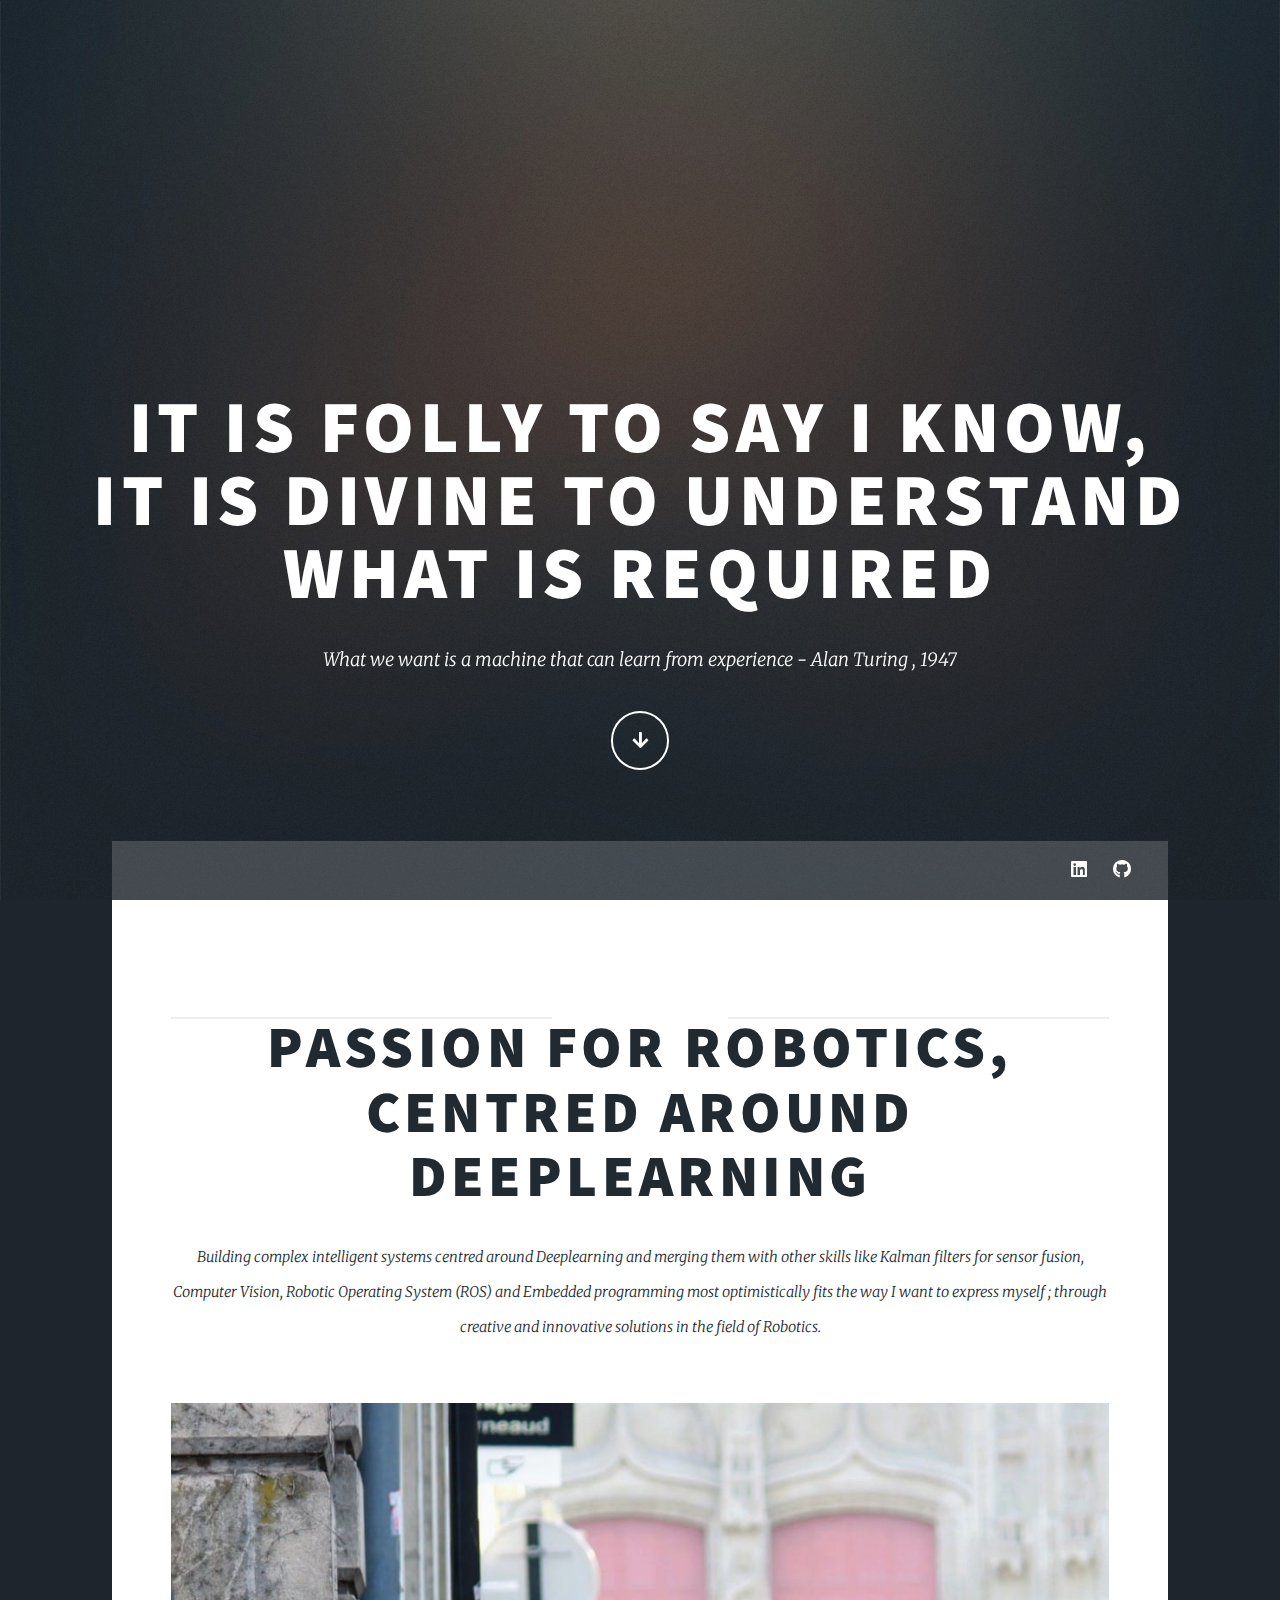
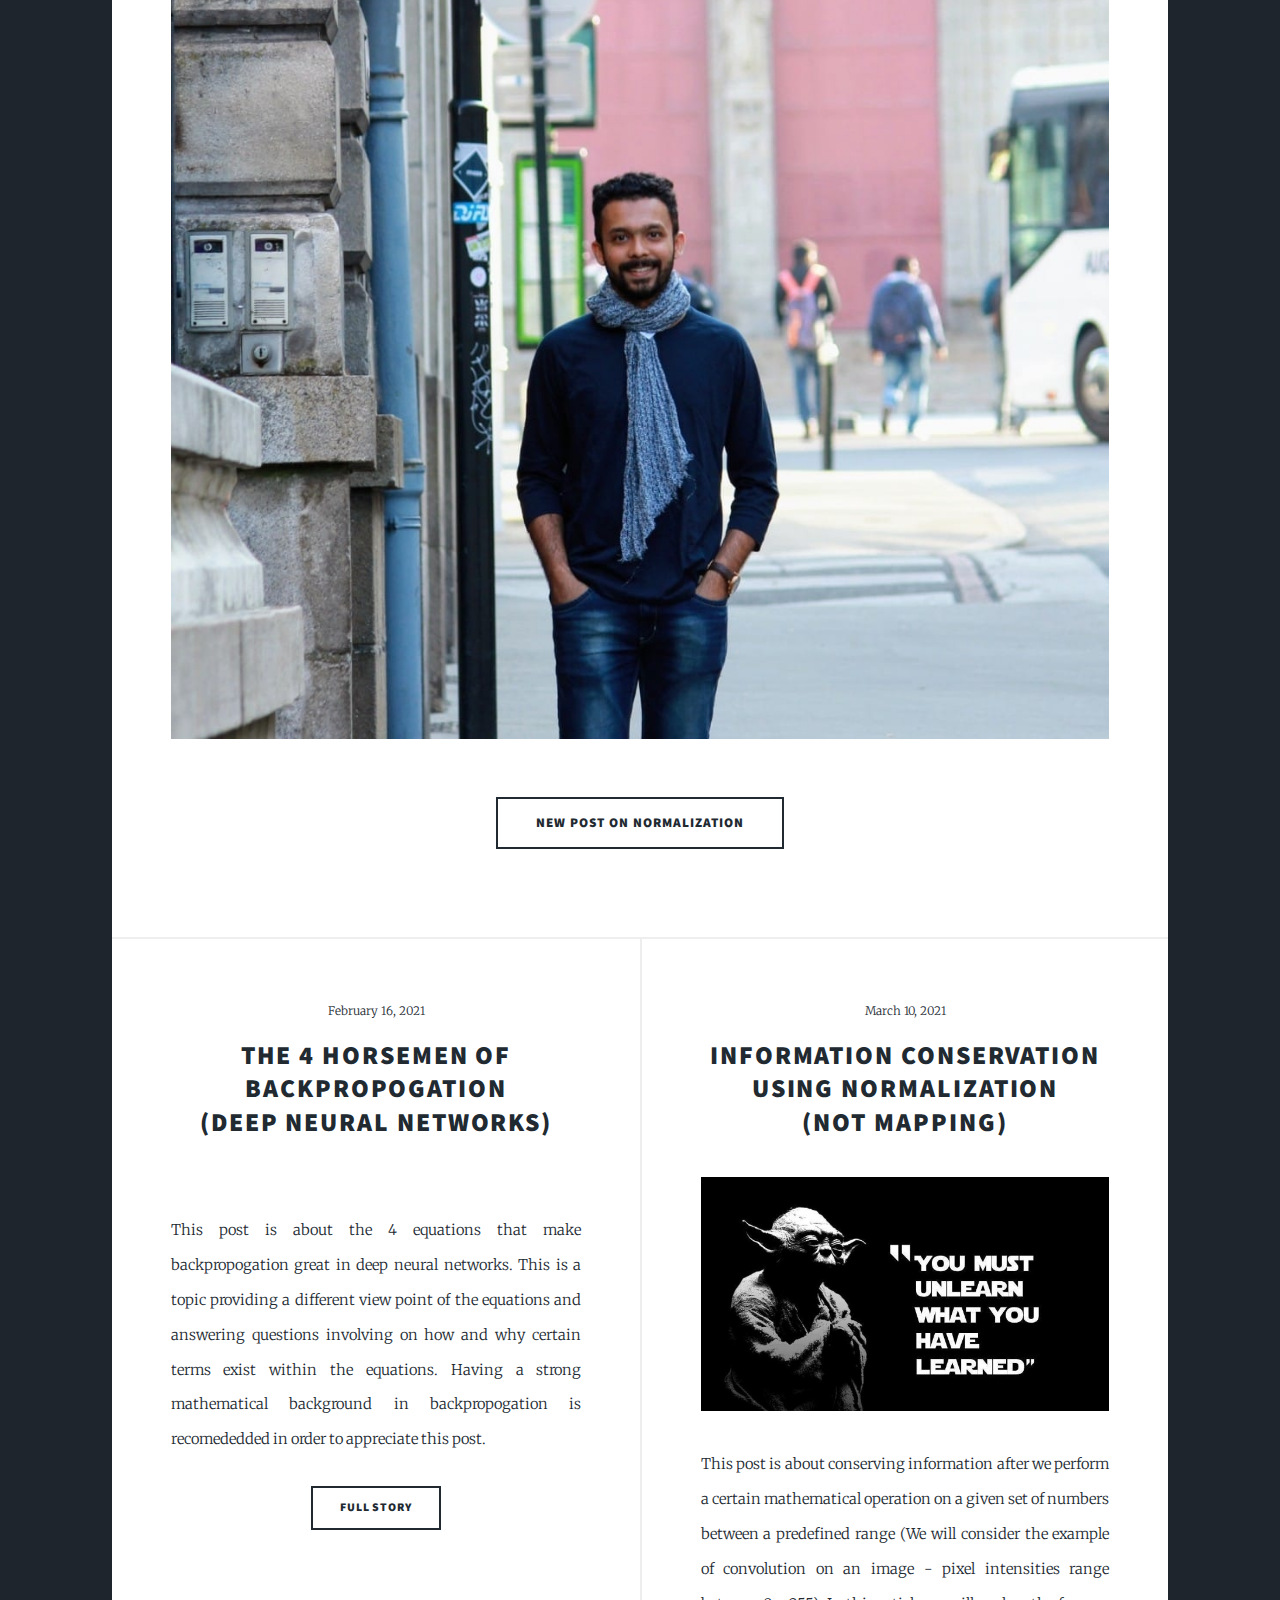
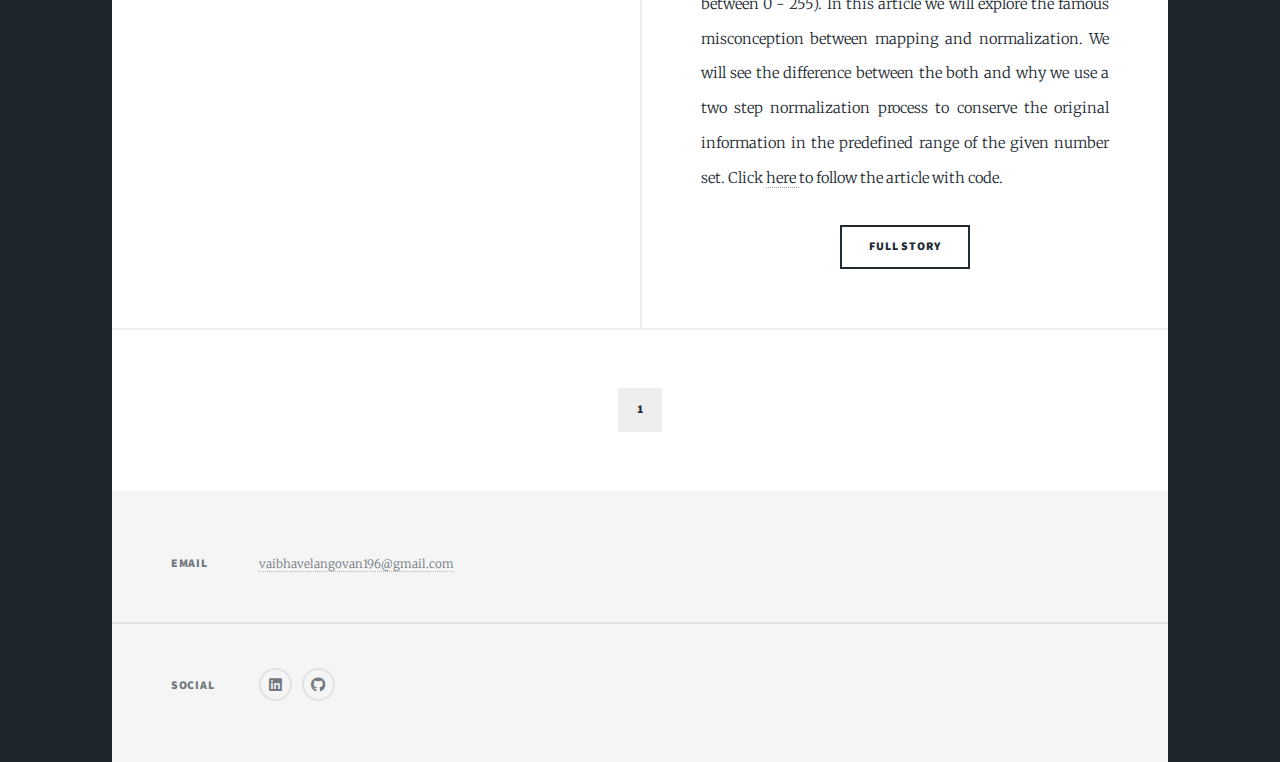
==== commit 5c0ca9ab: "second post commit" ====
--- a/index.html
+++ b/index.html
@@ -5,133 +5,153 @@
 	Free for personal and commercial use under the CCA 3.0 license (html5up.net/license)
 -->
 <html>
-	<head>
-		<title>Vaibhav</title>
-		<meta charset="utf-8" />
-		<meta name="viewport" content="width=device-width, initial-scale=1" /> 
-		<link rel="stylesheet" href="assets/css/main.css" />
-		<noscript><link rel="stylesheet" href="assets/css/noscript.css" /></noscript>
-
-	
-	</head>
-	<body class="is-preload">
-
-
-
-
-		<!--************************************************************************************************************************************-->	
-
-		<!-- Wrapper -->
-			<div id="wrapper" class="fade-in">
-
-				<!-- Intro -->
-					<div id="intro">
-						<h1>It is folly to say I know,<br />
-						It is divine to understand what is required</h1>
-						<p>What we want is a machine that can learn from experience - Alan Turing , 1947</p>
- 
-                        <!--This is for the Down button icon that scrolls down when clicked , see how it is defined as an action-->
-						<ul class="actions">
-							<li><a href="#header" class="button icon solid solo fa-arrow-down scrolly">Continue</a></li>
-						</ul>
-					</div>
-
-
-
-				<!--This is the header of the main html file "index.html" , it says Bienvenue-->	
-				<!-- Header -->
-					<header id="header">
-						<a href="index.html" class="logo">Bienvenue</a>
-					</header>
-
-
-				<!--************************************************************************************************************************************-->	
-
-				<!-- Nav -->
-				<!--Here in the navigation bar of the page you can add other HTML pages, you can have multiple pages in a single taskbar-->
-				<!--You just add the html file in "" in the href section as shown below , thats it -->
-					<nav id="nav">
-						<ul class="links">
-							<!-- <li class="active"><a href="index.html">Main-Page</a></li> -->
-							<!-- <li><a href="generic.html">Generic Page</a></li> -->
-							<!-- <li><a href="elements.html">Elements Reference</a></li> -->
-						</ul>
-
-						<!--This controls the icons that you have and link it to the corresponding sites -->
-						<ul class="icons">
-
-							<li><a href="https://www.linkedin.com/in/vaibhav-elangovan/" class="icon brands fa-linkedin"><span class="label">Instagram</span></a></li>
-							<li><a href="https://github.com/Vaibhav1196" class="icon brands fa-github"><span class="label">GitHub</span></a></li>
-						</ul>
-					</nav>
-
-                <!--************************************************************************************************************************************-->
-
-
-
-                    <!--************************************************************************************************************************************-->
-		
-					<!-- Main -->
-					<div id="main">
-
-						<!-- Featured Post -->
-							<article class="post featured">
-								<header class="major">
-									<span class="date"></span>
-									<h2>Passion for Robotics,<br />
-								    Centred around Deeplearning</h2>
-									<p>Building complex intelligent systems centred around Deeplearning and merging them with other skills like Kalman filters for sensor
-									   fusion, Computer Vision, Robotic Operating System (ROS) and Embedded programming most optimistically fits the way I want to express myself ; through creative and 
-									   innovative solutions in the field of Robotics.    
-									</p>
-								</header>
-								<a href="#" class="image main"><img src="images/me.jpg" alt="" /></a>
-								<ul class="actions special">
-									<li><a href="post1.html" class="button large">First post "backpropogation"</a></li>
-								</ul>
-							</article>
-
-
-						<!--************************************************************************************************************************************-->
-						
-						
-
-
-
-						<!--************************************************************************************************************************************-->
-
-					
-						<!--You can create posts like this by following the same format and each post is linked to its own html file in #href-->
-
-						<!-- Posts -->
-							<section class="posts">
-
-								<!--POST 1:- Four horsemen of Backpropogation-->
-								<article>
-									<header>
-										<span class="date">February 16, 2021</span>
-										<h2><a href="post1.html">The 4 horsemen of Backpropogation<br/> 
+
+<head>
+    <title>Vaibhav</title>
+    <meta charset="utf-8" />
+    <meta name="viewport" content="width=device-width, initial-scale=1" />
+    <link rel="stylesheet" href="assets/css/main.css" />
+    <noscript><link rel="stylesheet" href="assets/css/noscript.css" /></noscript>
+
+
+</head>
+
+<body class="is-preload">
+
+
+
+
+    <!--************************************************************************************************************************************-->
+
+    <!-- Wrapper -->
+    <div id="wrapper" class="fade-in">
+
+        <!-- Intro -->
+        <div id="intro">
+            <h1>It is folly to say I know,<br /> It is divine to understand what is required</h1>
+            <p>What we want is a machine that can learn from experience - Alan Turing , 1947</p>
+
+            <!--This is for the Down button icon that scrolls down when clicked , see how it is defined as an action-->
+            <ul class="actions">
+                <li><a href="#header" class="button icon solid solo fa-arrow-down scrolly">Continue</a></li>
+            </ul>
+        </div>
+
+
+
+        <!--This is the header of the main html file "index.html" , it says Bienvenue-->
+        <!-- Header -->
+        <header id="header">
+            <a href="index.html" class="logo">Bienvenue</a>
+        </header>
+
+
+        <!--************************************************************************************************************************************-->
+
+        <!-- Nav -->
+        <!--Here in the navigation bar of the page you can add other HTML pages, you can have multiple pages in a single taskbar-->
+        <!--You just add the html file in "" in the href section as shown below , thats it -->
+        <nav id="nav">
+            <ul class="links">
+                <!-- <li class="active"><a href="index.html">Main-Page</a></li> -->
+                <!-- <li><a href="generic.html">Generic Page</a></li> -->
+                <!-- <li><a href="elements.html">Elements Reference</a></li> -->
+            </ul>
+
+            <!--This controls the icons that you have and link it to the corresponding sites -->
+            <ul class="icons">
+
+                <li><a href="https://www.linkedin.com/in/vaibhav-elangovan/" class="icon brands fa-linkedin"><span class="label">Instagram</span></a></li>
+                <li><a href="https://github.com/Vaibhav1196" class="icon brands fa-github"><span class="label">GitHub</span></a></li>
+            </ul>
+        </nav>
+
+        <!--************************************************************************************************************************************-->
+
+
+
+        <!--************************************************************************************************************************************-->
+
+        <!-- Main -->
+        <div id="main">
+
+            <!-- Featured Post -->
+            <article class="post featured">
+                <header class="major">
+                    <span class="date"></span>
+                    <h2>Passion for Robotics,<br /> Centred around Deeplearning</h2>
+                    <p>Building complex intelligent systems centred around Deeplearning and merging them with other skills like Kalman filters for sensor fusion, Computer Vision, Robotic Operating System (ROS) and Embedded programming most optimistically
+                        fits the way I want to express myself ; through creative and innovative solutions in the field of Robotics.
+                    </p>
+                </header>
+                <a href="#" class="image main"><img src="images/me.jpg" alt="" /></a>
+                <ul class="actions special">
+                    <li><a href="post2.html" class="button large">new post on normalization</a></li>
+                </ul>
+            </article>
+
+
+            <!--************************************************************************************************************************************-->
+
+
+
+
+
+            <!--************************************************************************************************************************************-->
+
+
+            <!--You can create posts like this by following the same format and each post is linked to its own html file in #href-->
+
+            <!-- Posts -->
+            <section class="posts">
+
+                <!--POST 1:- Four horsemen of Backpropogation-->
+                <article>
+                    <header>
+                        <span class="date">February 16, 2021</span>
+                        <h2><a href="post1.html">The 4 horsemen of Backpropogation<br/> 
 										(Deep Neural Networks)
 										</a></h2>
-									</header>
-									<a href="post1.html" class="image fit"><img src="images/post1/post1.jpg" alt="" /></a>
-									<p> This post is about the 4 equations that make backpropogation great in deep neural networks. 
-										This is a topic providing a different view point of the equations and answering questions involving 
-										on how and why certain terms exist within the equations. Having a strong mathematical background in backpropogation is recomededded 
-										in order to appreciate this post.</p>
-									<ul class="actions special">
-										<li><a href="post1.html" class="button">Full Story</a></li>
-									</ul>
-								</article>
-
-						<!--************************************************************************************************************************************-->
-						
-						
-						
-                        <!--You can create posts like this by following the same format and each post is linked to its own html file in #href-->
-
-
-						<!--************************************************************************************************************************************
+                    </header>
+                    <a href="post1.html" class="image fit"><img src="images/post1/post1.jpg" alt="" /></a>
+                    <p> This post is about the 4 equations that make backpropogation great in deep neural networks. This is a topic providing a different view point of the equations and answering questions involving on how and why certain terms exist within
+                        the equations. Having a strong mathematical background in backpropogation is recomededded in order to appreciate this post.</p>
+                    <ul class="actions special">
+                        <li><a href="post1.html" class="button">Full Story</a></li>
+                    </ul>
+                </article>
+
+                <!--************************************************************************************************************************************-->
+
+
+                <!--POST 2:- Information conservation using Normalization-->
+                <article>
+                    <header>
+                        <span class="date">March 10, 2021</span>
+                        <h2><a href="post2.html">Information conservation using Normalization<br/> 
+											(NOT MAPPING)
+										</a></h2>
+                    </header>
+                    <a href="post2.html" class="image fit"><img src="images/post2/post2.png" alt="" /></a>
+                    <p> This post is about conserving information after we perform a certain mathematical operation on a given set of numbers between a predefined range (We will consider the example of convolution on an image - pixel intensities range between
+                        0 - 255). In this article we will explore the famous misconception between mapping and normalization. We will see the difference between the both and why we use a two step normalization process to conserve the original information
+                        in the predefined range of the given number set. Click <a href="https://github.com/Vaibhav1196/Information_Conserving_with_Normalization"> here </a> to follow the article with code.</p>
+                    <ul class="actions special">
+                        <li><a href="post2.html" class="button">Full Story</a></li>
+                    </ul>
+                </article>
+
+
+
+
+
+
+
+
+                <!--You can create posts like this by following the same format and each post is linked to its own html file in #href-->
+
+
+                <!--************************************************************************************************************************************
 
 								<article>
 									<header>
@@ -199,95 +219,96 @@
                                 -->
 
 
-							</section>
-
-
-							<!--END OF SECTION "POSTS"-->
-
-                            <!--************************************************************************************************************************************-->
-
-
-
-
-
-
-                        <!--************************************************************************************************************************************-->
-
-						<!-- Footer -->
-					   
-						<!--THIS SECTION IS USED TO TRAVERSE PAGES IF YOU HAVE A LOT OF POSTS-->
-					
-							<footer>
-								<div class="pagination">
-									<!--<a href="#" class="previous">Prev</a>-->
-									<a href="#" class="page active">1</a>
-
-									<!--<a href="#" class="page">2</a>-->
-									<!--<a href="#" class="page">3</a>-->
-									<!--<span class="extra">&hellip;</span>-->
-									<!--<a href="#" class="page">8</a>-->
-									<!--<a href="#" class="page">9</a>-->
-									<!--<a href="#" class="page">10</a>-->
-									<!--<a href="#" class="next">Next</a>-->
-								</div>
-						
-						
-							</footer>
-
-                         <!--END OF FOOTER WHICH HELPS YOU TO MOVE ACROSS PAGES-->
-						 <!--************************************************************************************************************************************-->	
-
-
-					</div>
-
-
-
-
-
-
-
-
-
-					<!-- Footer -->
-					<!--Email and other details (github and linkedin)-->
-					<!--************************************************************************************************************************************-->
-					<footer id="footer">
-					
-						<section class="split contact">
-						
-							<section>
-								<h3>Email</h3>
-								<p><a href="#">vaibhavelangovan196@gmail.com</a></p>
-							</section>
-
-
-							<section>
-								<h3>Social</h3>
-								<ul class="icons alt">
-                                    <li><a href="https://www.linkedin.com/in/vaibhav-elangovan/" class="icon brands fa-linkedin"><span class="label">Instagram</span></a></li>
-									<li><a href="https://github.com/Vaibhav1196" class="icon brands alt fa-github"><span class="label">GitHub</span></a></li>
-								</ul>
-							</section>
-
-
-						</section>
-					</footer>
-                    <!--************************************************************************************************************************************-->
-				
-
-
-			<!--End of Wrapper-->
-			</div>
-
-		<!-- Scripts -->
-			<script src="assets/js/jquery.min.js"></script>
-			<script src="assets/js/jquery.scrollex.min.js"></script>
-			<script src="assets/js/jquery.scrolly.min.js"></script>
-			<script src="assets/js/browser.min.js"></script>
-			<script src="assets/js/breakpoints.min.js"></script>
-			<script src="assets/js/util.js"></script>
-			<script src="assets/js/main.js"></script>
-
-	<!--End of body and end of index.html-->		
-	</body>
+            </section>
+
+
+            <!--END OF SECTION "POSTS"-->
+
+            <!--************************************************************************************************************************************-->
+
+
+
+
+
+
+            <!--************************************************************************************************************************************-->
+
+            <!-- Footer -->
+
+            <!--THIS SECTION IS USED TO TRAVERSE PAGES IF YOU HAVE A LOT OF POSTS-->
+
+            <footer>
+                <div class="pagination">
+                    <!--<a href="#" class="previous">Prev</a>-->
+                    <a href="#" class="page active">1</a>
+
+                    <!--<a href="#" class="page">2</a>-->
+                    <!--<a href="#" class="page">3</a>-->
+                    <!--<span class="extra">&hellip;</span>-->
+                    <!--<a href="#" class="page">8</a>-->
+                    <!--<a href="#" class="page">9</a>-->
+                    <!--<a href="#" class="page">10</a>-->
+                    <!--<a href="#" class="next">Next</a>-->
+                </div>
+
+
+            </footer>
+
+            <!--END OF FOOTER WHICH HELPS YOU TO MOVE ACROSS PAGES-->
+            <!--************************************************************************************************************************************-->
+
+
+        </div>
+
+
+
+
+
+
+
+
+
+        <!-- Footer -->
+        <!--Email and other details (github and linkedin)-->
+        <!--************************************************************************************************************************************-->
+        <footer id="footer">
+
+            <section class="split contact">
+
+                <section>
+                    <h3>Email</h3>
+                    <p><a href="#">vaibhavelangovan196@gmail.com</a></p>
+                </section>
+
+
+                <section>
+                    <h3>Social</h3>
+                    <ul class="icons alt">
+                        <li><a href="https://www.linkedin.com/in/vaibhav-elangovan/" class="icon brands fa-linkedin"><span class="label">Instagram</span></a></li>
+                        <li><a href="https://github.com/Vaibhav1196" class="icon brands alt fa-github"><span class="label">GitHub</span></a></li>
+                    </ul>
+                </section>
+
+
+            </section>
+        </footer>
+        <!--************************************************************************************************************************************-->
+
+
+
+        <!--End of Wrapper-->
+    </div>
+
+    <!-- Scripts -->
+    <script src="assets/js/jquery.min.js"></script>
+    <script src="assets/js/jquery.scrollex.min.js"></script>
+    <script src="assets/js/jquery.scrolly.min.js"></script>
+    <script src="assets/js/browser.min.js"></script>
+    <script src="assets/js/breakpoints.min.js"></script>
+    <script src="assets/js/util.js"></script>
+    <script src="assets/js/main.js"></script>
+
+    <!--End of body and end of index.html-->
+</body>
+
 </html>--- a/assets/css/main.css
+++ b/assets/css/main.css
@@ -1544,45 +1544,6 @@
 						}
 
 		}
-
-
-
-        @media only screen and (max-width: 600px) {
-			figure.alignleft, img.alignleft, figure.alignright, img.alignright {
-			float:none;
-			display:block;
-			margin-left:auto;
-			margin-right:auto;
-			}
-		}
-
-
-
-
-
-
-
-
-
-
-
-
-
-
-
-
-
-
-
-
-
-
-
-
-
-
-
-
 
 
 
@@ -3860,7 +3821,7 @@
 					}
 
 					#main > .post header.major > h1, #main > .post header.major h2 {
-						font-size: 2.5rem;
+						font-size: 2.1rem;
 						line-height: 1.2;
 						margin: 0 0 1.5rem 0;
 					}
@@ -4730,4 +4691,27 @@
 			visibility: visible;
 		}
 
+	}
+
+	.text-wrap img{
+      
+	 float:left
+	 
+	}
+
+
+	.text-wrap.right img{
+      
+		float:right
+		
+	   }
+
+	@media screen and (max-width: 786px){
+
+		.text-wrap img,
+		.text-wrap.right img {
+			
+			width: 100%;
+			height: auto;
+		}
 	}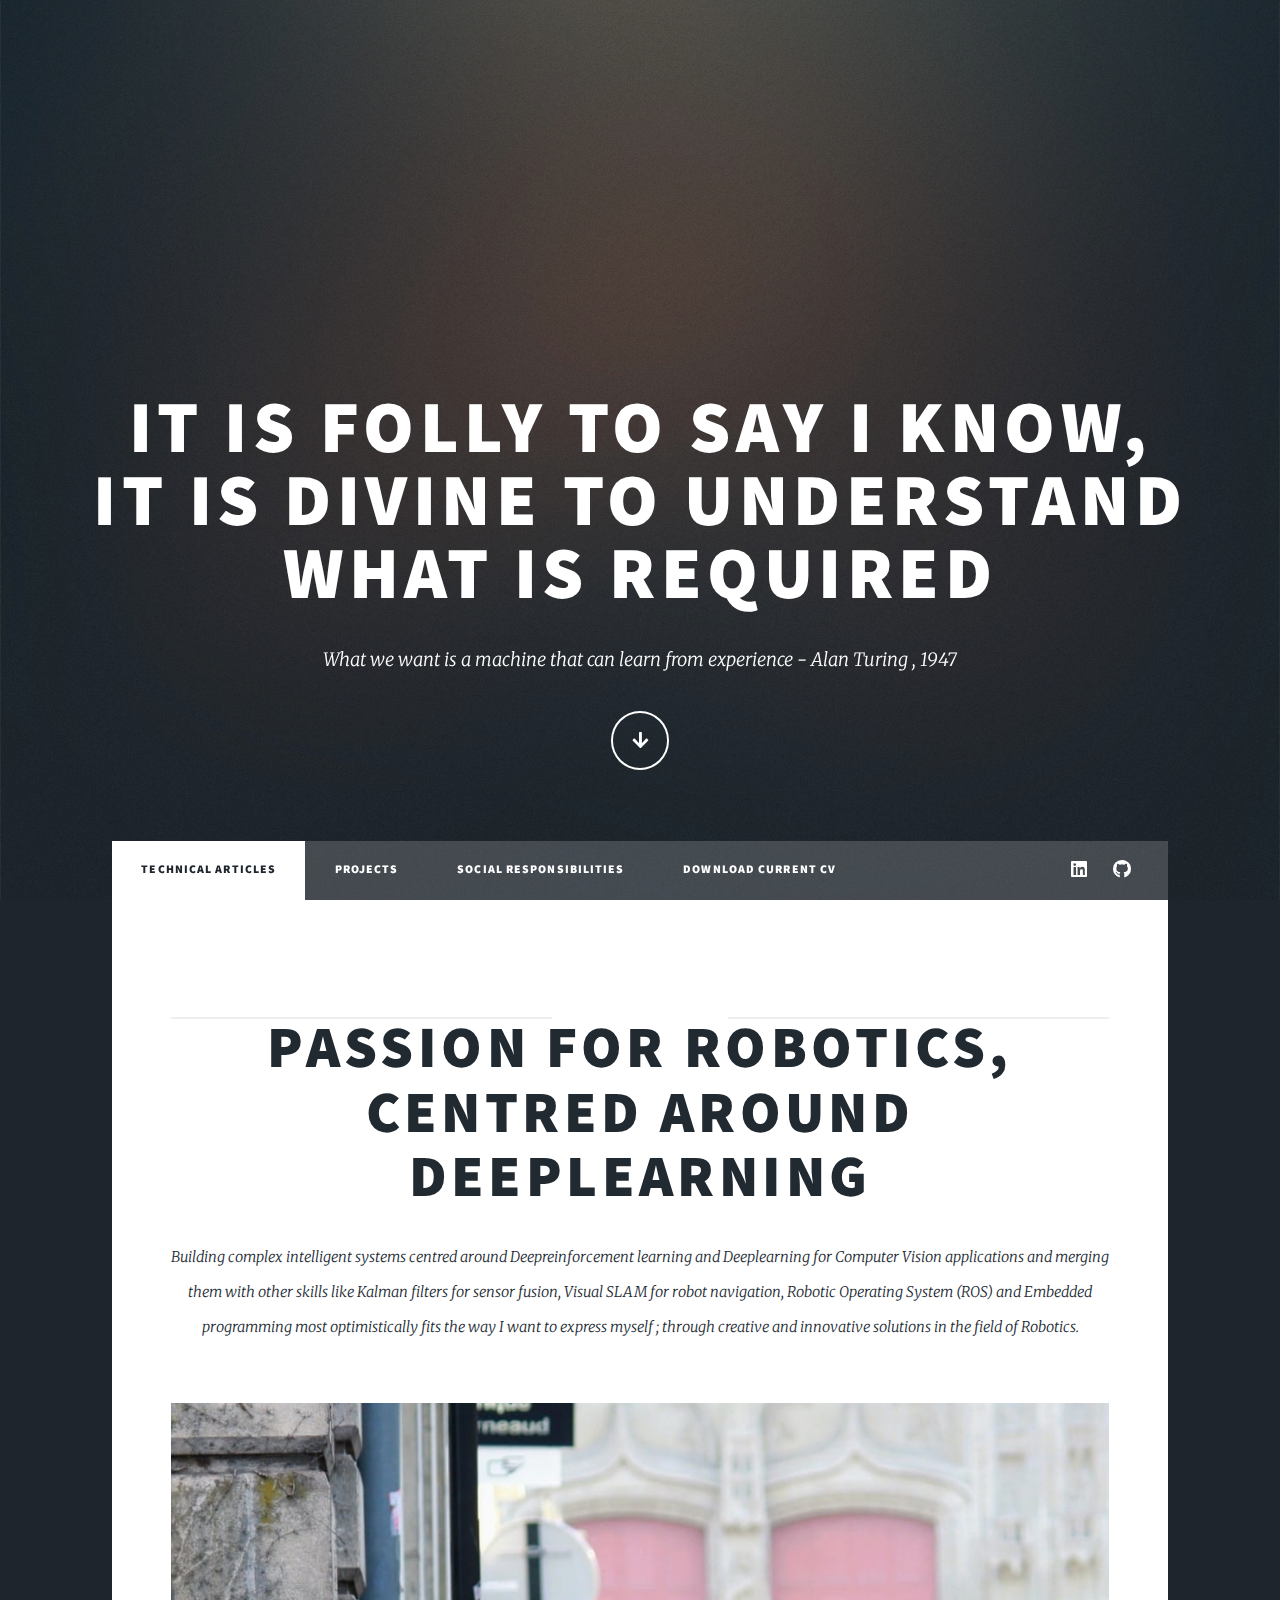
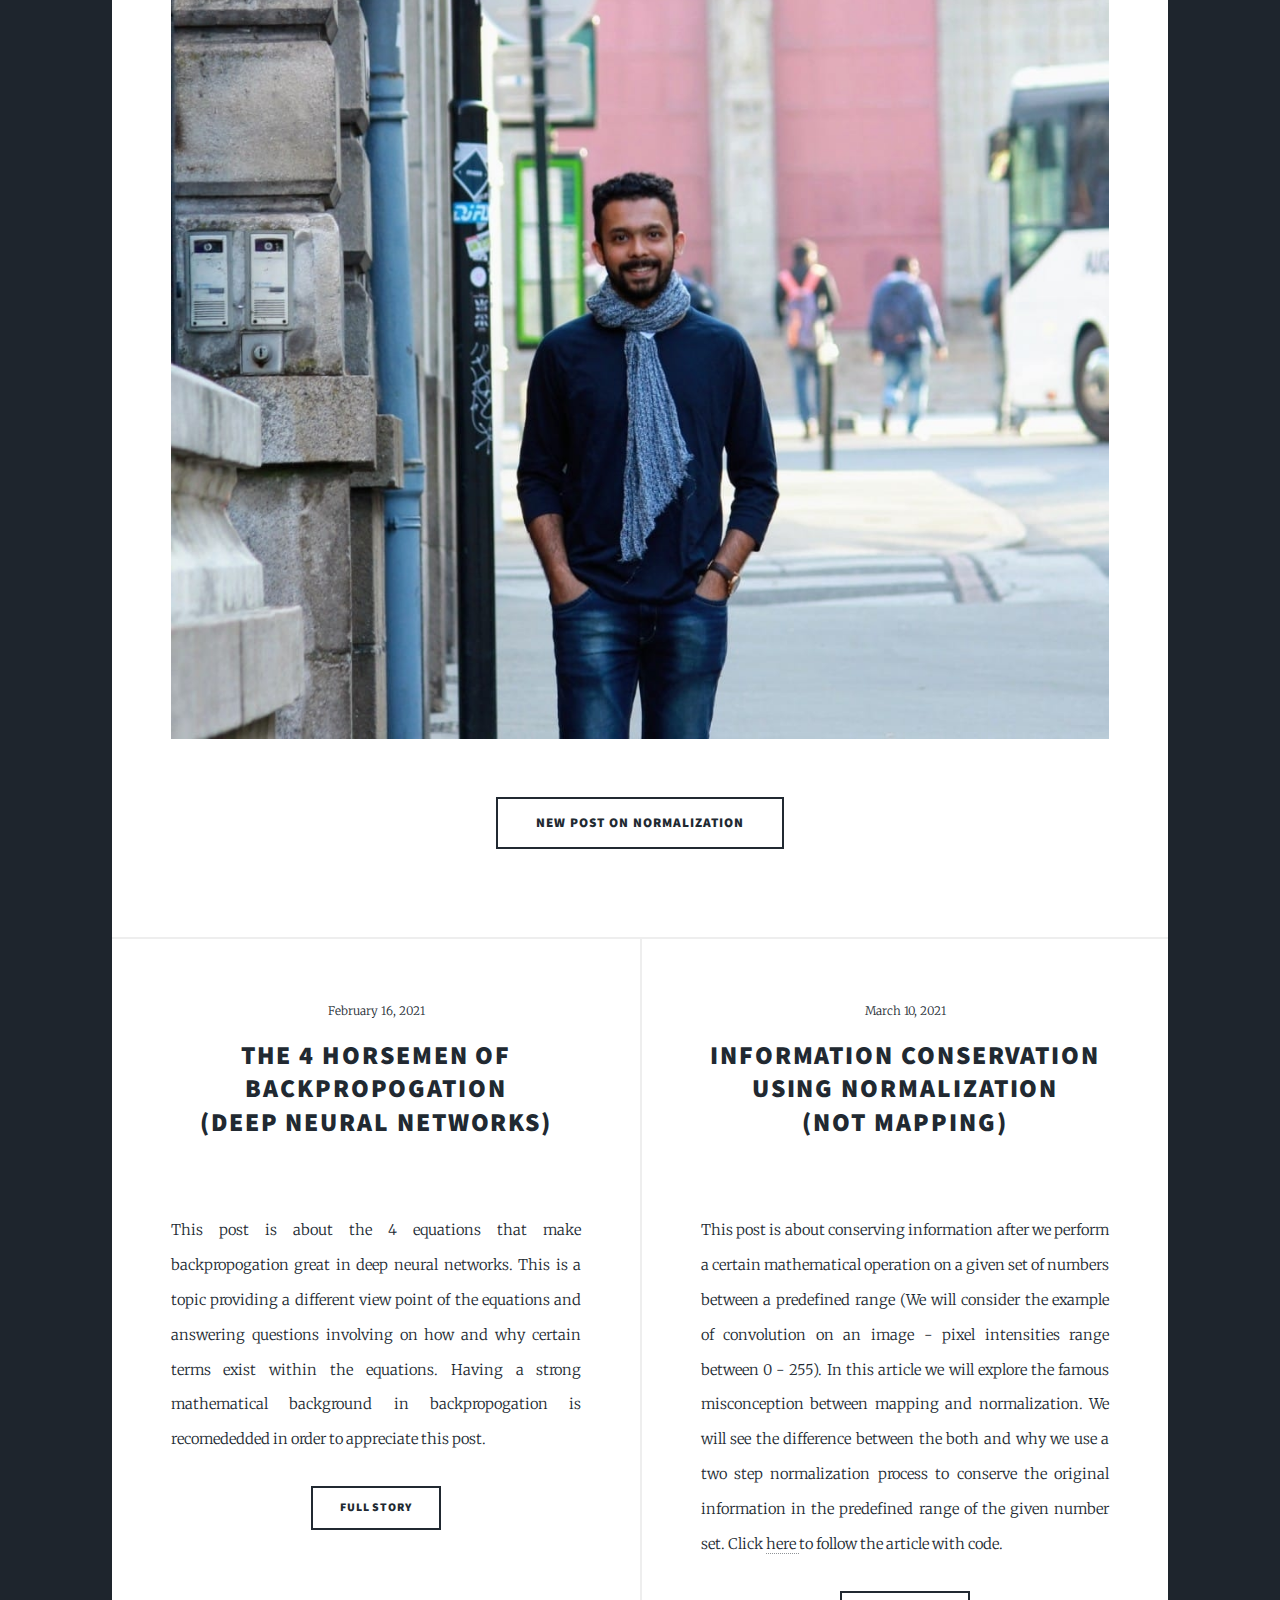
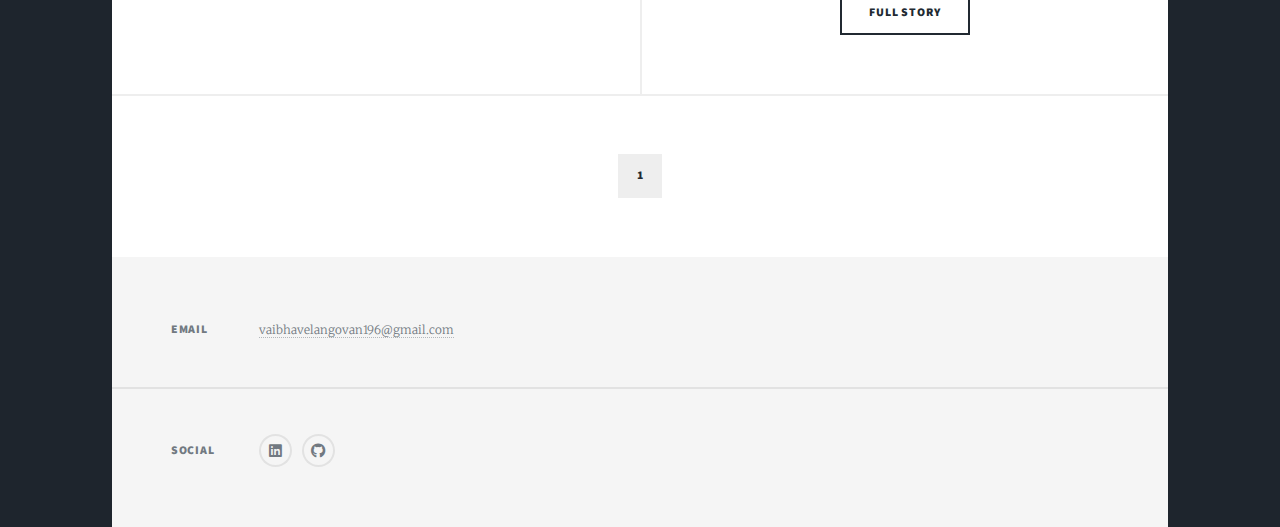
==== commit 0aa74d96: "New one" ====
--- a/index.html
+++ b/index.html
@@ -53,9 +53,11 @@
         <!--You just add the html file in "" in the href section as shown below , thats it -->
         <nav id="nav">
             <ul class="links">
-                <!-- <li class="active"><a href="index.html">Main-Page</a></li> -->
-                <!-- <li><a href="generic.html">Generic Page</a></li> -->
-                <!-- <li><a href="elements.html">Elements Reference</a></li> -->
+                <li class="active"><a href="index.html">Technical Articles</a></li>
+                <li><a href="index.html">Projects</a></li>
+                <li><a href="index.html">Social Responsibilities</a></li>
+                <li><a href="https://drive.google.com/file/d/1Pcw8sHFOvRRVF_e03B3snvGrjk1GLJYP/view?usp=sharing"> Download Current CV</a></li>
+
             </ul>
 
             <!--This controls the icons that you have and link it to the corresponding sites -->
@@ -63,6 +65,9 @@
 
                 <li><a href="https://www.linkedin.com/in/vaibhav-elangovan/" class="icon brands fa-linkedin"><span class="label">Instagram</span></a></li>
                 <li><a href="https://github.com/Vaibhav1196" class="icon brands fa-github"><span class="label">GitHub</span></a></li>
+
+
+
             </ul>
         </nav>
 
@@ -80,13 +85,13 @@
                 <header class="major">
                     <span class="date"></span>
                     <h2>Passion for Robotics,<br /> Centred around Deeplearning</h2>
-                    <p>Building complex intelligent systems centred around Deeplearning and merging them with other skills like Kalman filters for sensor fusion, Computer Vision, Robotic Operating System (ROS) and Embedded programming most optimistically
-                        fits the way I want to express myself ; through creative and innovative solutions in the field of Robotics.
+                    <p>Building complex intelligent systems centred around Deepreinforcement learning and Deeplearning for Computer Vision applications and merging them with other skills like Kalman filters for sensor fusion, Visual SLAM for robot navigation, Robotic Operating
+                        System (ROS) and Embedded programming most optimistically fits the way I want to express myself ; through creative and innovative solutions in the field of Robotics.
                     </p>
                 </header>
                 <a href="#" class="image main"><img src="images/me.jpg" alt="" /></a>
                 <ul class="actions special">
-                    <li><a href="post2.html" class="button large">new post on normalization</a></li>
+                    <li><a href="1-technical_articles/post2.html" class="button large">new post on normalization</a></li>
                 </ul>
             </article>
 
@@ -109,15 +114,15 @@
                 <article>
                     <header>
                         <span class="date">February 16, 2021</span>
-                        <h2><a href="post1.html">The 4 horsemen of Backpropogation<br/> 
+                        <h2><a href="1-technical_articles/post1.html">The 4 horsemen of Backpropogation<br/> 
 										(Deep Neural Networks)
 										</a></h2>
                     </header>
-                    <a href="post1.html" class="image fit"><img src="images/post1/post1.jpg" alt="" /></a>
+                    <a href="1-technical_articles/post1.html" class="image fit"><img src="1-technical_articles/images/post1/post1.jpg" alt="" /></a>
                     <p> This post is about the 4 equations that make backpropogation great in deep neural networks. This is a topic providing a different view point of the equations and answering questions involving on how and why certain terms exist within
                         the equations. Having a strong mathematical background in backpropogation is recomededded in order to appreciate this post.</p>
                     <ul class="actions special">
-                        <li><a href="post1.html" class="button">Full Story</a></li>
+                        <li><a href="1-technical_articles/post1.html" class="button">Full Story</a></li>
                     </ul>
                 </article>
 
@@ -128,16 +133,16 @@
                 <article>
                     <header>
                         <span class="date">March 10, 2021</span>
-                        <h2><a href="post2.html">Information conservation using Normalization<br/> 
+                        <h2><a href="1-technical_articles/post2.html">Information conservation using Normalization<br/> 
 											(NOT MAPPING)
 										</a></h2>
                     </header>
-                    <a href="post2.html" class="image fit"><img src="images/post2/post2.png" alt="" /></a>
+                    <a href="1-technical_articles/post2.html" class="image fit"><img src="1-technical_articles/images/post2/post2.png" alt="" /></a>
                     <p> This post is about conserving information after we perform a certain mathematical operation on a given set of numbers between a predefined range (We will consider the example of convolution on an image - pixel intensities range between
                         0 - 255). In this article we will explore the famous misconception between mapping and normalization. We will see the difference between the both and why we use a two step normalization process to conserve the original information
                         in the predefined range of the given number set. Click <a href="https://github.com/Vaibhav1196/Information_Conserving_with_Normalization"> here </a> to follow the article with code.</p>
                     <ul class="actions special">
-                        <li><a href="post2.html" class="button">Full Story</a></li>
+                        <li><a href="1-technical_articles/post2.html" class="button">Full Story</a></li>
                     </ul>
                 </article>
 
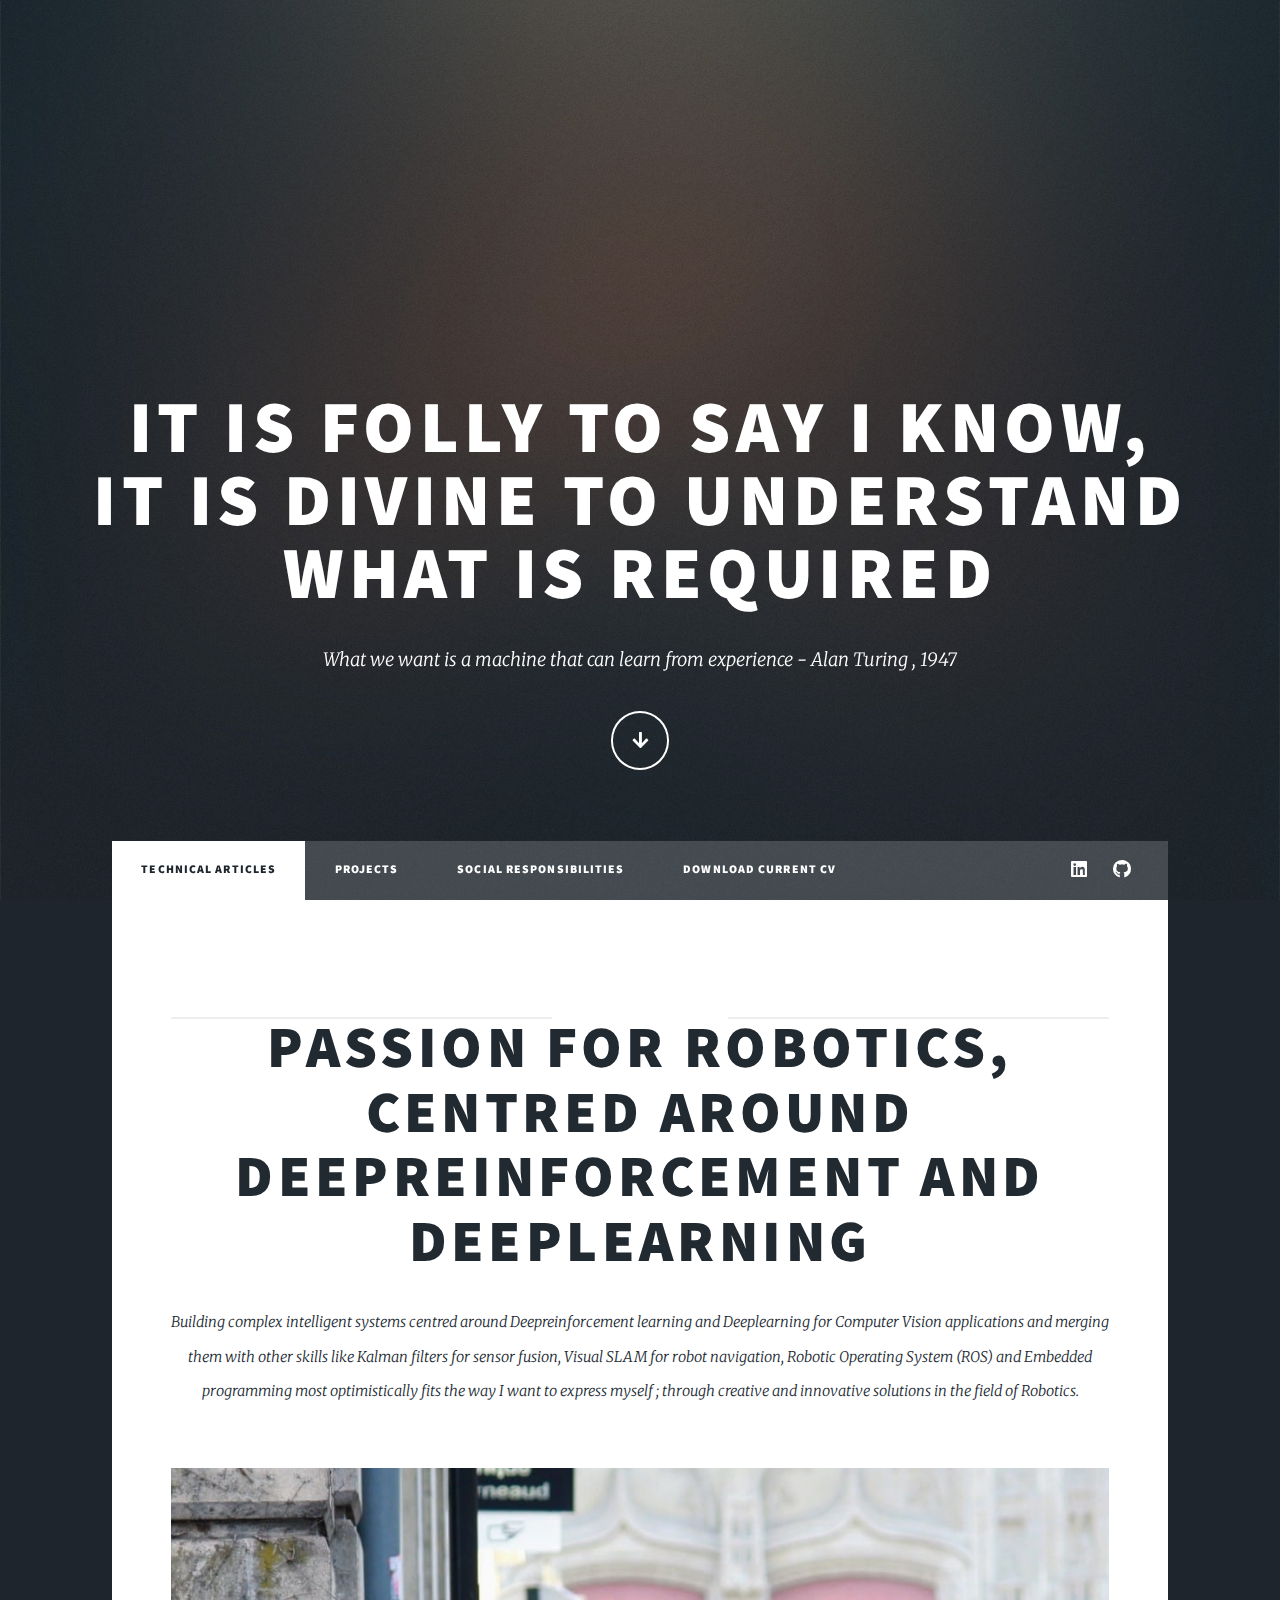
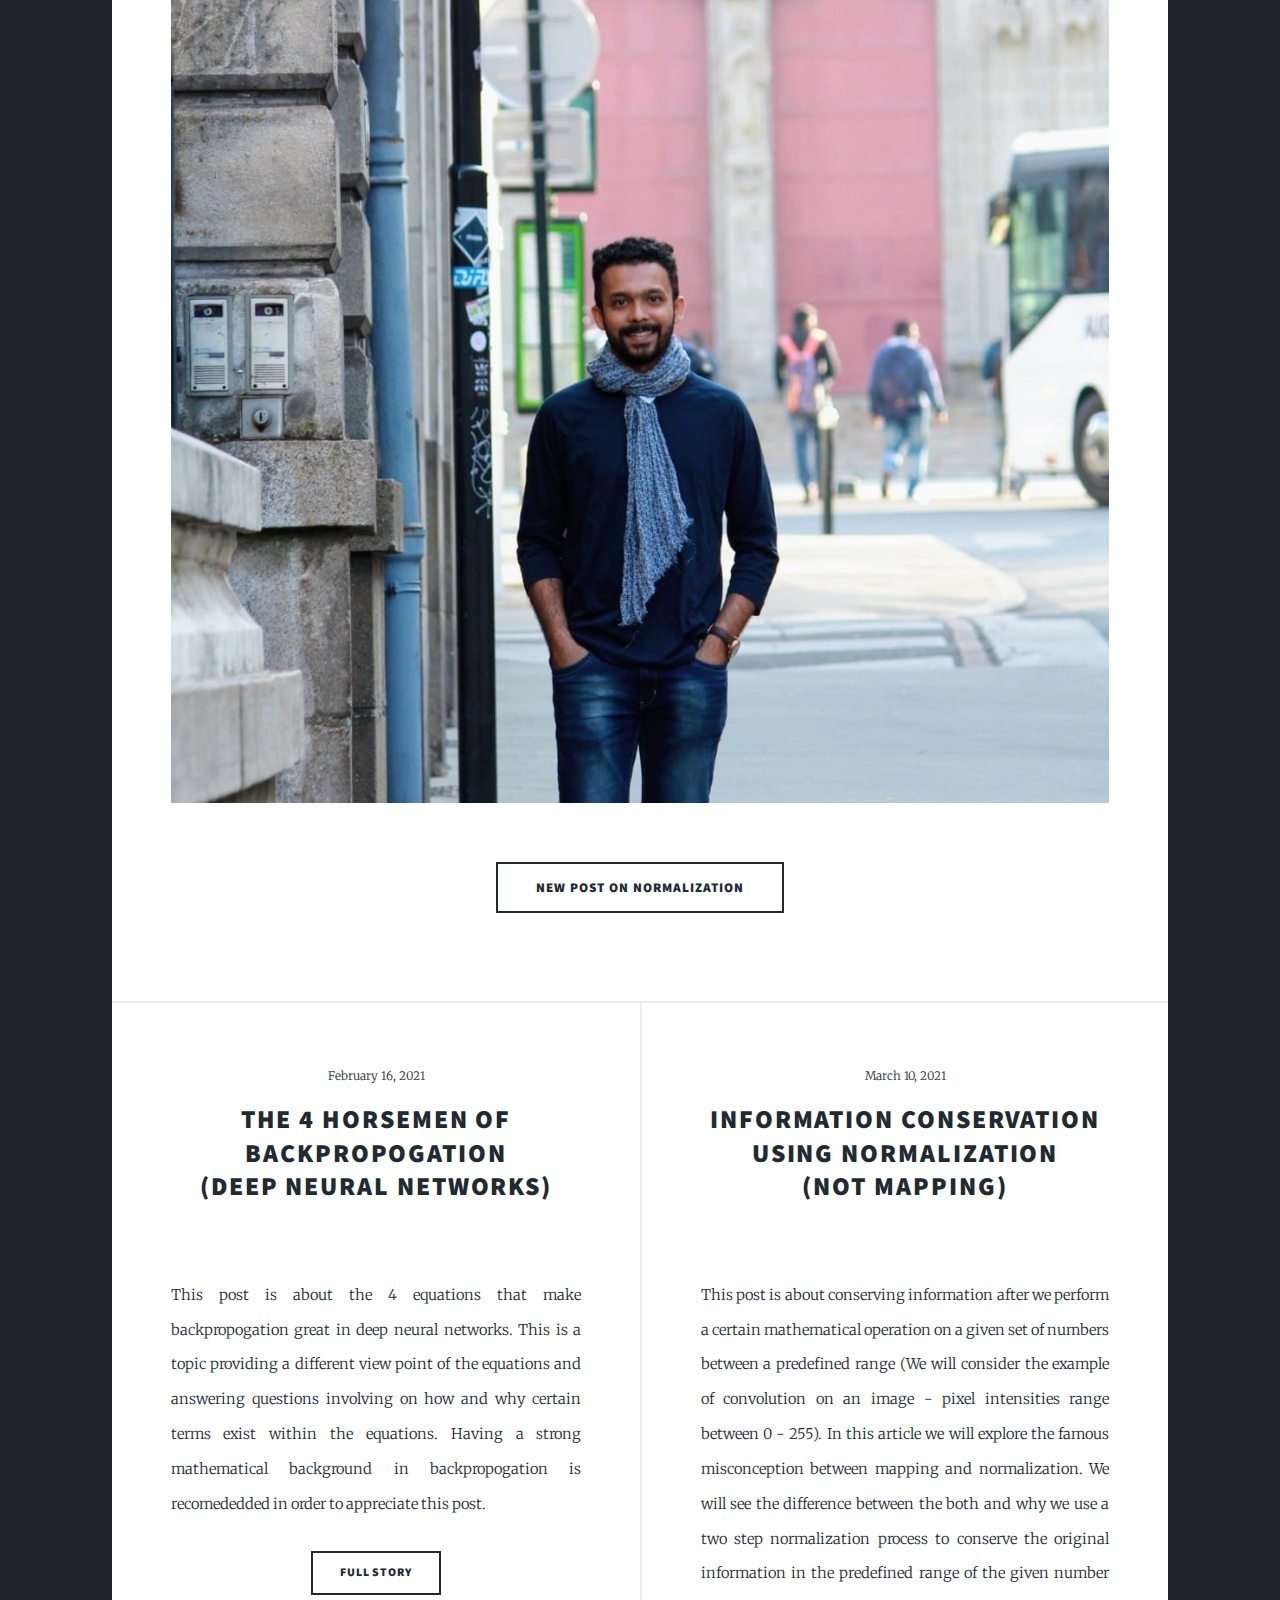
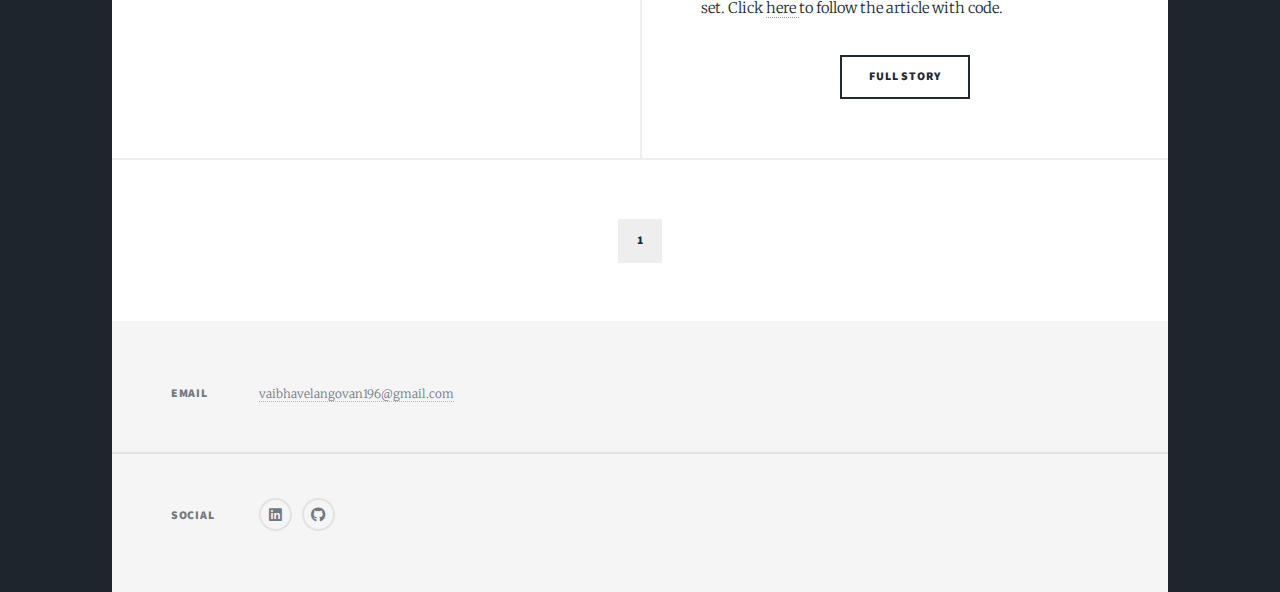
==== commit bc0544a6: "new me" ====
--- a/index.html
+++ b/index.html
@@ -84,9 +84,9 @@
             <article class="post featured">
                 <header class="major">
                     <span class="date"></span>
-                    <h2>Passion for Robotics,<br /> Centred around Deeplearning</h2>
-                    <p>Building complex intelligent systems centred around Deepreinforcement learning and Deeplearning for Computer Vision applications and merging them with other skills like Kalman filters for sensor fusion, Visual SLAM for robot navigation, Robotic Operating
-                        System (ROS) and Embedded programming most optimistically fits the way I want to express myself ; through creative and innovative solutions in the field of Robotics.
+                    <h2>Passion for Robotics,<br /> Centred around Deepreinforcement and Deeplearning </h2>
+                    <p>Building complex intelligent systems centred around Deepreinforcement learning and Deeplearning for Computer Vision applications and merging them with other skills like Kalman filters for sensor fusion, Visual SLAM for robot navigation,
+                        Robotic Operating System (ROS) and Embedded programming most optimistically fits the way I want to express myself ; through creative and innovative solutions in the field of Robotics.
                     </p>
                 </header>
                 <a href="#" class="image main"><img src="images/me.jpg" alt="" /></a>
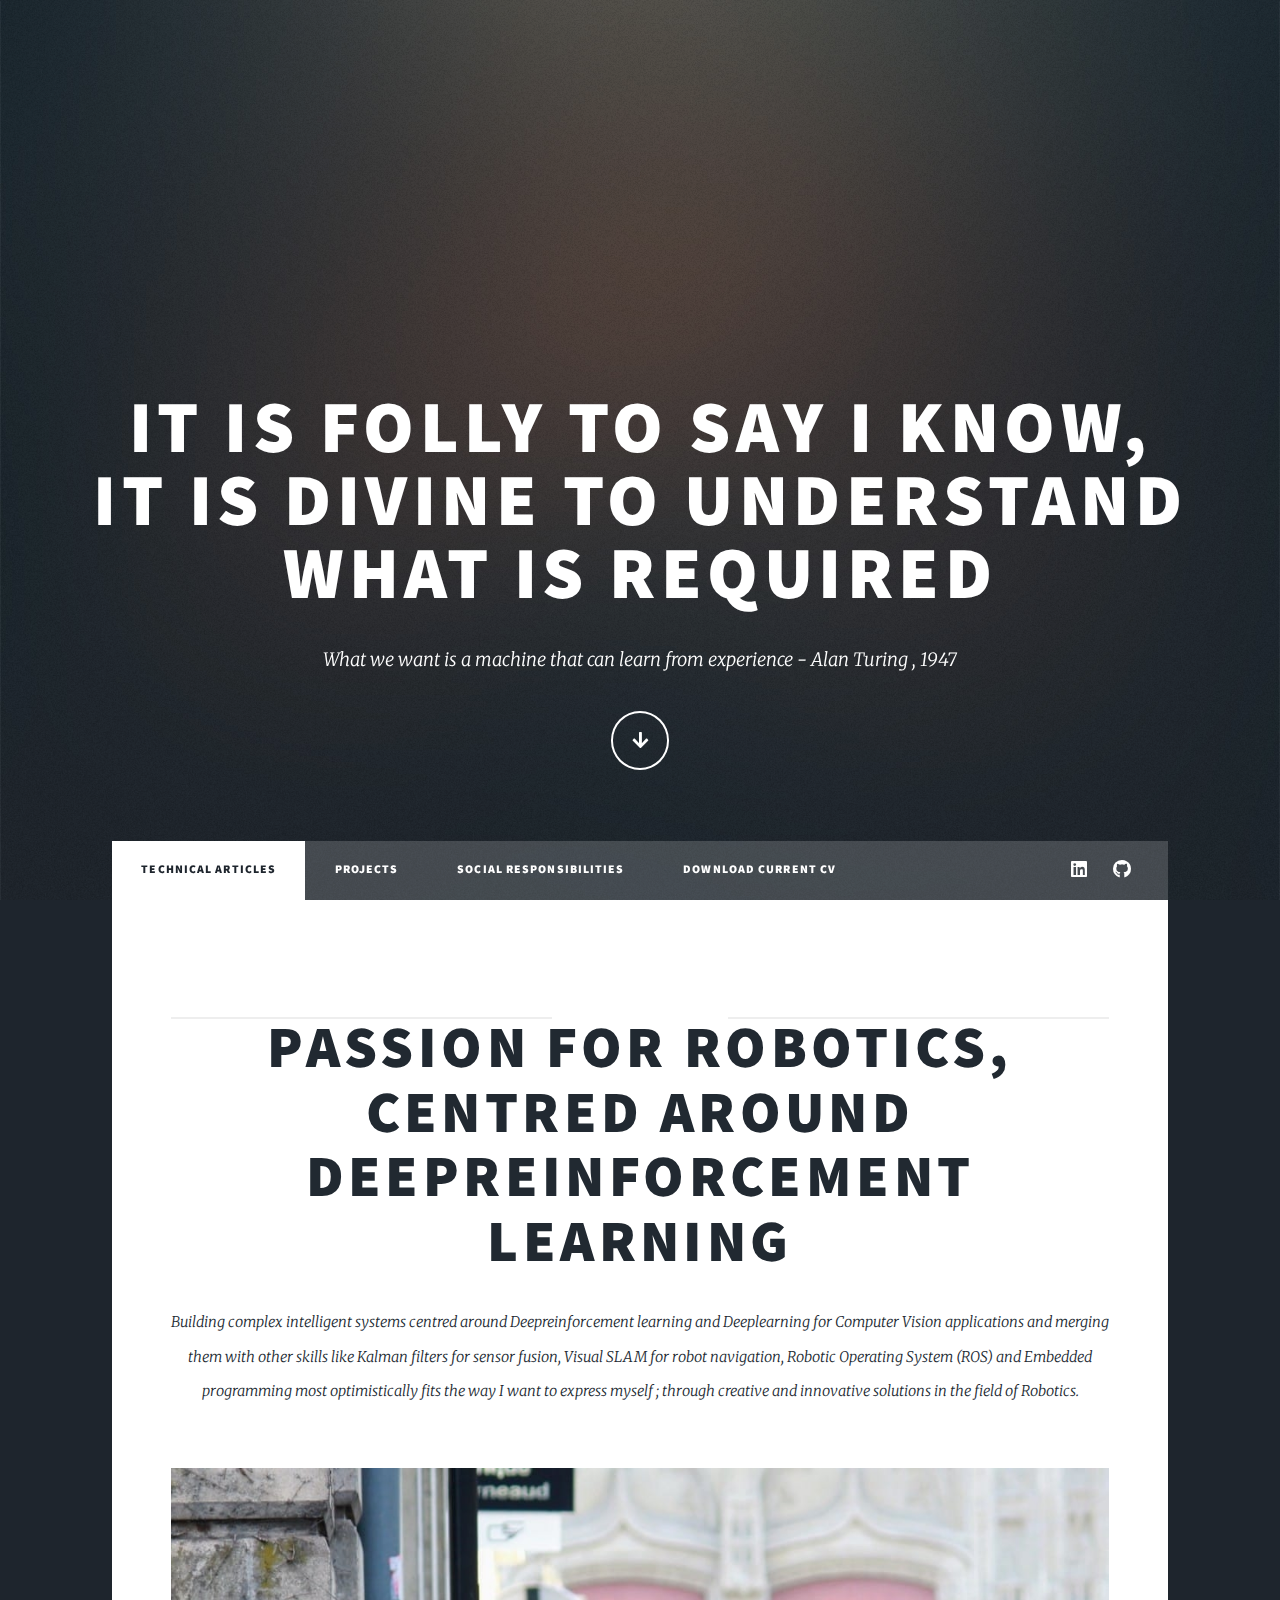
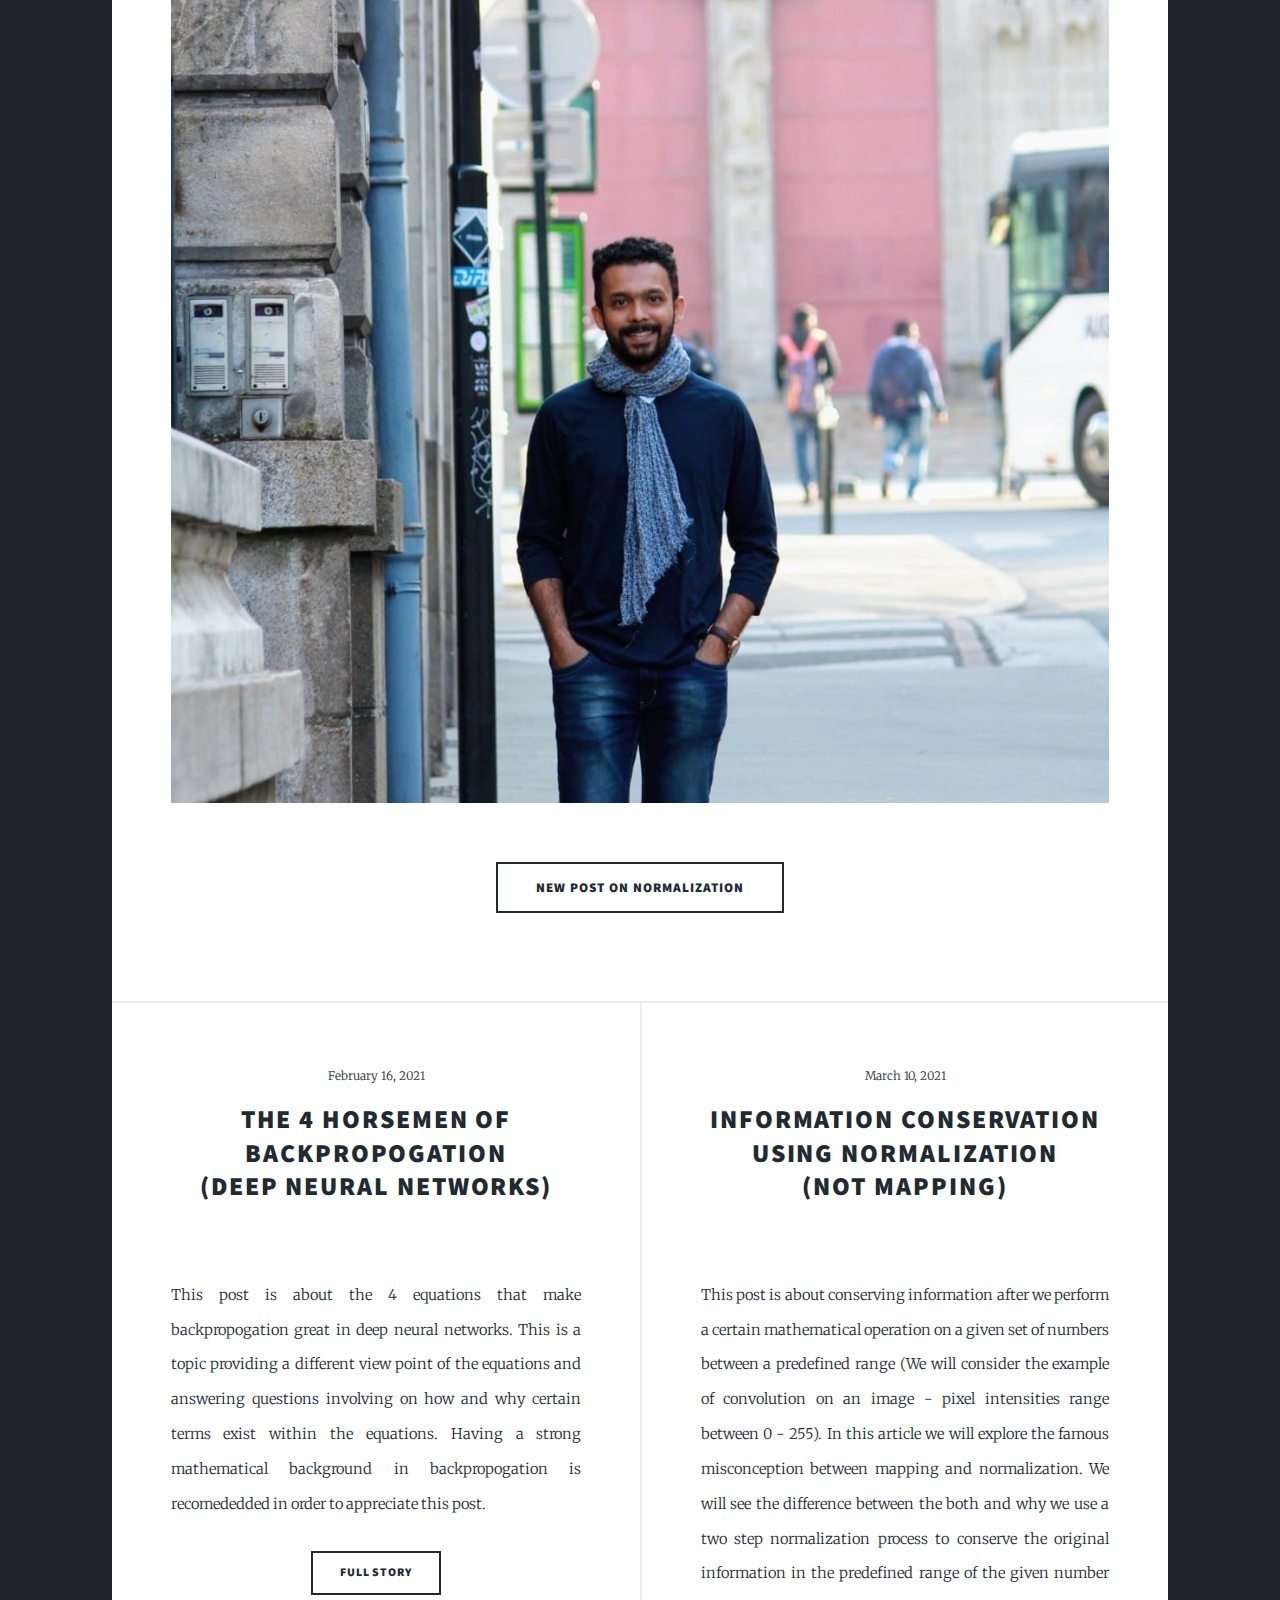
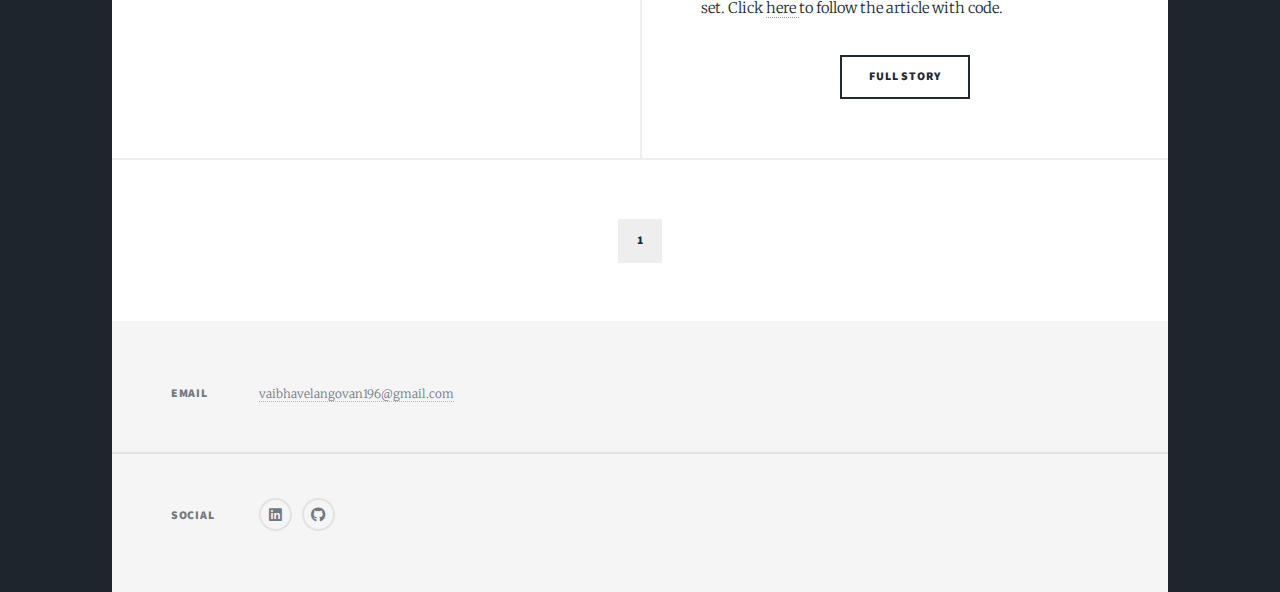
==== commit 7ab7ae81: "new me vaibhav" ====
--- a/index.html
+++ b/index.html
@@ -84,7 +84,7 @@
             <article class="post featured">
                 <header class="major">
                     <span class="date"></span>
-                    <h2>Passion for Robotics,<br /> Centred around Deepreinforcement and Deeplearning </h2>
+                    <h2>Passion for Robotics,<br /> Centred around Deepreinforcement learning </h2>
                     <p>Building complex intelligent systems centred around Deepreinforcement learning and Deeplearning for Computer Vision applications and merging them with other skills like Kalman filters for sensor fusion, Visual SLAM for robot navigation,
                         Robotic Operating System (ROS) and Embedded programming most optimistically fits the way I want to express myself ; through creative and innovative solutions in the field of Robotics.
                     </p>
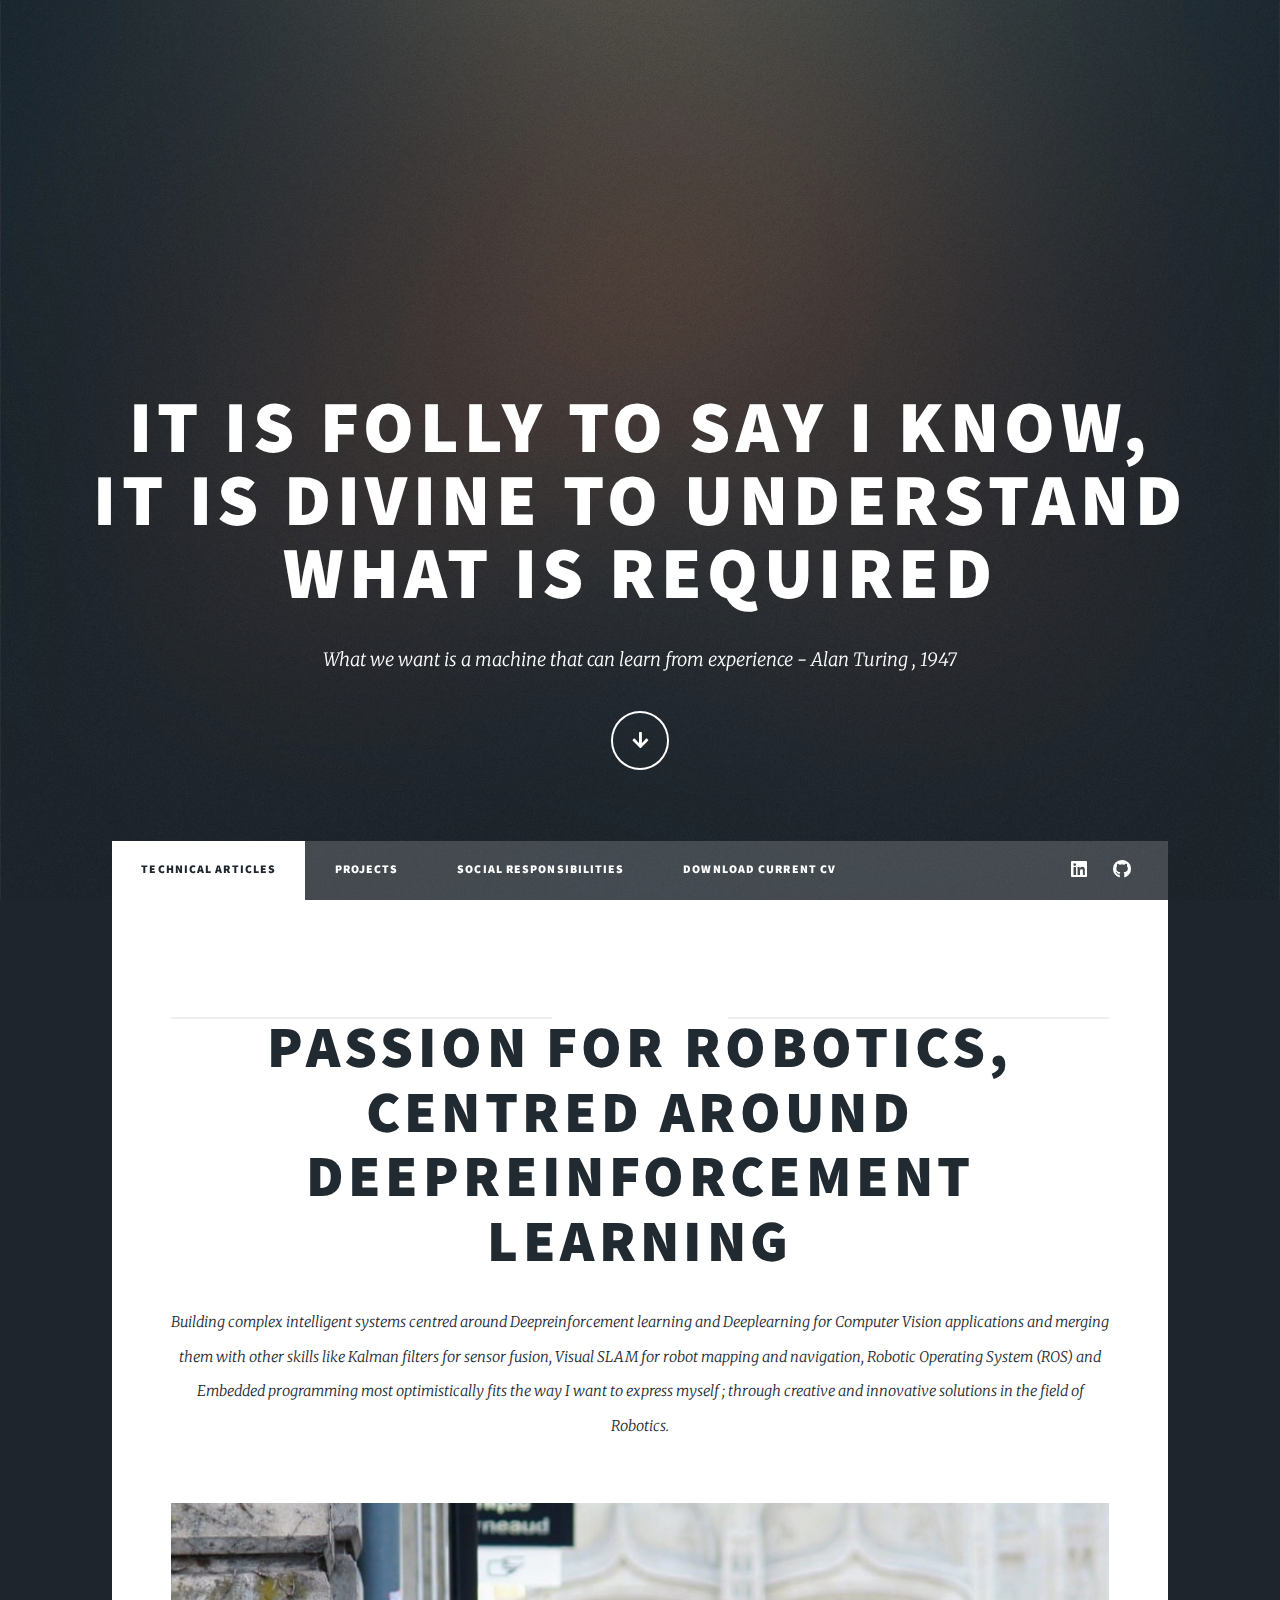
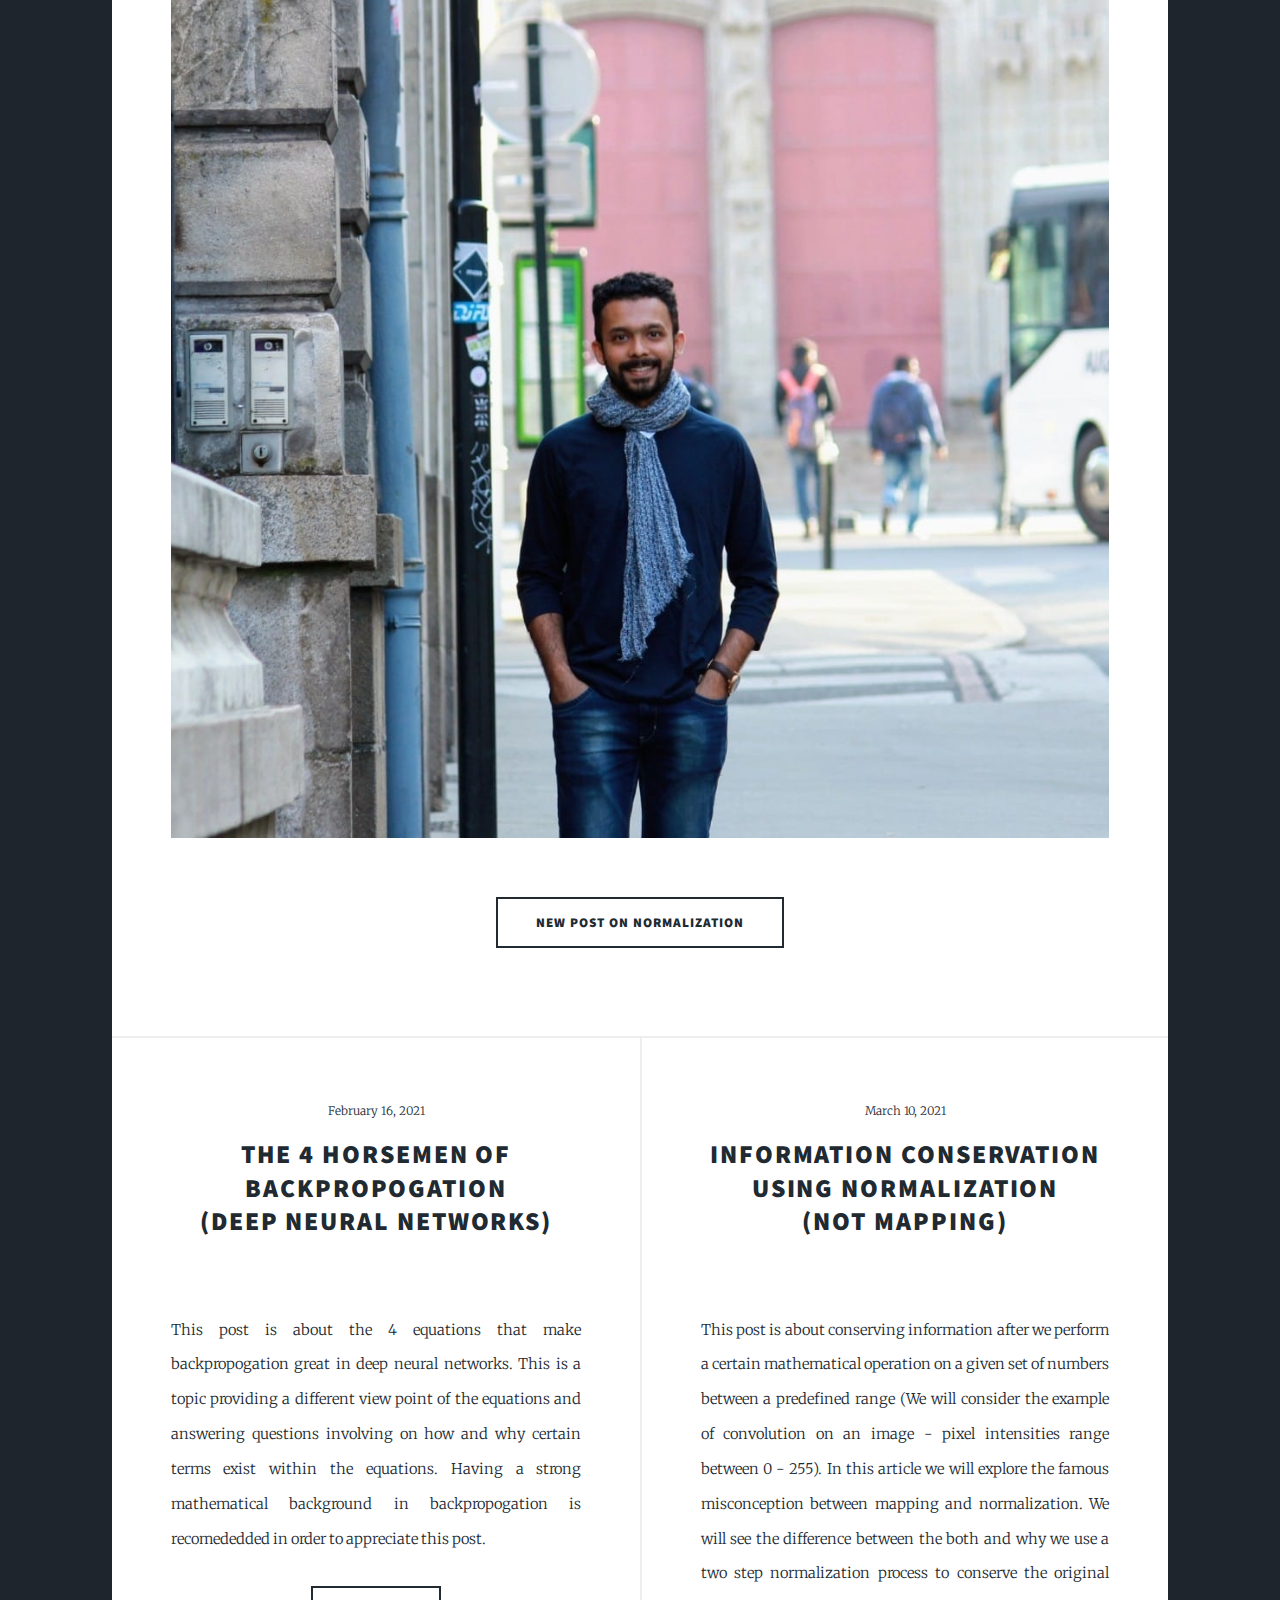
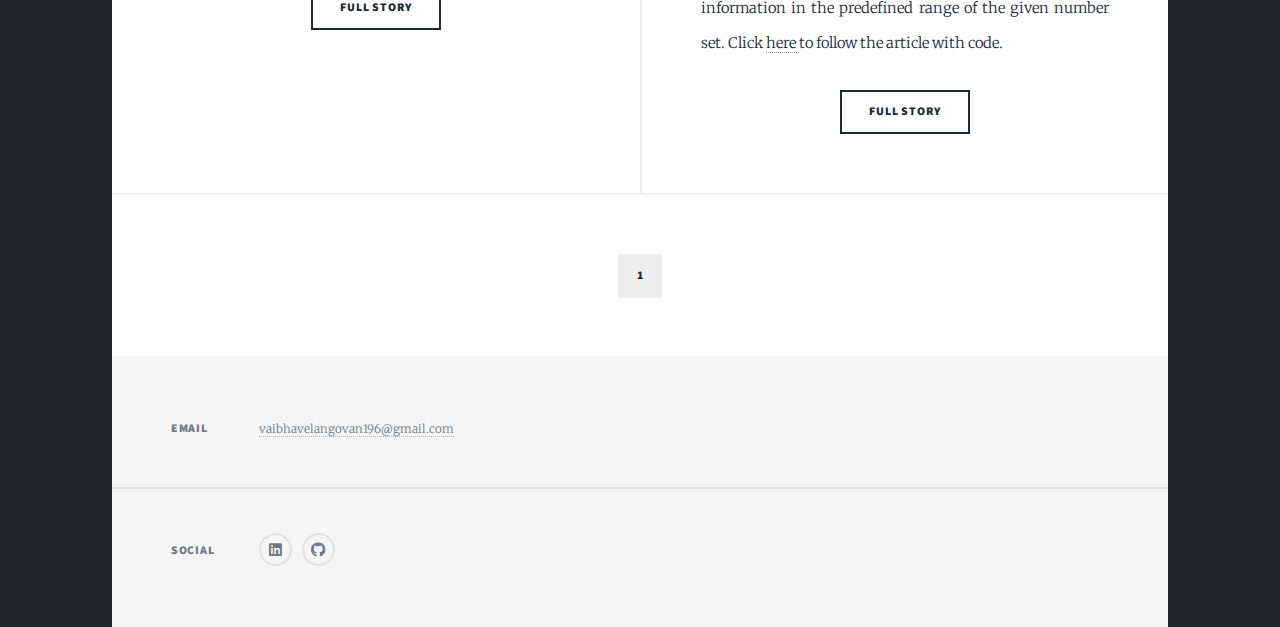
==== commit 4f0d57a1: "new me" ====
--- a/index.html
+++ b/index.html
@@ -85,8 +85,8 @@
                 <header class="major">
                     <span class="date"></span>
                     <h2>Passion for Robotics,<br /> Centred around Deepreinforcement learning </h2>
-                    <p>Building complex intelligent systems centred around Deepreinforcement learning and Deeplearning for Computer Vision applications and merging them with other skills like Kalman filters for sensor fusion, Visual SLAM for robot navigation,
-                        Robotic Operating System (ROS) and Embedded programming most optimistically fits the way I want to express myself ; through creative and innovative solutions in the field of Robotics.
+                    <p>Building complex intelligent systems centred around Deepreinforcement learning and Deeplearning for Computer Vision applications and merging them with other skills like Kalman filters for sensor fusion, Visual SLAM for robot mapping
+                        and navigation, Robotic Operating System (ROS) and Embedded programming most optimistically fits the way I want to express myself ; through creative and innovative solutions in the field of Robotics.
                     </p>
                 </header>
                 <a href="#" class="image main"><img src="images/me.jpg" alt="" /></a>
